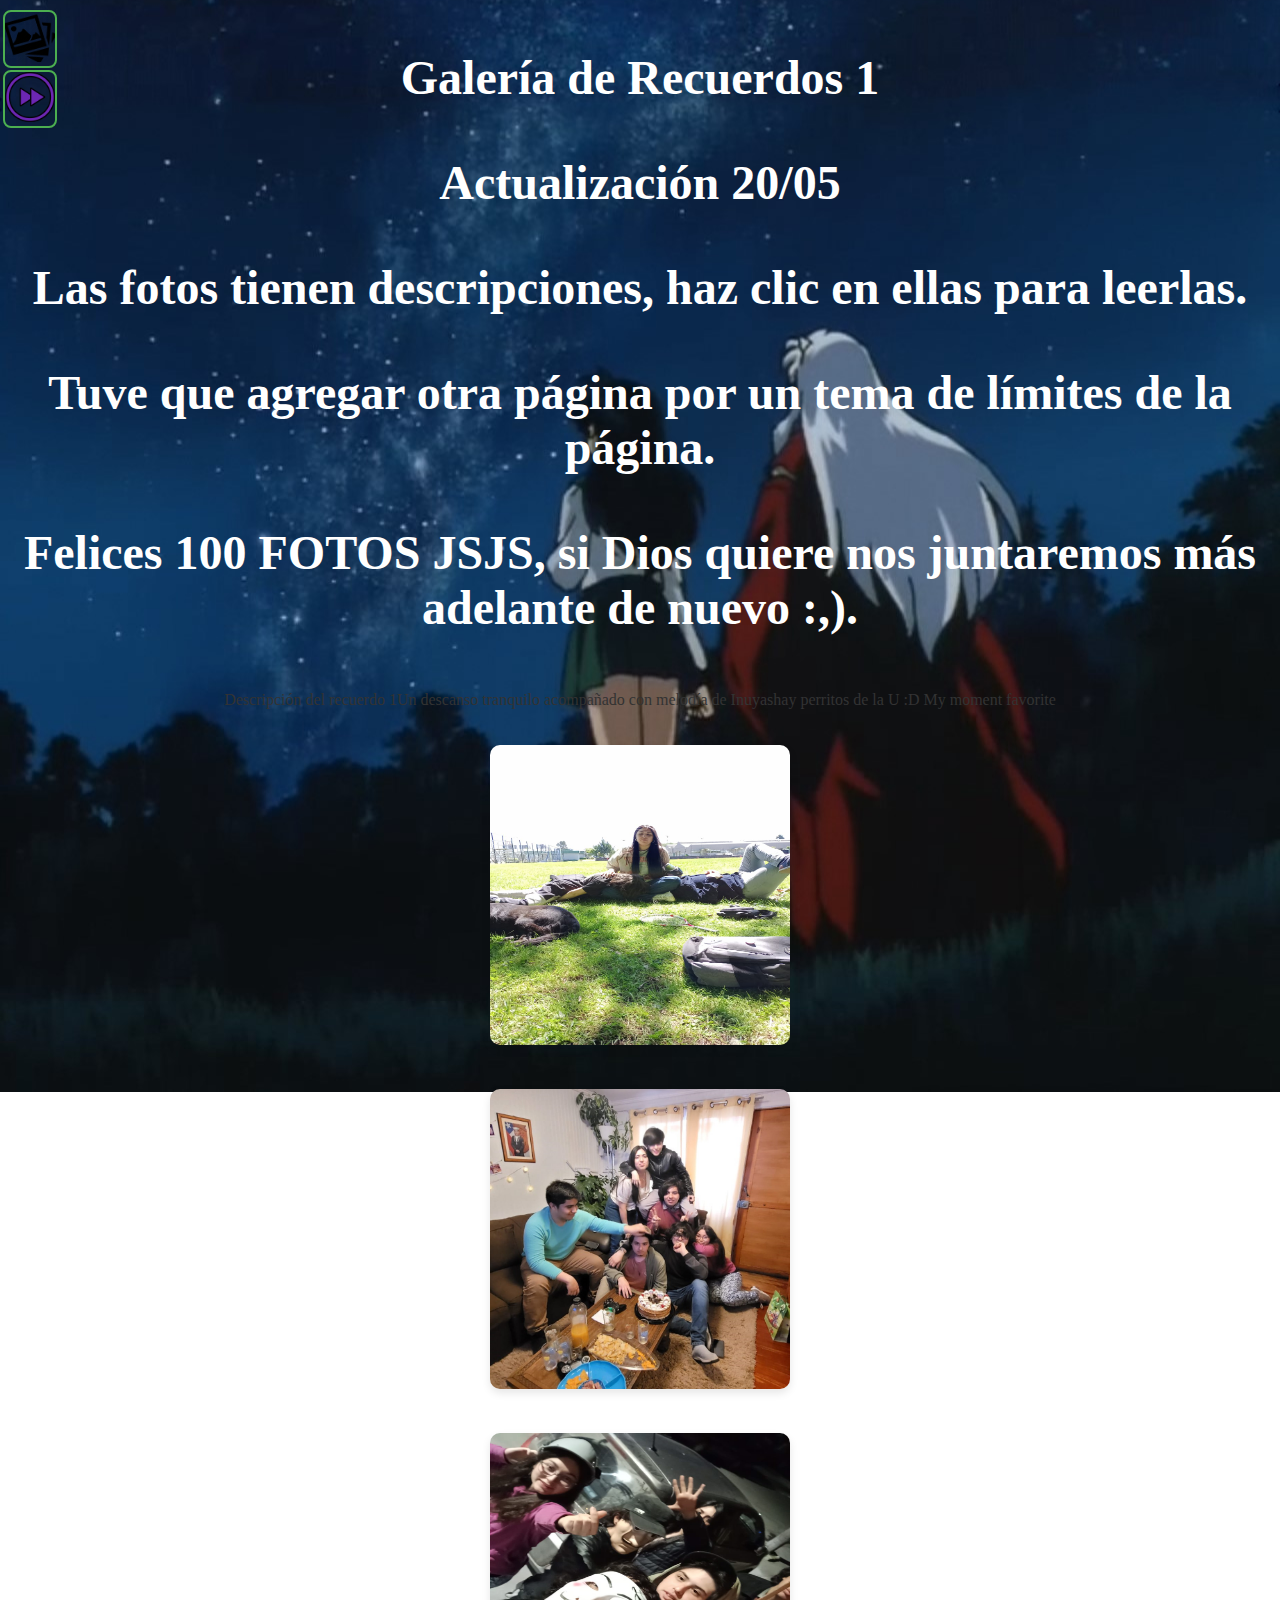
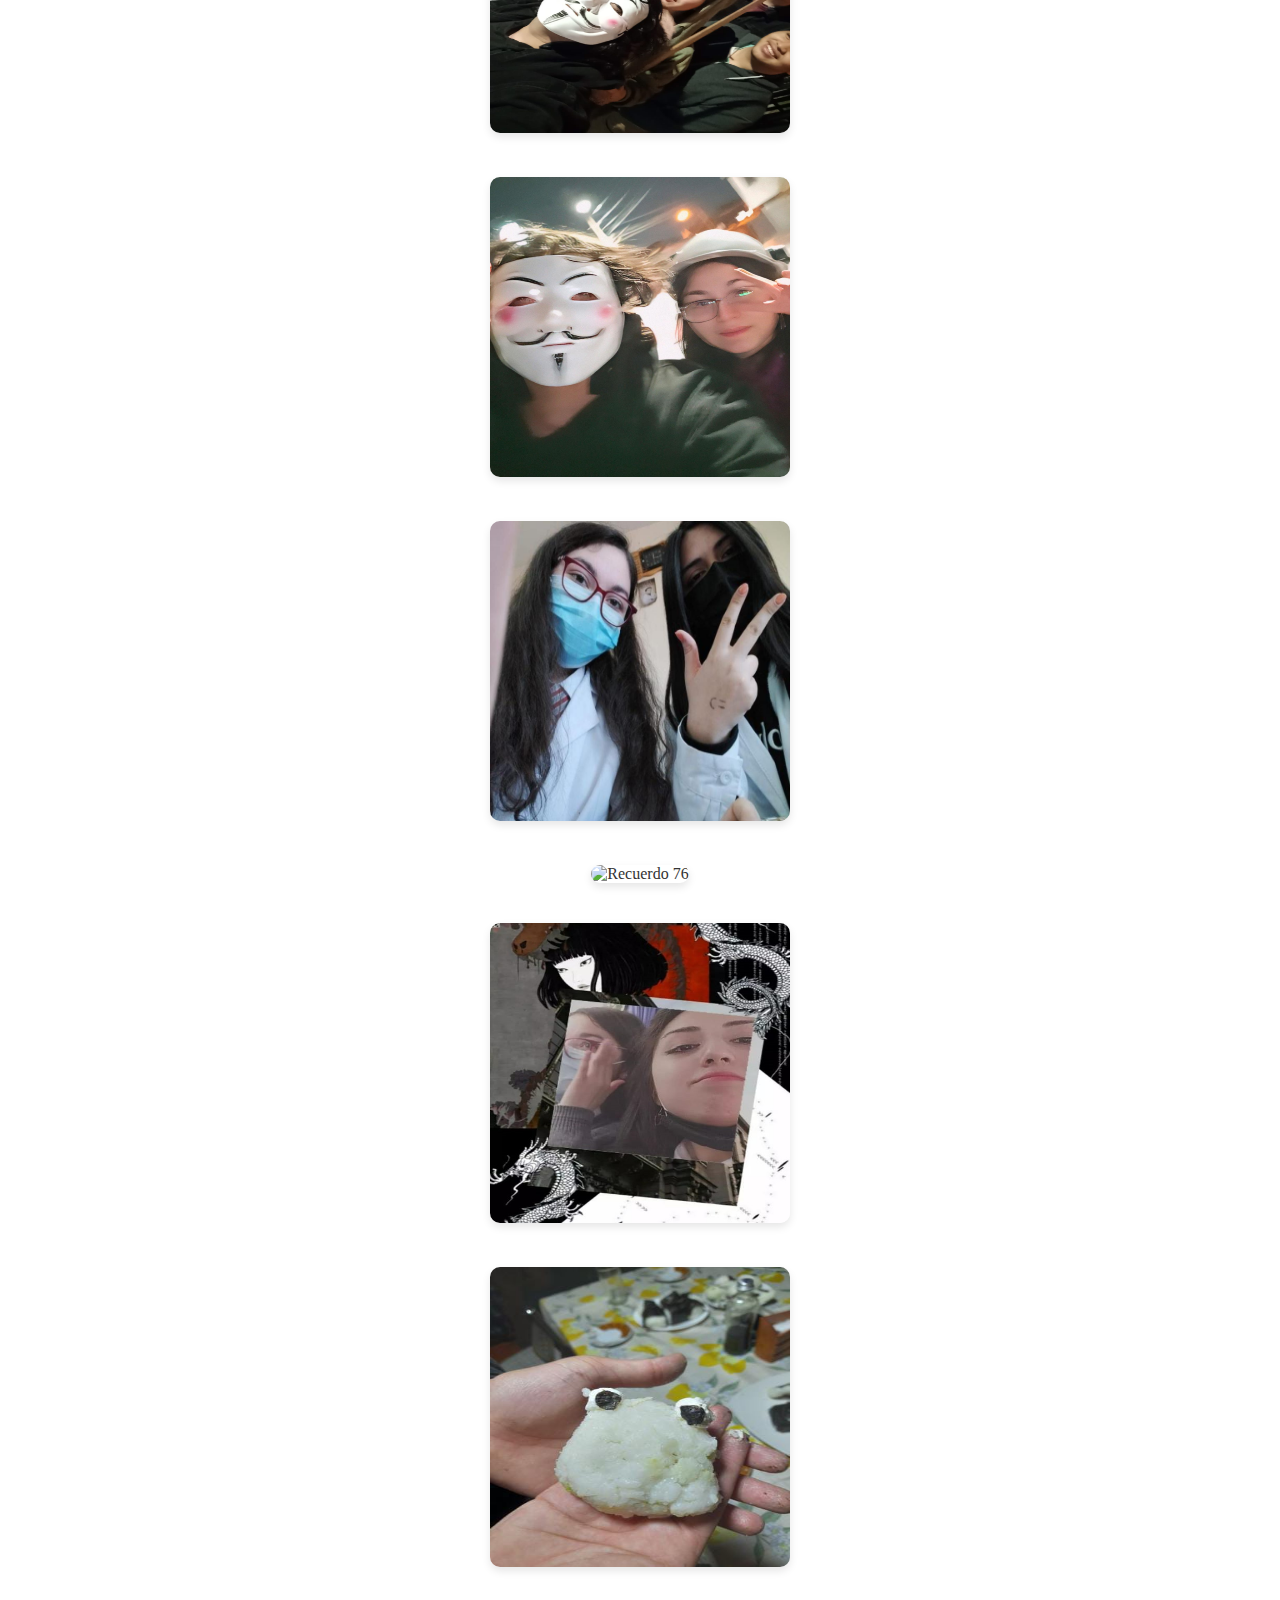
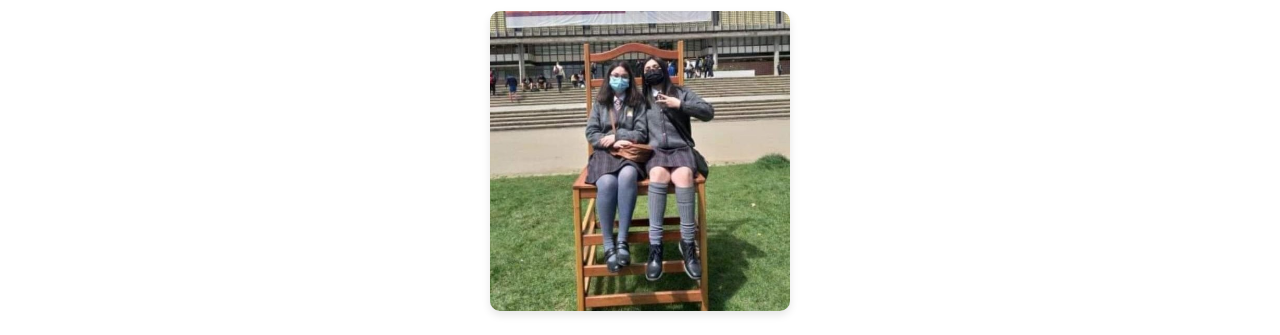
==== celo.html @ 5a4b50d5 "Update celo.html" ====
<!DOCTYPE html>
<html lang="es">
<head>
    <link rel="icon" type="image/webp" href="8493053.webp">
    <meta charset="UTF-8">
    <meta name="viewport" content="width=device-width, initial-scale=1.0">
    <title>ERA-GALERIA 1</title>
        <style>
        body, html {
            font-family: 'Pacifico', cursive;
            margin: 0;
            padding: 0;
            color: #333;
            text-align: center;
            height: 100%;
        }

        body {
            background: url('./OIP (7).webp') center/cover fixed no-repeat;
            min-height: 100vh;
            overflow-x: hidden;
        }

        h1, h2 {
            font-size: 48px;
            color: #ffffff;
            margin-top: 50px;
            animation: titulo-animacion 2s ease-in-out infinite alternate;
        }

        #boton-galeria-1 {
            position: fixed;
            top: 0px;
            left: -80px;
            z-index: 9999;
        }

        #boton-galeria-2 {
            position: fixed;
            top: 60px;
            left: -80px;
            z-index: 9999;
        }

        /* Tamaño de los botones de cambio de página */
        #boton-galeria-1 a img, #boton-galeria-2 a img {
            width: 50px;  /* Ancho deseado */
            height: 50px; /* Alto deseado */
            border-radius: 8px; /* Mantener el radio de borde para la apariencia redondeada */
        }

        /* Ajustar el tamaño del contenedor si es necesario */
        .boton-galeria {
            width: 220px; /* Ajusta este tamaño según sea necesario */
            height: 220px; /* Ajusta este tamaño según sea necesario */
        }

        .boton-galeria a {
            display: inline-block;
            border: 2px solid #4CAF50;
            border-radius: 8px;
            overflow: hidden;
            margin: 10px;
        }

        .boton-galeria a img {
            width: 160px;
            height: 160px;
            border-radius: 8px;
            cursor: pointer;
            transition: transform 0.3s ease;
        }

        .boton-galeria a img:hover {
            transform: scale(1.1);
        }

        .fila-imagenes {
            display: flex;
            flex-wrap: wrap;
            justify-content: center;
            width: 100%;
        }

        .imagen-galeria {
            width: 300px;
            height: 300px;
            border-radius: 10px;
            margin: 20px;
            box-shadow: 0 4px 8px rgba(0, 0, 0, 0.1);
            cursor: pointer;
            transition: transform 0.3s, z-index 0s 0.3s;
            position: relative;
        }

        .imagen-galeria:hover {
            transform: scale(1.25);
            z-index: 1;
        }

        .imagen-container {
            position: relative;
        }

        .descripcion-imagen {
            position: absolute;
            bottom: 0;
            left: 0;
            width: 100%;
            font-size: 17px;
            background: rgba(0, 0, 0, 0.7);
            color: #fff;
            padding: 10px;
            box-sizing: border-box;
            opacity: 0;
            transition: opacity 0.3s;
            border-radius: 10px;
        }

        .imagen-container:hover .descripcion-imagen {
            opacity: 1;
        }

        #modal {
            display: none;
            position: fixed;
            top: 0;
            left: 0;
            width: 100%;
            height: 100%;
            background-color: rgba(0, 0, 0, 0.8);
            z-index: 999;
            overflow: auto;
        }

        #modal-contenido {
            position: fixed;
            top: 50%;
            left: 50%;
            transform: translate(-50%, -50%);
            background-color: #fff;
            padding: 20px;
            border-radius: 10px;
            max-width: 90%;
            max-height: 90%;
        }

        #modal-imagen {
            max-width: 100%;
            max-height: 100%;
            margin-bottom: 20px;
        }

        #cerrar-modal {
            position: absolute;
            top: 10px;
            right: 10px;
            cursor: pointer;
            font-size: 24px;
            color: #333;
        }

        /* Botón de música */
       /* Botón de música */
        #boton-musica {
            position: fixed;
            top: 20px;
            right: 20px;
            z-index: 10000;
            cursor: pointer;
            font-size: 24px;
            background-color: transparent; /* Color de fondo transparente */
            color: #1DB954; /* Color del texto verde de Spotify */
            padding: 10px;
            border-radius: 50%; /* Borde circular */
            border: 2px solid #1DB954; /* Borde sólido */
            box-shadow: 0px 4px 6px rgba(0, 0, 0, 0.2); /* Sombra suave */
        }

        /* Menú emergente de música */
        #mini-menu-musica {
            position: fixed;
            top: 60px;
            right: 20px;
            width: 300px;
            background-color: #282828; /* Color de fondo oscuro similar a Spotify */
            border-radius: 10px;
            display: none;
            z-index: 10000;
            box-shadow: 0px 4px 6px rgba(0, 0, 0, 0.2); /* Sombra suave */
            border: 2px solid #1DB954; /* Borde sólido verde similar a Spotify */
        }

        /* Lista de música */
        #lista-musica {
            max-height: 200px;
            overflow-y: auto;
            border-bottom: 1px solid #535353; /* Borde inferior similar a Spotify */
            padding: 0; /* Elimina el relleno */
            margin: 0; /* Elimina el margen */
        }

        /* Estilo del texto de la lista de música */
        #lista-musica button {
            width: 100%;
            padding: 15px;
            text-align: left;
            background-color: transparent; /* Fondo transparente */
            border: none;
            cursor: pointer;
            position: relative;
            transition: background-color 0.3s ease; /* Transición suave */
            color: #FFFFFF; /* Color del texto blanco */
        }

        /* Estilo al pasar el cursor sobre los botones de música */
        #lista-musica button:hover,
        #lista-musica button.seleccionado {
            background-color: #535353; /* Color de fondo similar a Spotify al pasar el cursor */
        }

        /* Controles de música */
        #controles-musica {
            display: flex;
            flex-direction: row;
            justify-content: center;
            padding: 10px;
            border-bottom: 1px solid #535353; /* Borde inferior similar a Spotify */
            border-top: 1px solid #535353; /* Borde superior similar a Spotify */
        }

        /* Estilo de los botones de control de música */
        #controles-musica button {
            background-color: transparent; /* Fondo transparente */
            color: #FFFFFF; /* Color del texto blanco */
            border: none;
            padding: 10px;
            border-radius: 50%; /* Borde circular */
            cursor: pointer;
            margin: 0 5px;
            transition: background-color 0.3s ease; /* Transición suave */
        }

        /* Estilo al pasar el cursor sobre los botones de control de música */
        #controles-musica button:hover {
            background-color: #535353; /* Color de fondo similar a Spotify al pasar el cursor */
        }

        /* Control de volumen */
        #volumen-musica {
            display: flex;
            flex-direction: column;
            align-items: center;
            padding: 10px;
            border: 2px solid #1DB954; /* Borde sólido verde similar a Spotify */
            border-radius: 10px;
            color: #FFFFFF; /* Color del texto blanco */
            margin-top: 10px; /* Añadido margen superior */
        }

        /* Estilo del rango de volumen */
        #volumen-musica input[type="range"] {
            width: 80%; /* Anchura del rango de volumen */
            margin-top: 10px;
            -webkit-appearance: none; /* Eliminar la apariencia predeterminada del rango */
            appearance: none;
            background-color: #282828; /* Color de fondo oscuro similar a Spotify */
            border: none; /* Elimina el borde predeterminado */
        }

        /* Estilo del rango de volumen al pasar el cursor */
        #volumen-musica input[type="range"]::-webkit-slider-thumb {
            -webkit-appearance: none; /* Eliminar la apariencia predeterminada del control deslizante */
            appearance: none;
            width: 15px; /* Anchura del control deslizante */
            height: 15px; /* Altura del control deslizante */
            background: #1DB954; /* Color del control deslizante verde similar a Spotify */
            border-radius: 50%; /* Hacer el control deslizante circular */
            cursor: pointer;
            border: none; /* Elimina el borde predeterminado */
        }

        /* Estilo del porcentaje de volumen */
        #volumen-musica span {
            margin-top: 5px;
        }

        /* Estilo del título de la canción */
        .titulo-cancion {
            font-size: 16px;
            margin-bottom: 10px;
            text-align: center;
            font-weight: bold;
            color: #FFFFFF; /* Color del texto blanco */
        }
    </style>
</head>
<body>
    <div class="boton-galeria" id="boton-galeria-1">
        <a href="J2.html">
            <img src="R (1).webp" alt="Ir a la Galería">
        </a>
    </div>
    <div class="boton-galeria" id="boton-galeria-2">
        <a href="galeria2.html">
            <img src="14667704.webp" alt="Ir a la Galería">
        </a>
    </div>
  <h1> </h1>
      <h1> </h1>
    <h1>Galería de Recuerdos 1</h1>
    <h2>Actualización 20/05</h2>
    <h2>Las fotos tienen descripciones, haz clic en ellas para leerlas.</h2>
    <h2>Tuve que agregar otra página por un tema de límites de la página.</h2>
    <h2>Felices 100 FOTOS JSJS, si Dios quiere nos juntaremos más adelante de nuevo :,).</h2>
    
     <div class="fila-imagenes">
        <!-- Agrega tus 22 imágenes de la galería
        <div class="imagen-container" data-imagen="imagen-id-1">
            <img class="imagen-galeria" src="./WhatsApp Image 2023-12-18 at 22.25.00.webp" alt="Recuerdo 1">
            <div class="descripcion-imagen">
                <!-- Contenido del recuerdo 1 -->
                <p>Descripción del recuerdo 1</p>
                <p>Un descanso tranquilo acompañado con melodía de Inuyasha</p>
                <p>y perritos de la U :D My moment favorite</p>
            </div>
        </div>
        <!-- Continúa agregando tus imágenes de la galería aquí -->
        <div class="imagen-container">
            <img class="imagen-galeria" src="./WhatsApp Image 2023-12-18 at 22.25.00 (1).webp" alt="Recuerdo 2">
            <div class="descripcion-imagen">
                <p>Recuerdo 2</p>
                <p>N: Paz en una imagen, la vale quería comer pizza jsjs</p>
            </div>
        </div>
        <div class="imagen-container">
            <img class="imagen-galeria" src="./WhatsApp Image 2023-12-18 at 22.25.01.webp" alt="Recuerdo 3">
            <div class="descripcion-imagen">
                <p>Recuerdo 3</p>
                <p>N: Un día bastante especial al menos para el Nico, yo creo que se sorprendió mucho jsjsjs</p>
            </div>
        </div>
        <div class="imagen-container">
            <img class="imagen-galeria" src="./WhatsApp Image 2023-12-18 at 22.25.01 (1).webp" alt="Recuerdo 4">
            <div class="descripcion-imagen">
                <p>Recuerdo 4</p>
                <p>N: Los maleantes del cedehp.</p>
            </div>
        </div>
        <div class="imagen-container">
            <img class="imagen-galeria" src="./WhatsApp Image 2023-12-18 at 23.11.15 (1).webp" alt="Recuerdo 5">
            <div class="descripcion-imagen">
                <p>Recuerdo 5</p>
                <p>N: Los InuMoon o SailorYasha.</p>
                <p>El Seshumaru y rin JAJA</p>
            </div>
        </div>
        <div class="imagen-container">
            <img class="imagen-galeria" src="./WhatsApp Image 2024-01-23 at 16.53.13.webp" alt="Recuerdo 75">
            <div class="descripcion-imagen">
                <p>Recuerdo 75</p>
            </div>
        </div>
        <div class="imagen-container">
            <img class="imagen-galeria" src="./WhatsApp Image 2024-01-23 at 16.53.57.jpg" alt="Recuerdo 76">
            <div class="descripcion-imagen">
                <p>Recuerdo 76</p>
                <p>J: Volantina acompaña a Doña Scarleth a la pelu. Fuimos corriendo porque llegábamos tarde y casi nos ahogamos tosiendo por el humo del incendio en febrero XD</p>
            </div>
        </div>
        <div class="imagen-container">
            <img class="imagen-galeria" src="./WhatsApp Image 2024-01-23 at 16.55.08.jpg" alt="Recuerdo 77">
            <div class="descripcion-imagen">
                <p>Recuerdo 77</p>
                <p>J: La vale se toma una selfie y yo desprevenida. jsjsjs durante todo el viaje estuvo así, porque era el día de la foto para el cuadro.</p>
            </div>
        </div>
        <div class="imagen-container">
            <img class="imagen-galeria" src="./WhatsApp Image 2024-01-23 at 16.55.24.webp" alt="Recuerdo 78">
            <div class="descripcion-imagen">
                <p>Recuerdo 78</p>
            </div>
        </div>
        <div class="imagen-container">
            <img class="imagen-galeria" src="./WhatsApp Image 2024-01-23 at 16.56.32.jpg" alt="Recuerdo 79">
            <div class="descripcion-imagen">
                <p>Recuerdo 79</p>
            </div>
        </div>
    </div>

    <div id="modal">
        <div id="modal-contenido">
            <span id="cerrar-modal">&times;</span>
            <img id="modal-imagen" alt="Imagen Ampliada">
            <div id="modal-descripcion"></div>
        </div>
    </div>
    <div id="modal">
        <div id="modal-contenido">
            <span id="cerrar-modal">&times;</span>
            <img id="modal-imagen" alt="Imagen Ampliada">
            <div id="modal-descripcion"></div>
        </div>
    </div>
    <script>
        // Función para reproducir una canción
        function reproducirCancion(src) {
            const reproductor = document.getElementById('reproductor-musica');
            reproductor.src = src;
            reproductor.play();
        }

        // Manejo del modal de imagen
        document.querySelectorAll('.imagen-container').forEach(container => {
            container.addEventListener('click', () => {
                const img = container.querySelector('img');
                const descripcion = container.querySelector('.descripcion-imagen').textContent;
                document.getElementById('modal-imagen').src = img.src;
                document.getElementById('modal-descripcion').textContent = descripcion;
                document.getElementById('modal').style.display = 'block';
            });
        });

        document.getElementById('cerrar-modal').addEventListener('click', () => {
            document.getElementById('modal').style.display = 'none';
        });

        // Manejo del menú de música
        const botonMusica = document.getElementById('boton-musica');
        const miniMenuMusica = document.getElementById('mini-menu-musica');
        const botonesCancion = document.querySelectorAll('#lista-musica button');
        const reproductor = document.getElementById('reproductor-musica');
        const botonPausarReanudar = document.getElementById('pausar-reanudar');
        const botonRetroceder = document.getElementById('retroceder');
        const botonAvanzar = document.getElementById('avanzar');
        const controlVolumen = document.getElementById('control-volumen');
        const tituloCancion = document.querySelector('.titulo-cancion');
        let indiceCancionActual = -1;

        botonMusica.addEventListener('click', () => {
            miniMenuMusica.style.display = miniMenuMusica.style.display === 'block' ? 'none' : 'block';
        });

        botonesCancion.forEach((boton, indice) => {
            boton.addEventListener('click', () => {
                botonesCancion.forEach(btn => btn.classList.remove('seleccionado'));
                boton.classList.add('seleccionado');
                const src = boton.getAttribute('data-src');
                reproductor.src = src;
                reproductor.play();
                tituloCancion.textContent = boton.textContent;
                indiceCancionActual = indice;
                botonPausarReanudar.textContent = '⏸️';
            });
        });

        botonPausarReanudar.addEventListener('click', () => {
            if (reproductor.paused) {
                reproductor.play();
                botonPausarReanudar.textContent = '⏸️';
            } else {
                reproductor.pause();
                botonPausarReanudar.textContent = '▶️';
            }
        });

        botonRetroceder.addEventListener('click', () => {
            if (indiceCancionActual > 0) {
                botonesCancion[indiceCancionActual - 1].click();
            }
        });

        botonAvanzar.addEventListener('click', () => {
            if (indiceCancionActual < botonesCancion.length - 1) {
                botonesCancion[indiceCancionActual + 1].click();
            }
        });

        controlVolumen.addEventListener('input', (event) => {
            reproductor.volume = event.target.value;
        });

        reproductor.addEventListener('ended', () => {
            if (indiceCancionActual < botonesCancion.length - 1) {
                botonesCancion[indiceCancionActual + 1].click();
            }
        });

        document.getElementById('cerrar-volumen').addEventListener('click', () => {
            miniMenuMusica.style.display = 'none';
        });

        // Función para ajustar la posición del botón de la galería al desplazarse
        function ajustarPosicionBoton() {
            var botonGaleria = document.getElementById('boton-galeria');
            botonGaleria.style.top = (20 + window.scrollY) + 'px';
        }

        // Ejecutar la función inicialmente para posicionar el botón correctamente
        ajustarPosicionBoton();

        // Volver a ajustar la posición del botón al desplazarse
        window.addEventListener('scroll', ajustarPosicionBoton);
    </script>
</body>
</html>
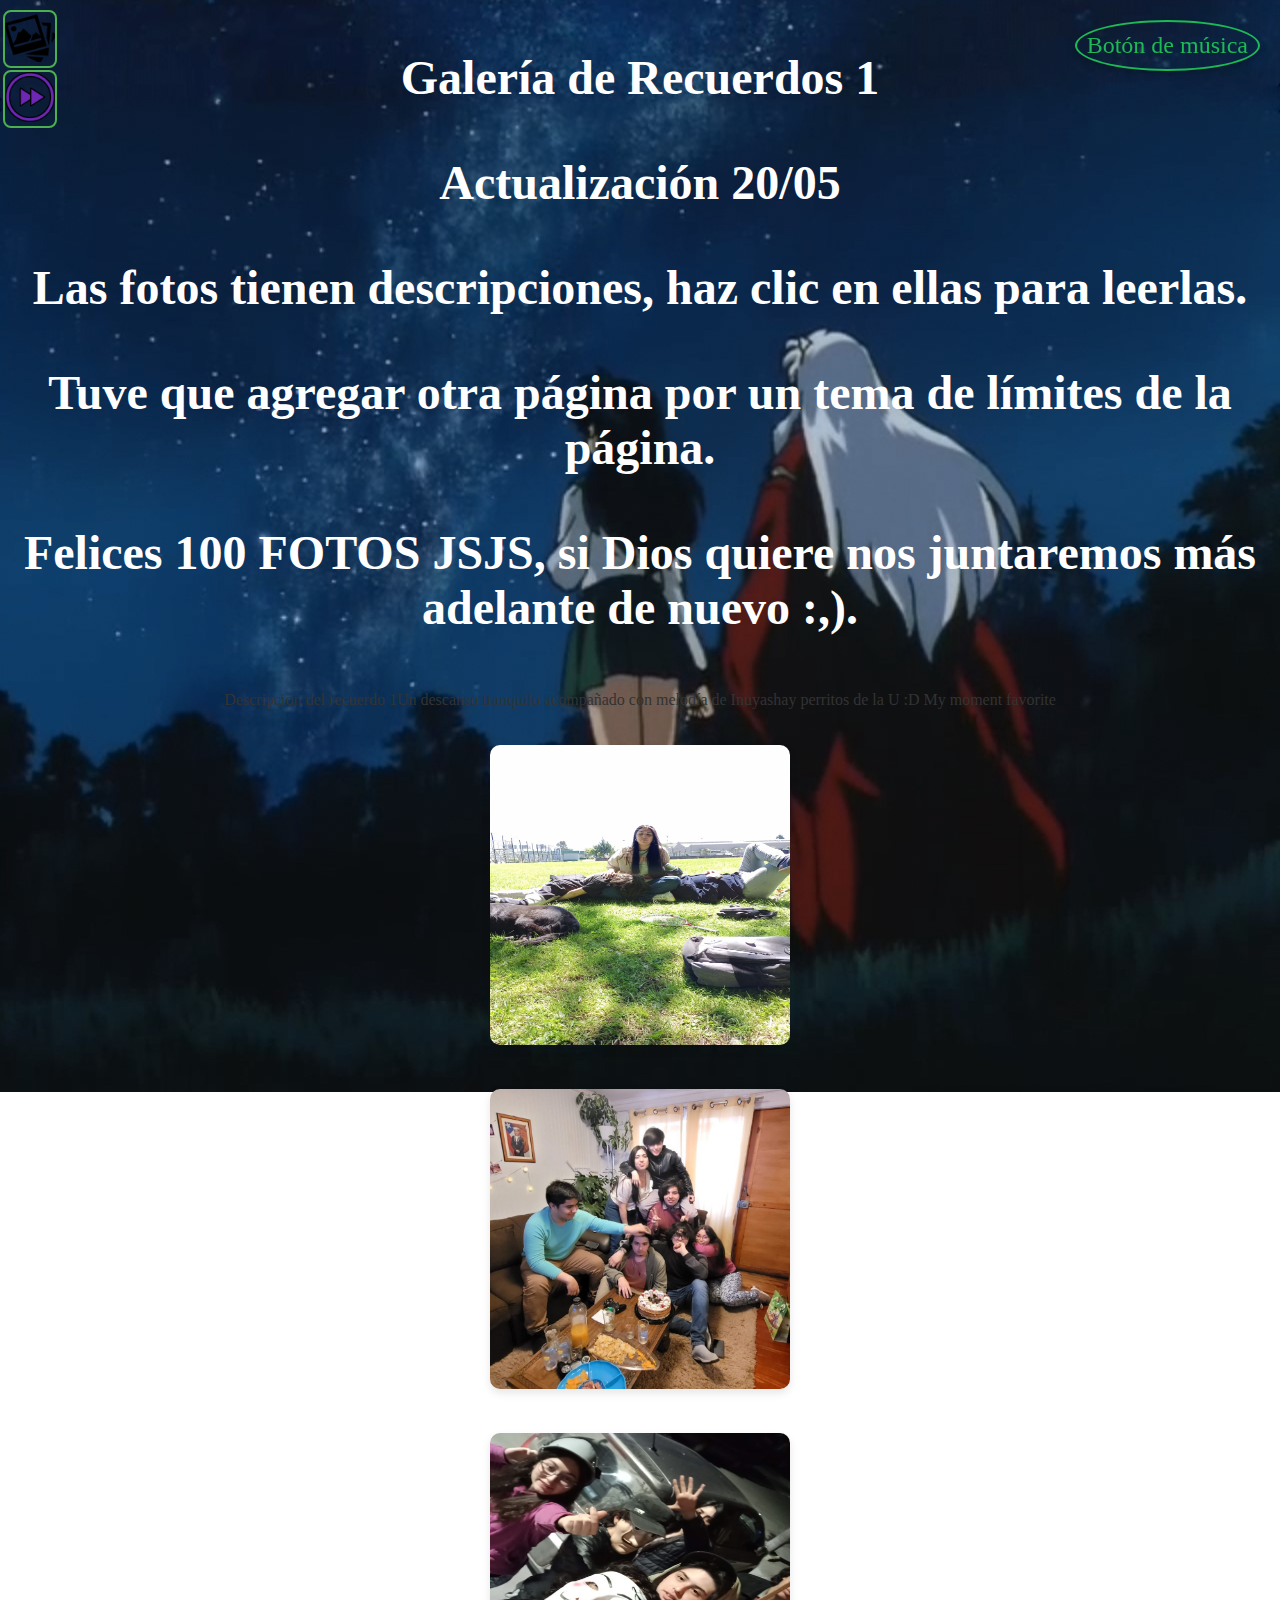
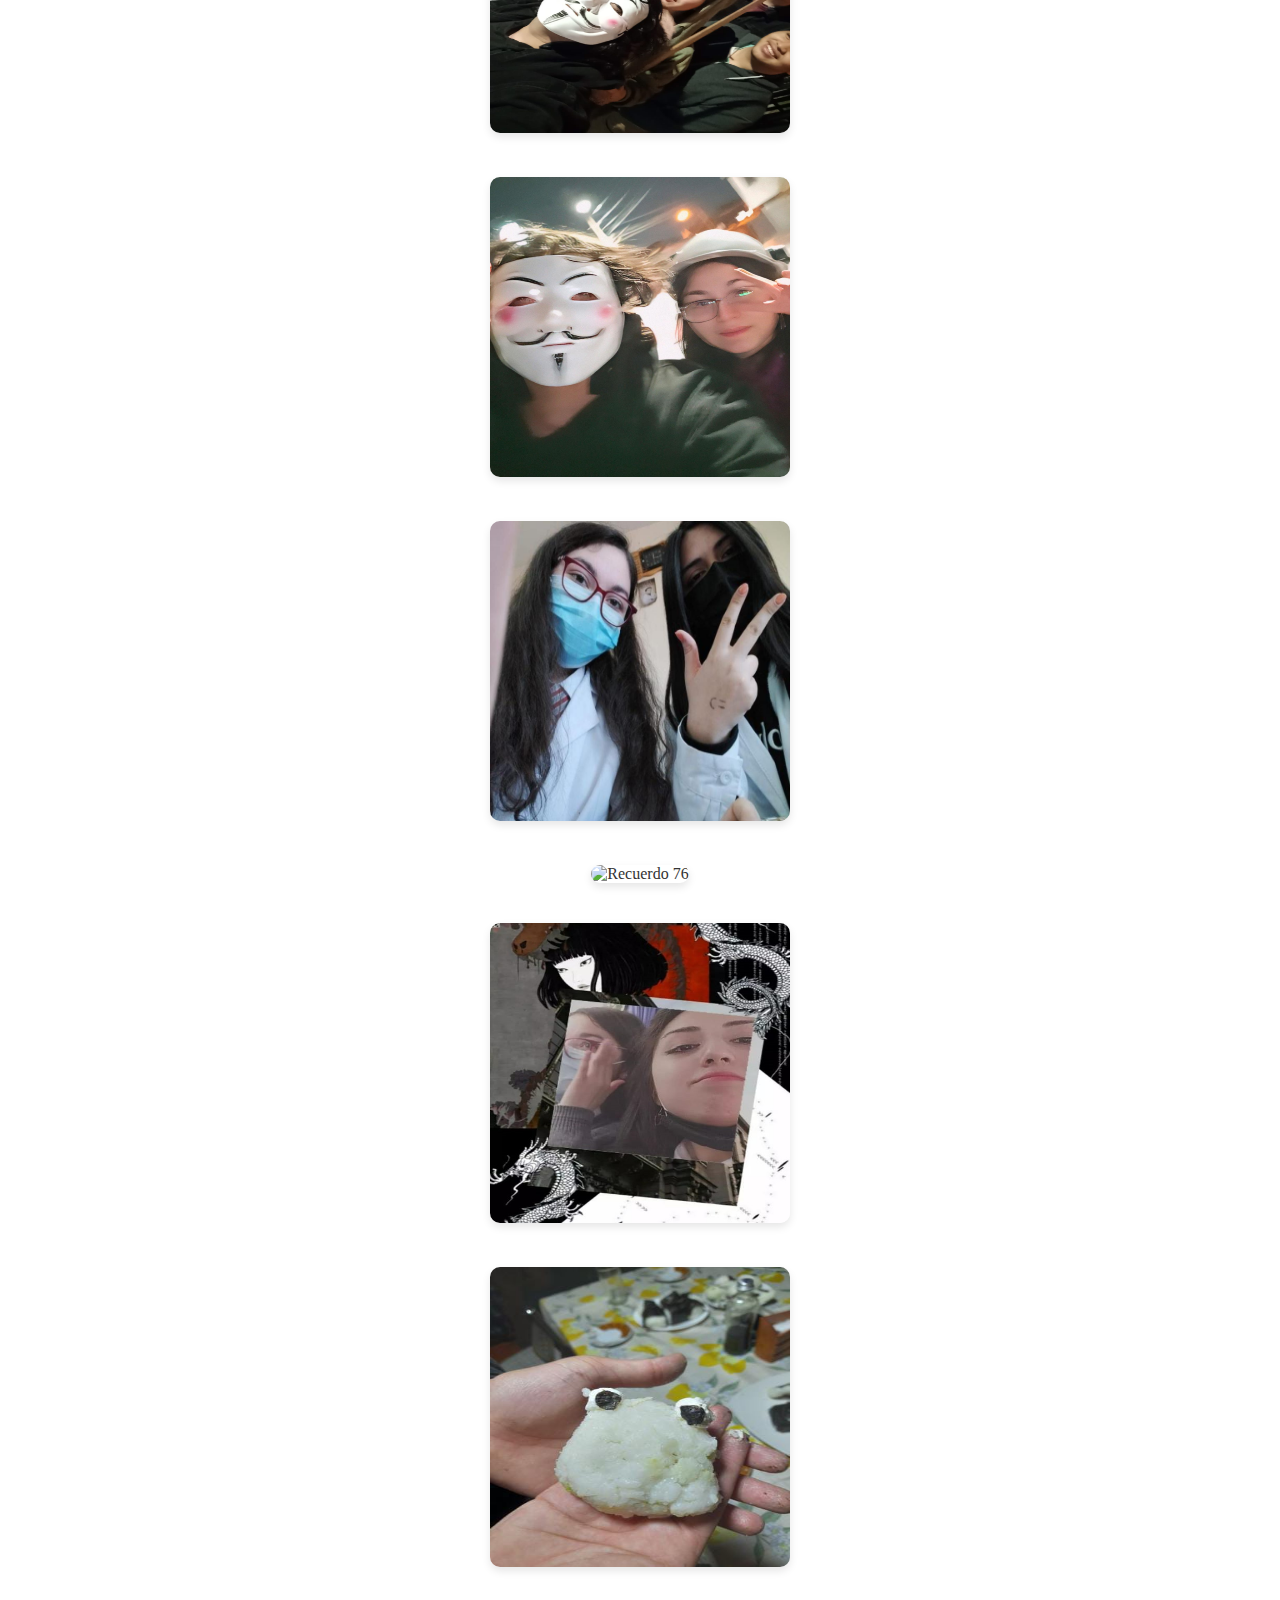
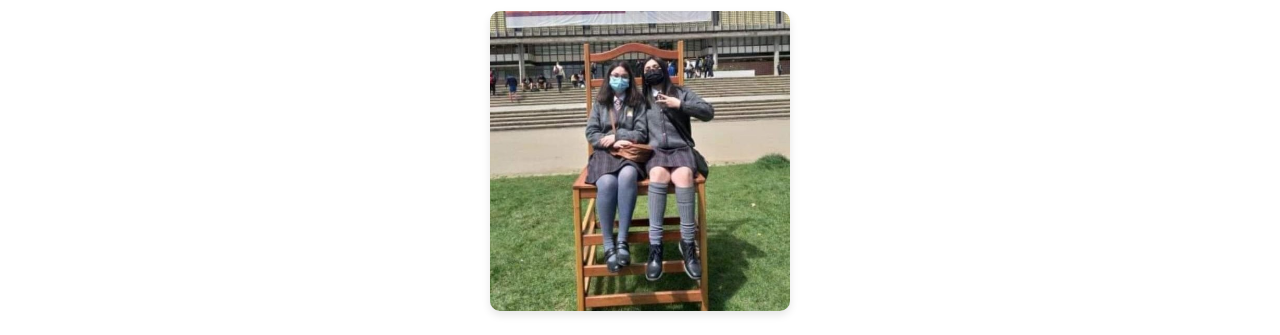
==== commit f36b68e9: "Update celo.html" ====
--- a/celo.html
+++ b/celo.html
@@ -396,13 +396,7 @@
             <div id="modal-descripcion"></div>
         </div>
     </div>
-    <div id="modal">
-        <div id="modal-contenido">
-            <span id="cerrar-modal">&times;</span>
-            <img id="modal-imagen" alt="Imagen Ampliada">
-            <div id="modal-descripcion"></div>
-        </div>
-    </div>
+    <div id="boton-musica">Botón de música</div>
     <script>
         // Función para reproducir una canción
         function reproducirCancion(src) {
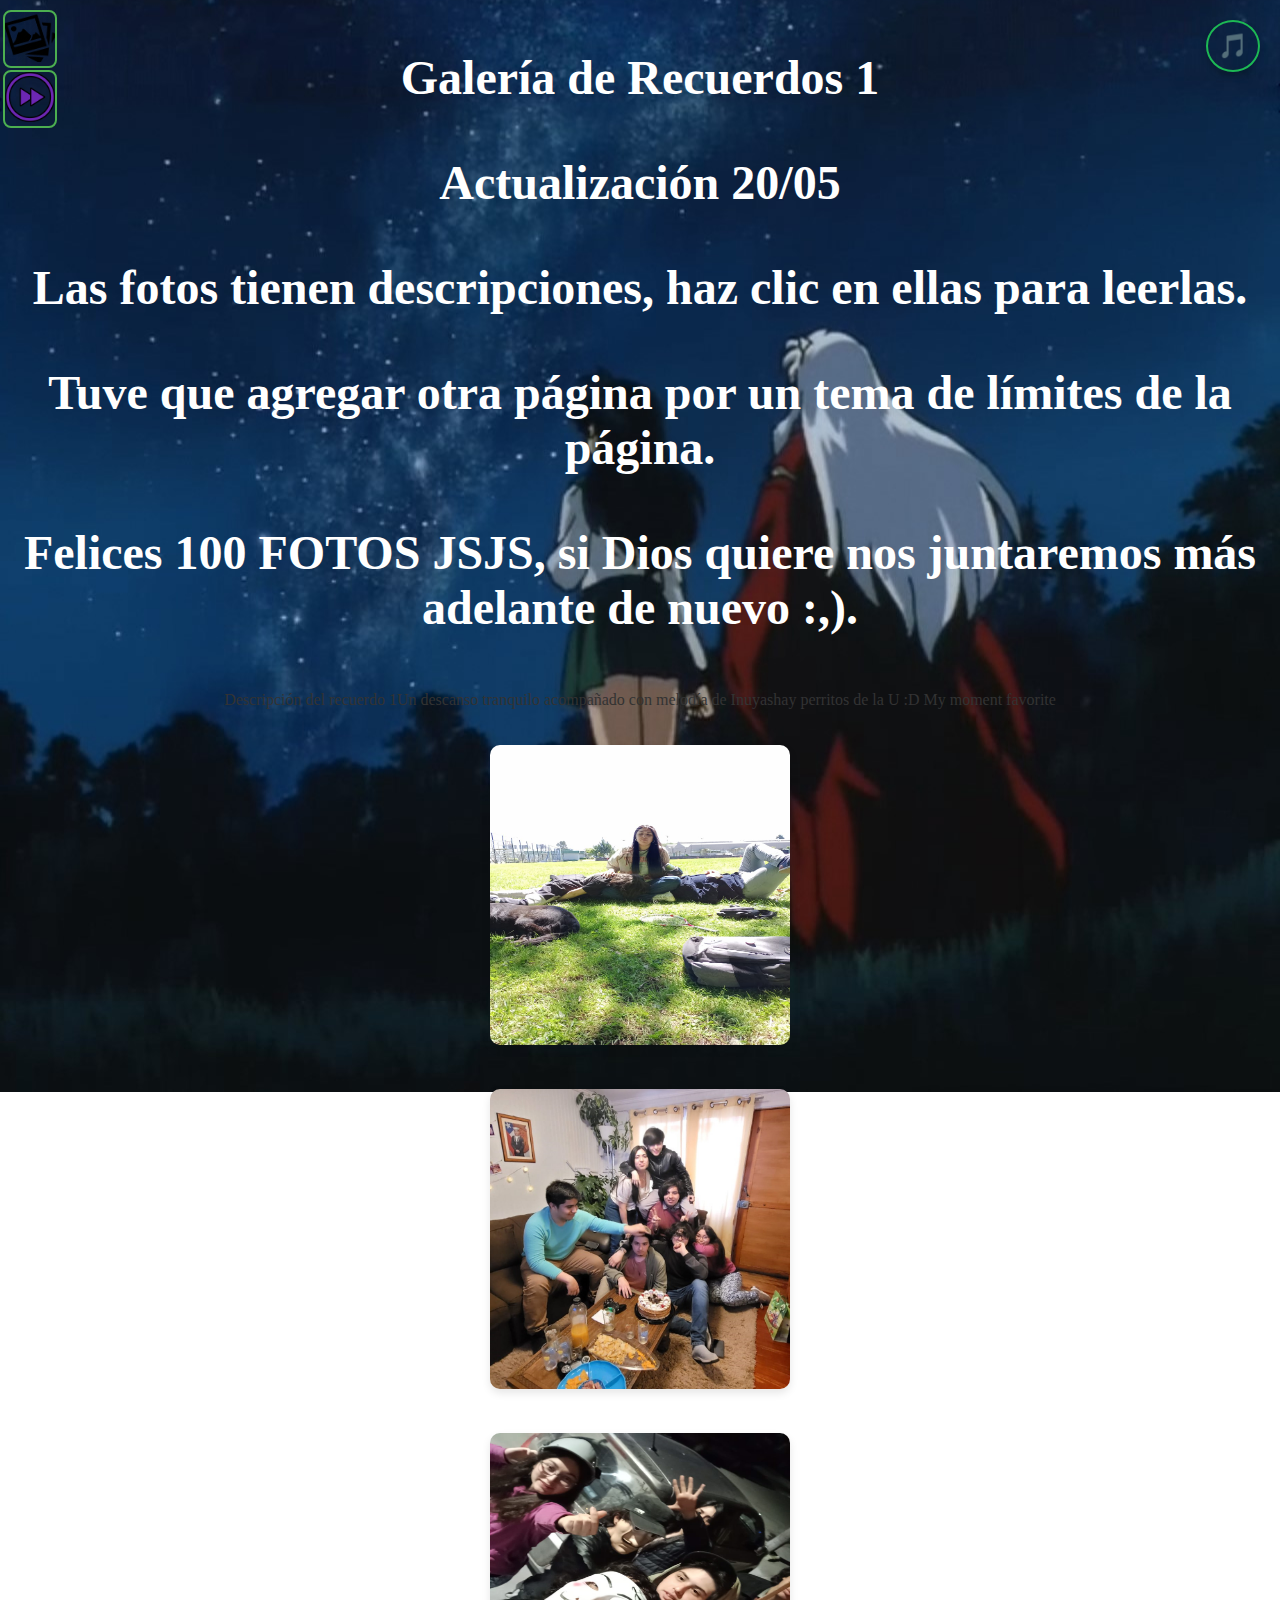
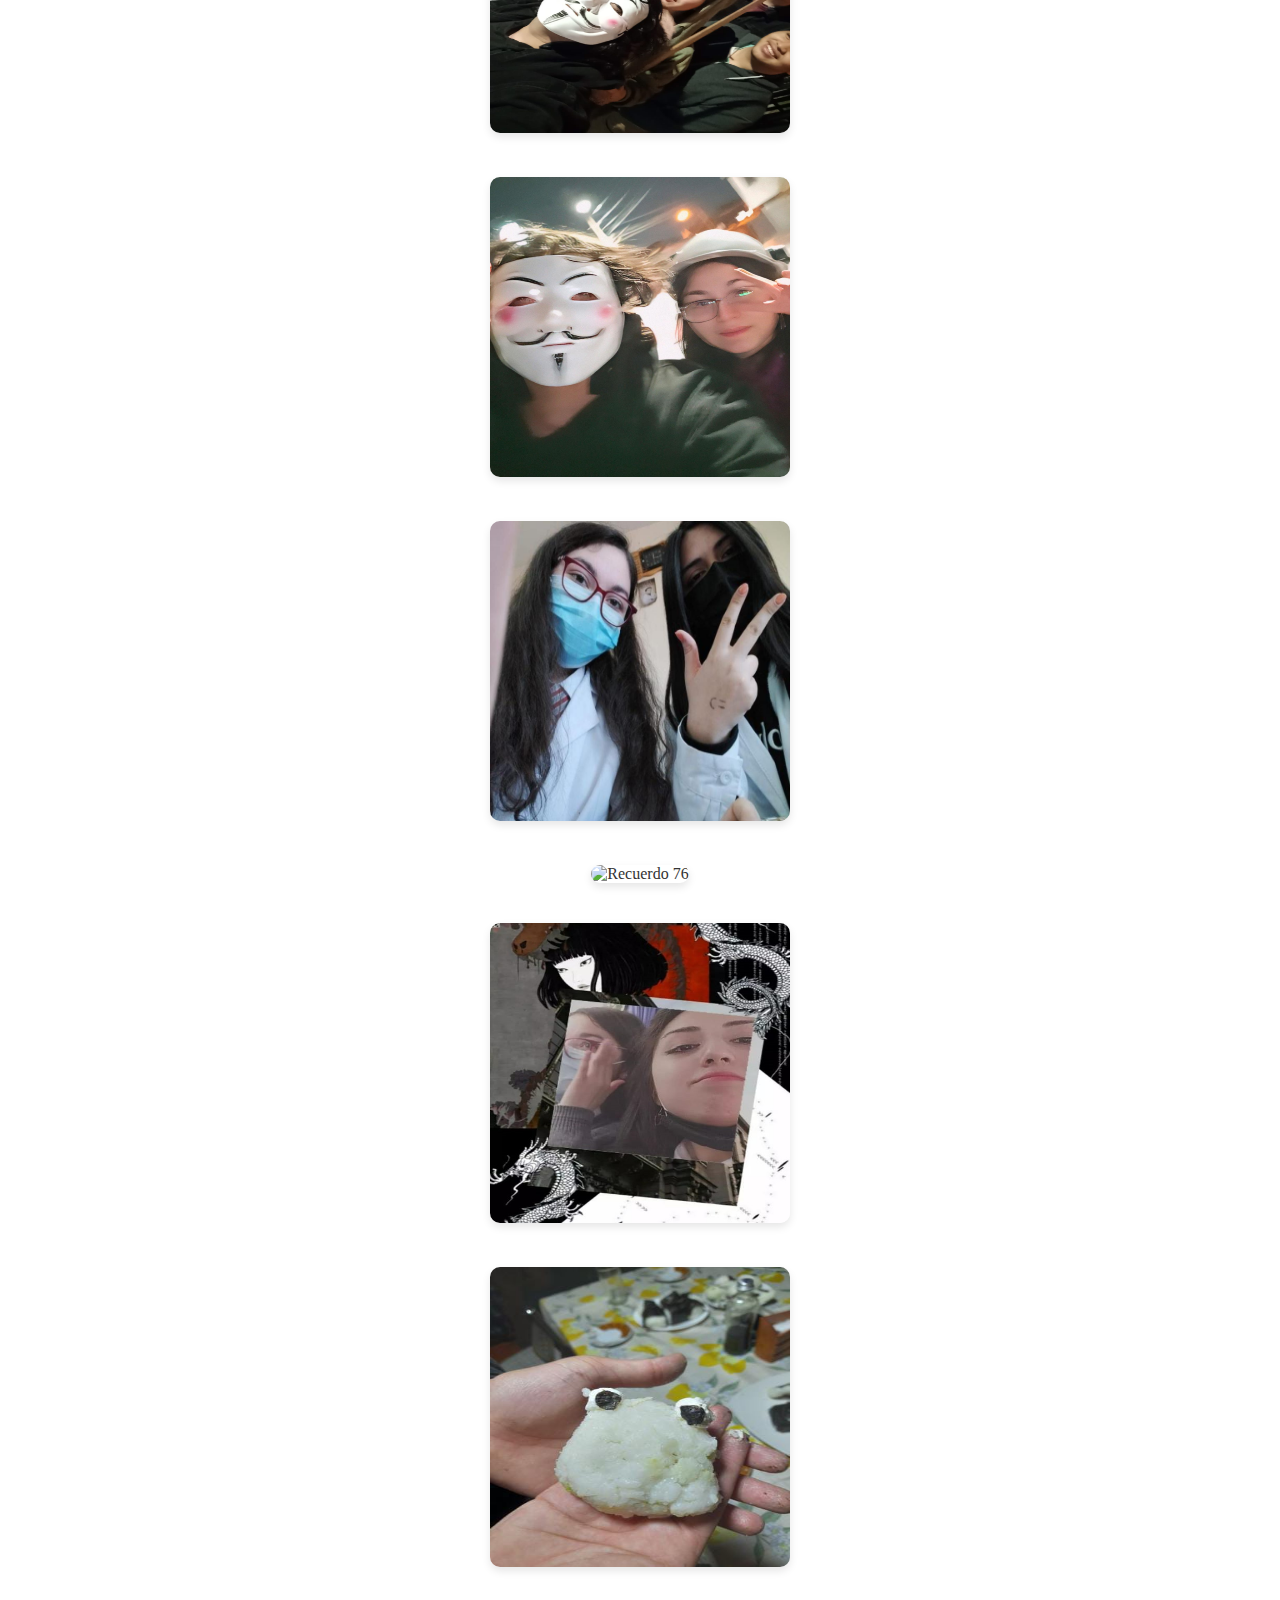
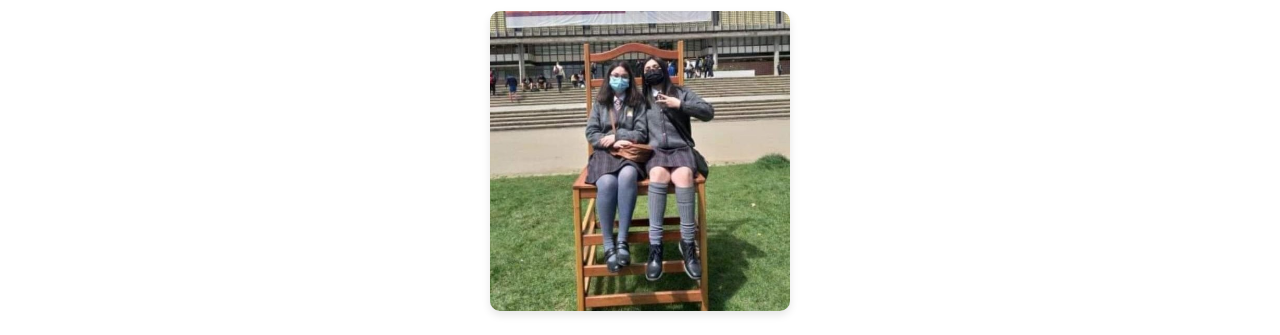
==== commit 80eae01a: "Update celo.html" ====
--- a/celo.html
+++ b/celo.html
@@ -396,7 +396,39 @@
             <div id="modal-descripcion"></div>
         </div>
     </div>
-    <div id="boton-musica">Botón de música</div>
+    <div id="boton-musica">🎵</div>
+    <div id="mini-menu-musica">
+        <span id="cerrar-volumen">&times;</span>
+          <div id="lista-musica">
+            <button data-src="y2mate.com - Inuyasha OST  Futari no Kimochi Extended.mp3">Futari no Kimochi</button>
+            <button data-src="y2mate.com - Inuyasha Ending 3 Latino Remasterizado Digital.mp3">Dearest</button>
+            <button data-src="y2mate.com - Inuyasha OST 2  Beautiful Memories.mp3">Beautiful Memories</button>
+            <button data-src="y2mate.com - Inuyasha Ending 1 Full Edit 2020   My Will  Gabriela Vega LATINO.mp3">My will</button>
+            <button data-src="y2mate.com - Sailor Moon  En mis Sueños.mp3">En mis sueños</button>
+            <button data-src="y2mate.com - Resplandeciente cristal de plata Letra.mp3">Resplandeciente cristal de plata</button>      
+            <button data-src="y2mate.com - SM Destino de la Luz de Luna By Marisa De Lille.mp3">Destino de la Luz de Luna</button>
+            <button data-src="y2mate.com - Marisa De Lille Ilusión de Amor Tuxedo Mirage.mp3">Ilusión de Amor</button>
+            <button data-src="y2mate.com - Marisa De Lille  Quiero estar contigo siempre.mp3">Quiero estar contigo siempre</button>
+            <button data-src="y2mate.com - Sailor Moon  La Princesa De La Luna Letra.mp3">La Princesa De La Luna</button>
+            <button data-src="y2mate.com - SailorMoon  Moonlight  Caja musical.mp3">Moonlight  Caja musical</button>
+            <button data-src="y2mate.com - Moon Revenge Español  Sailor Moon.mp3">Moon Revenge</button>
+            <button data-src="y2mate.com - Sailor Moon  Nagareboshi He Sub Español.mp3">Nagareboshi He</button>
+        </div>
+        
+        <div id="controles-musica">
+            <div class="titulo-cancion">Ninguna canción seleccionada</div>
+            <button id="retroceder">⏮️</button>
+            <button id="pausar-reanudar">⏸️</button>
+            <button id="avanzar">⏭️</button>
+        </div>
+        <div id="volumen-musica">
+            <span>Volumen</span>
+            <input type="range" id="control-volumen" min="0" max="1" step="0.01" value="0.5">
+        </div>
+    </div>
+
+    <audio id="reproductor-musica"></audio>
+
     <script>
         // Función para reproducir una canción
         function reproducirCancion(src) {
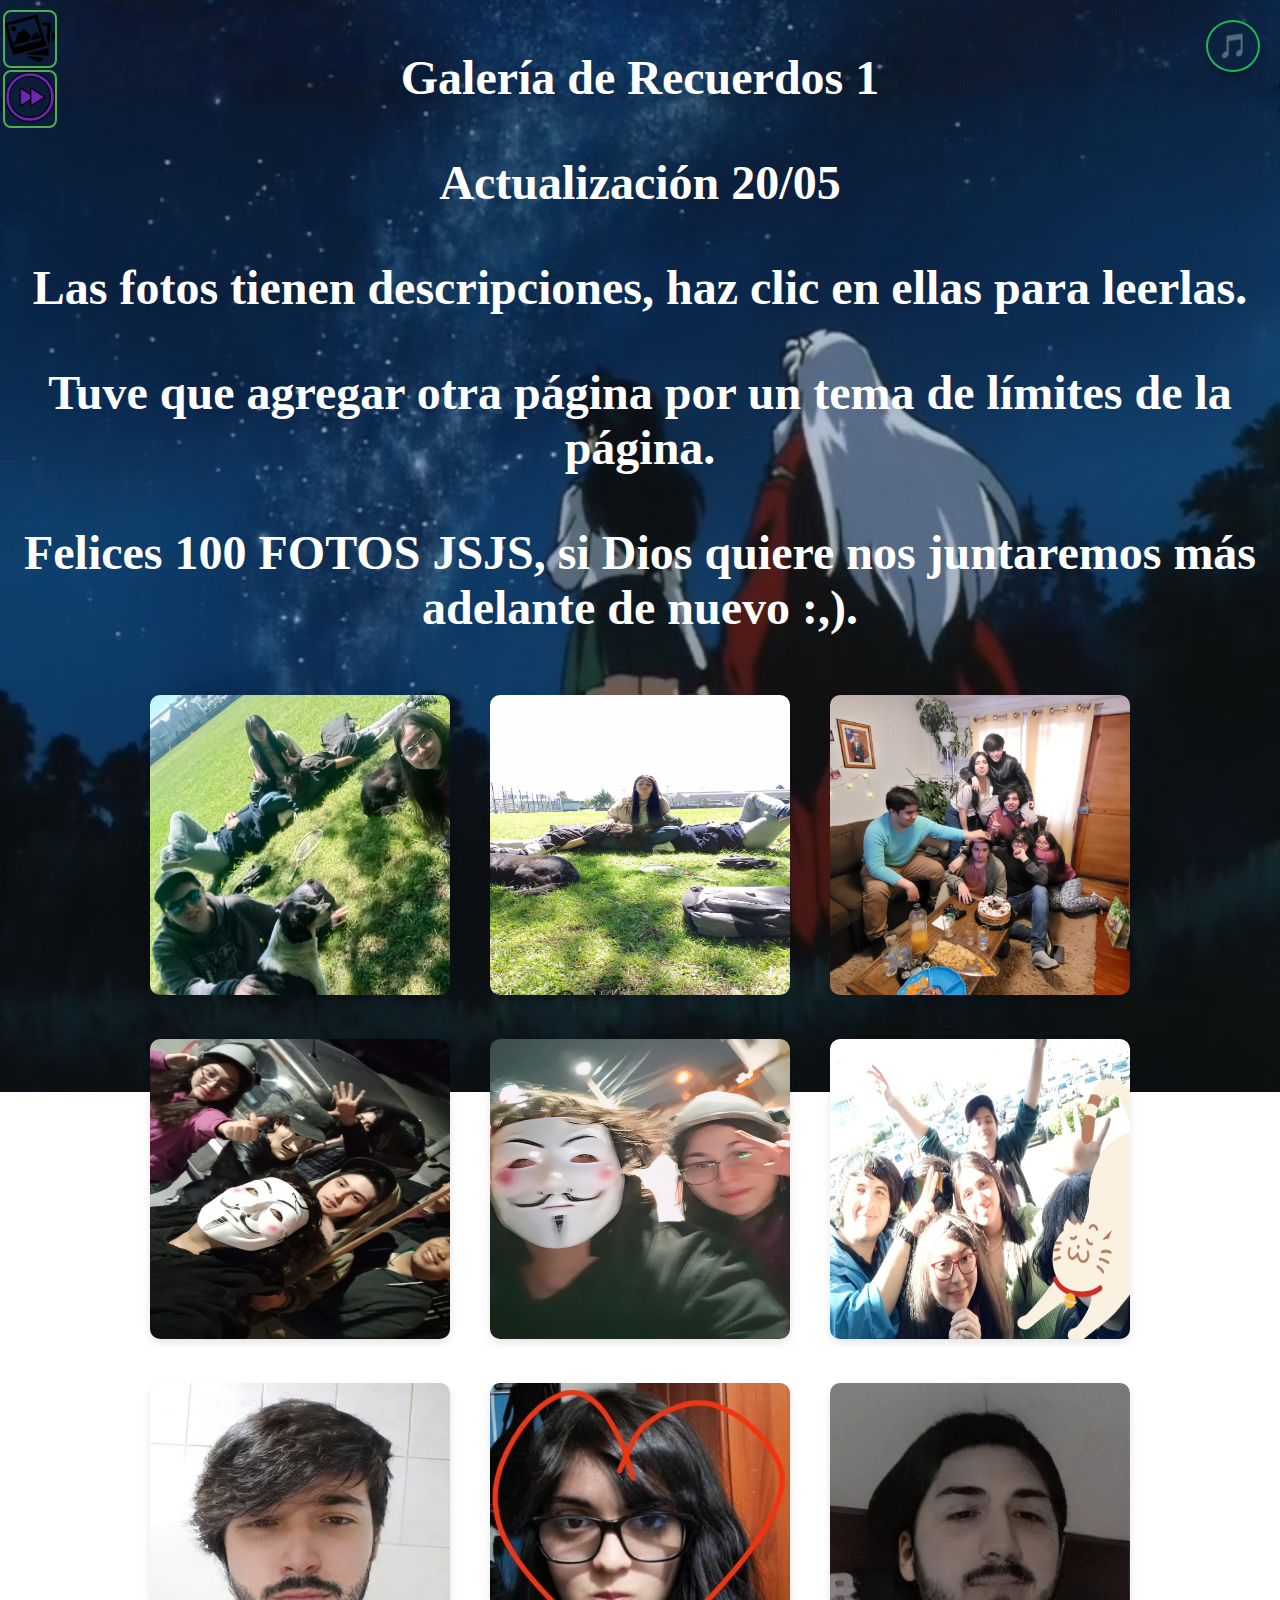
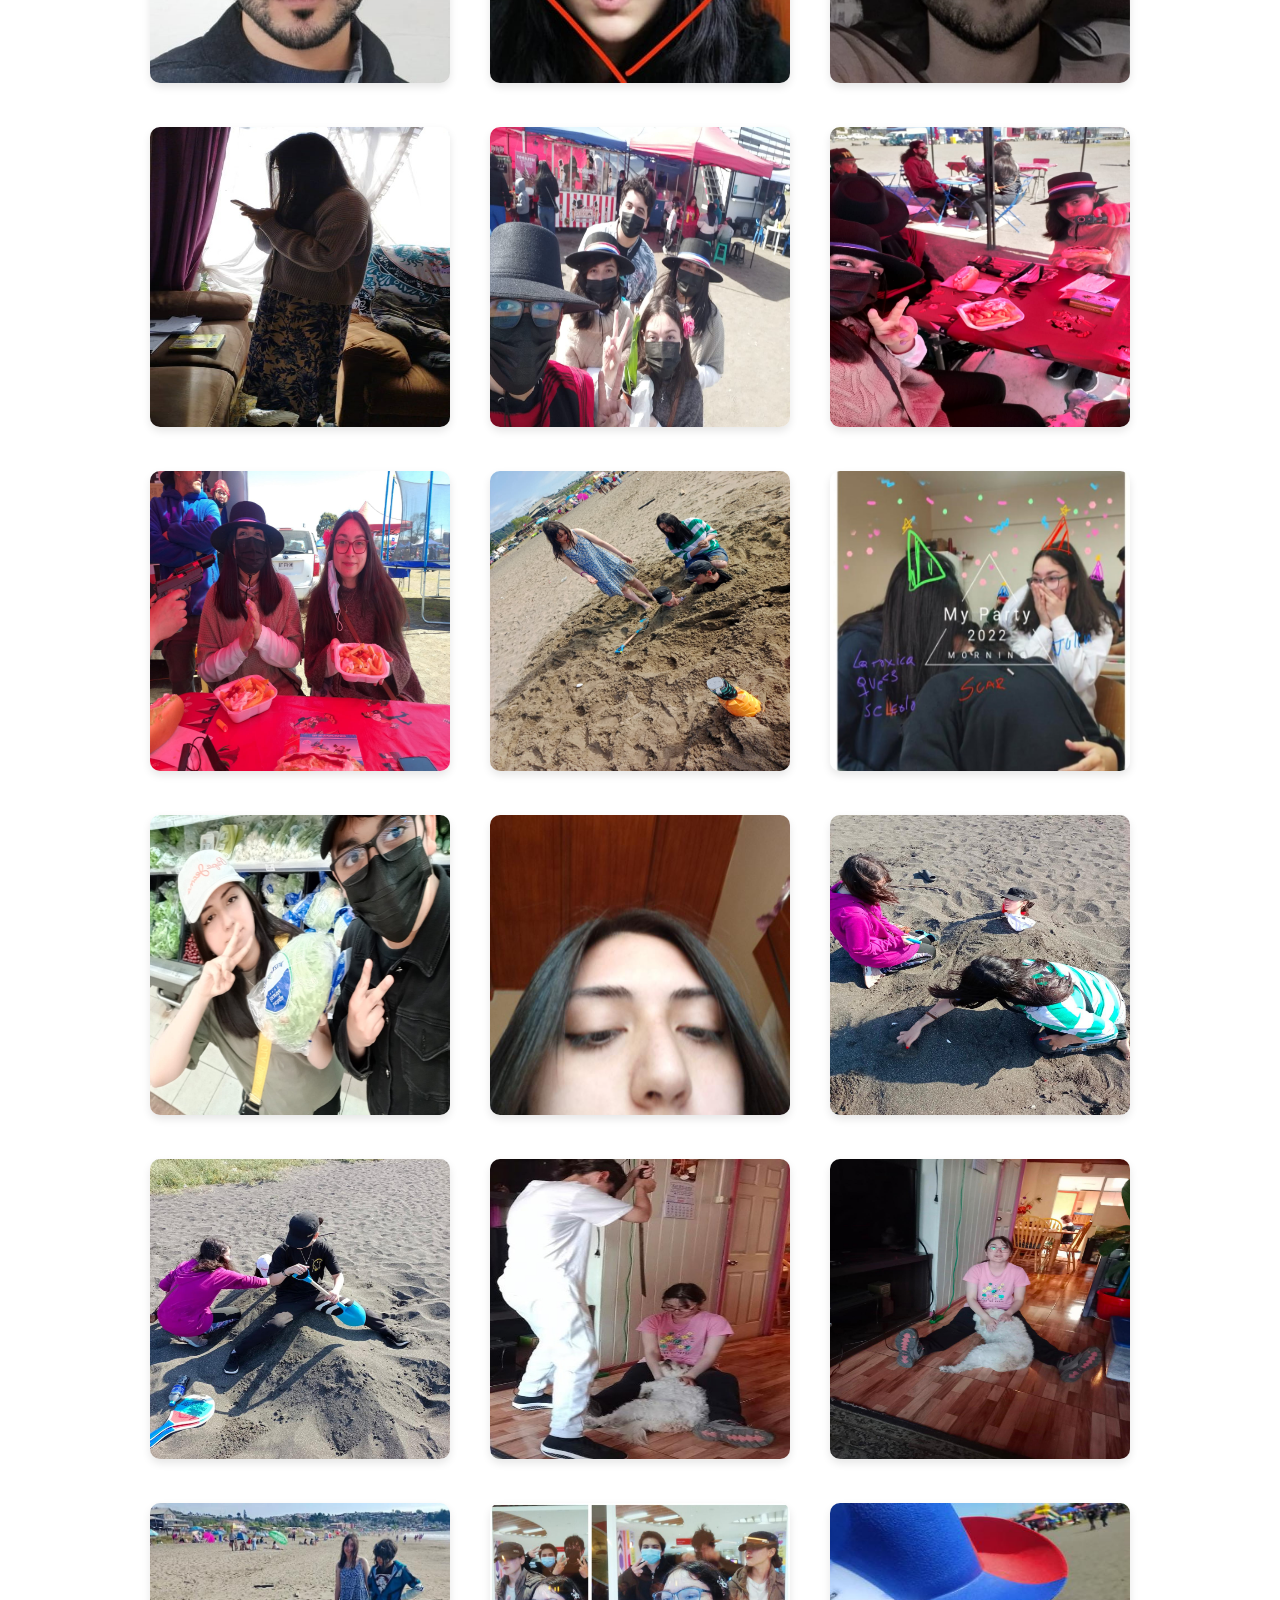
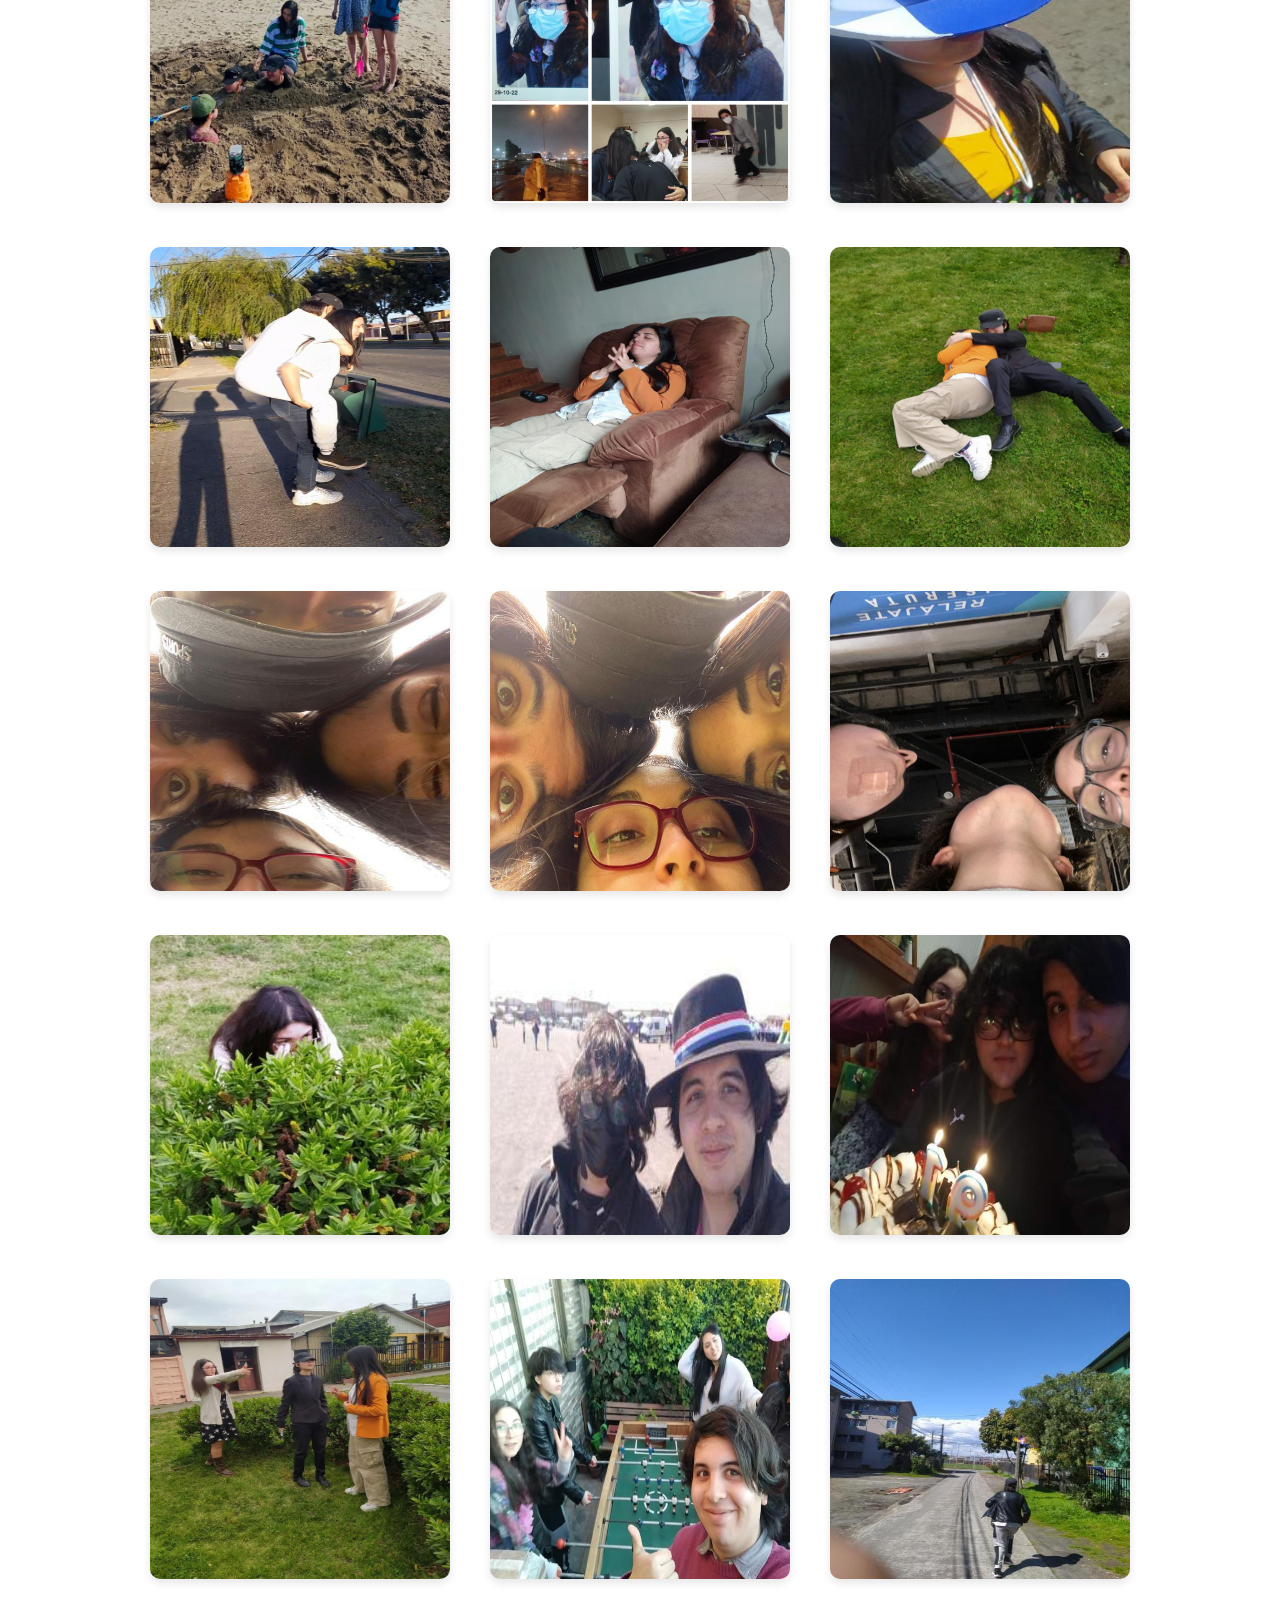
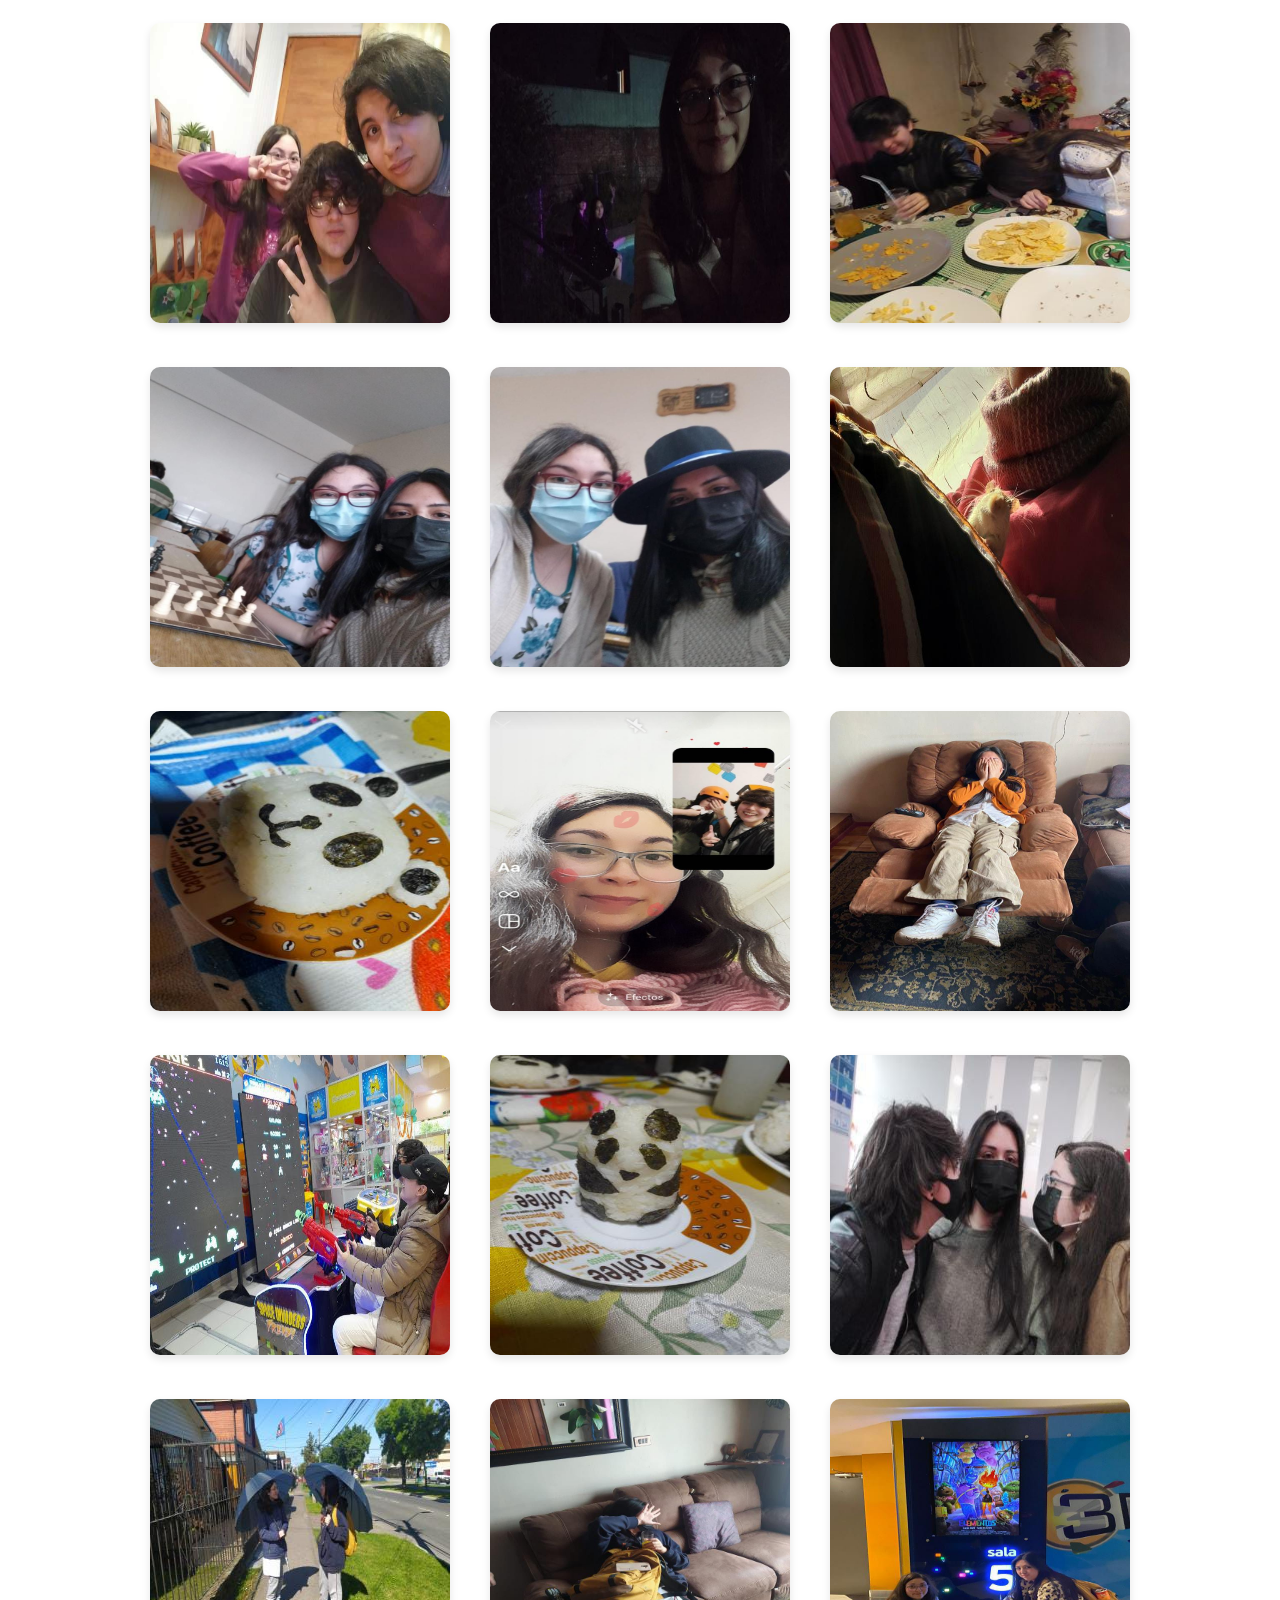
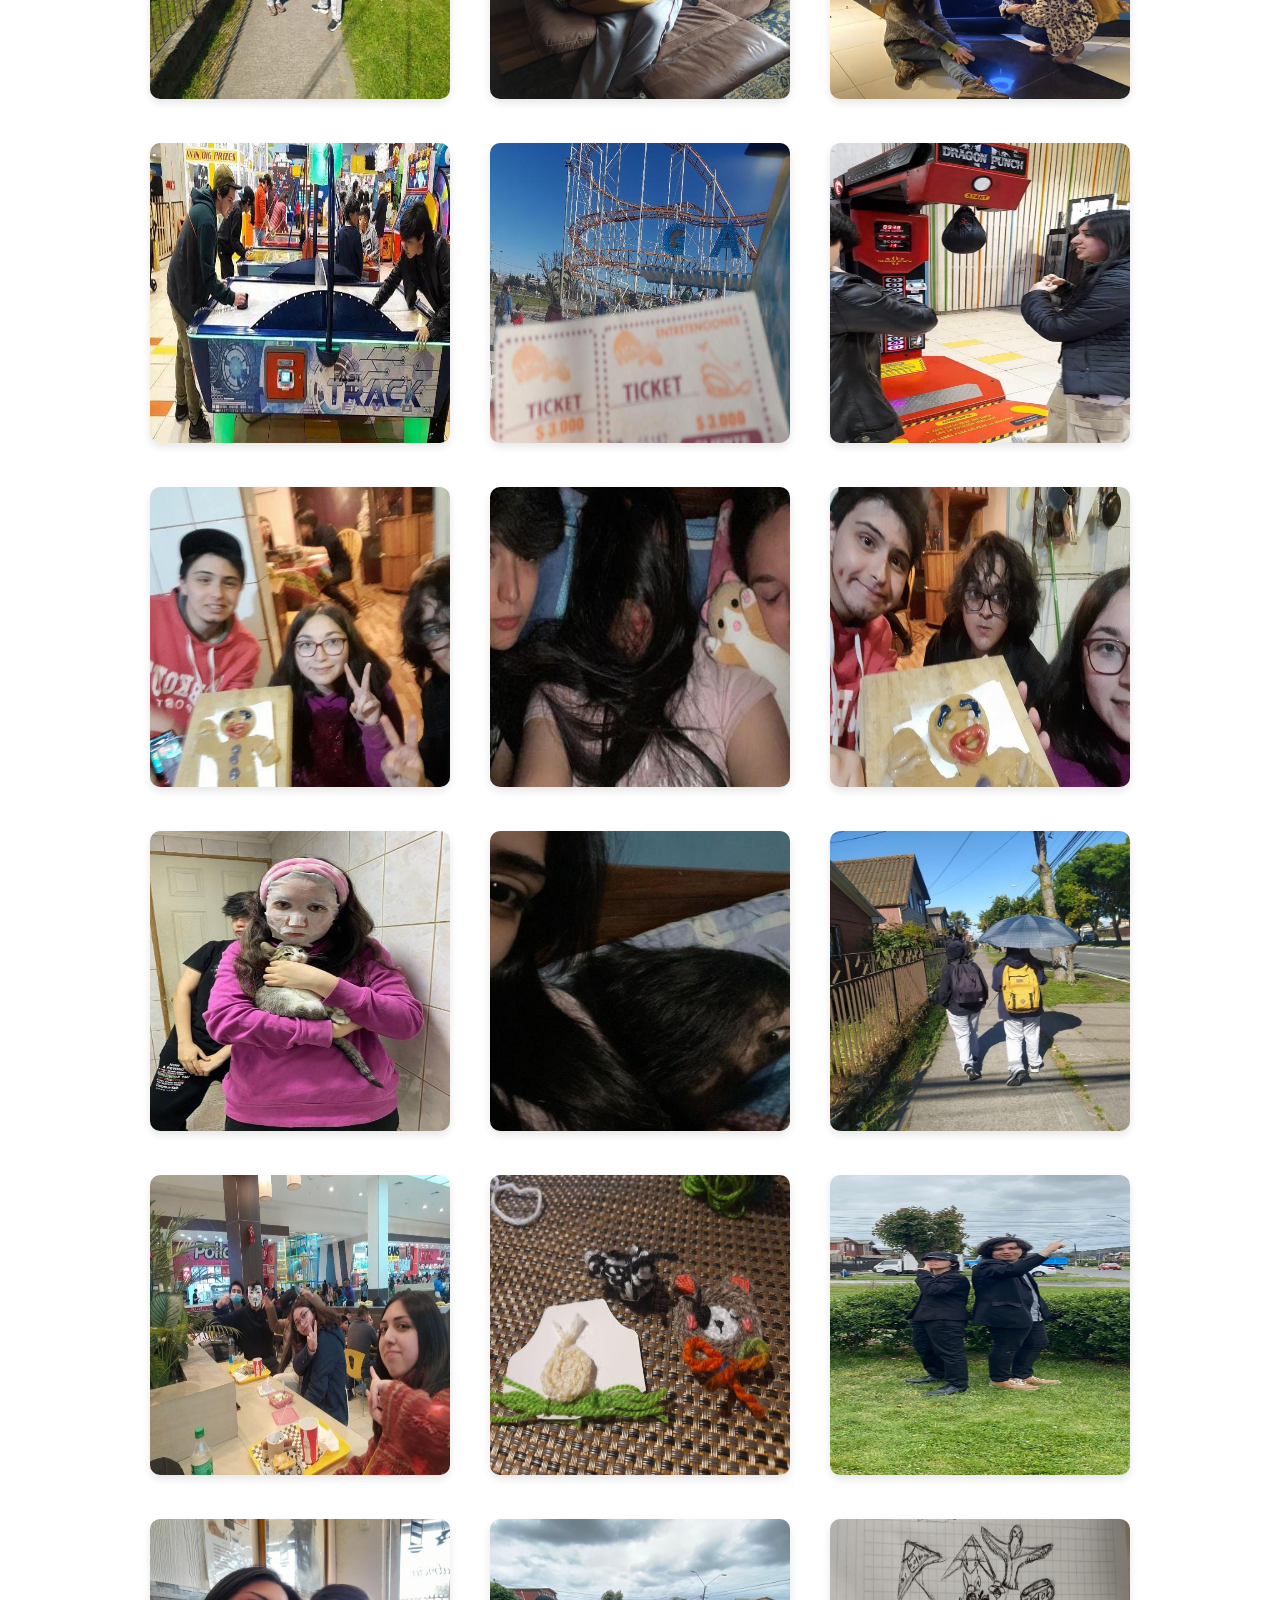
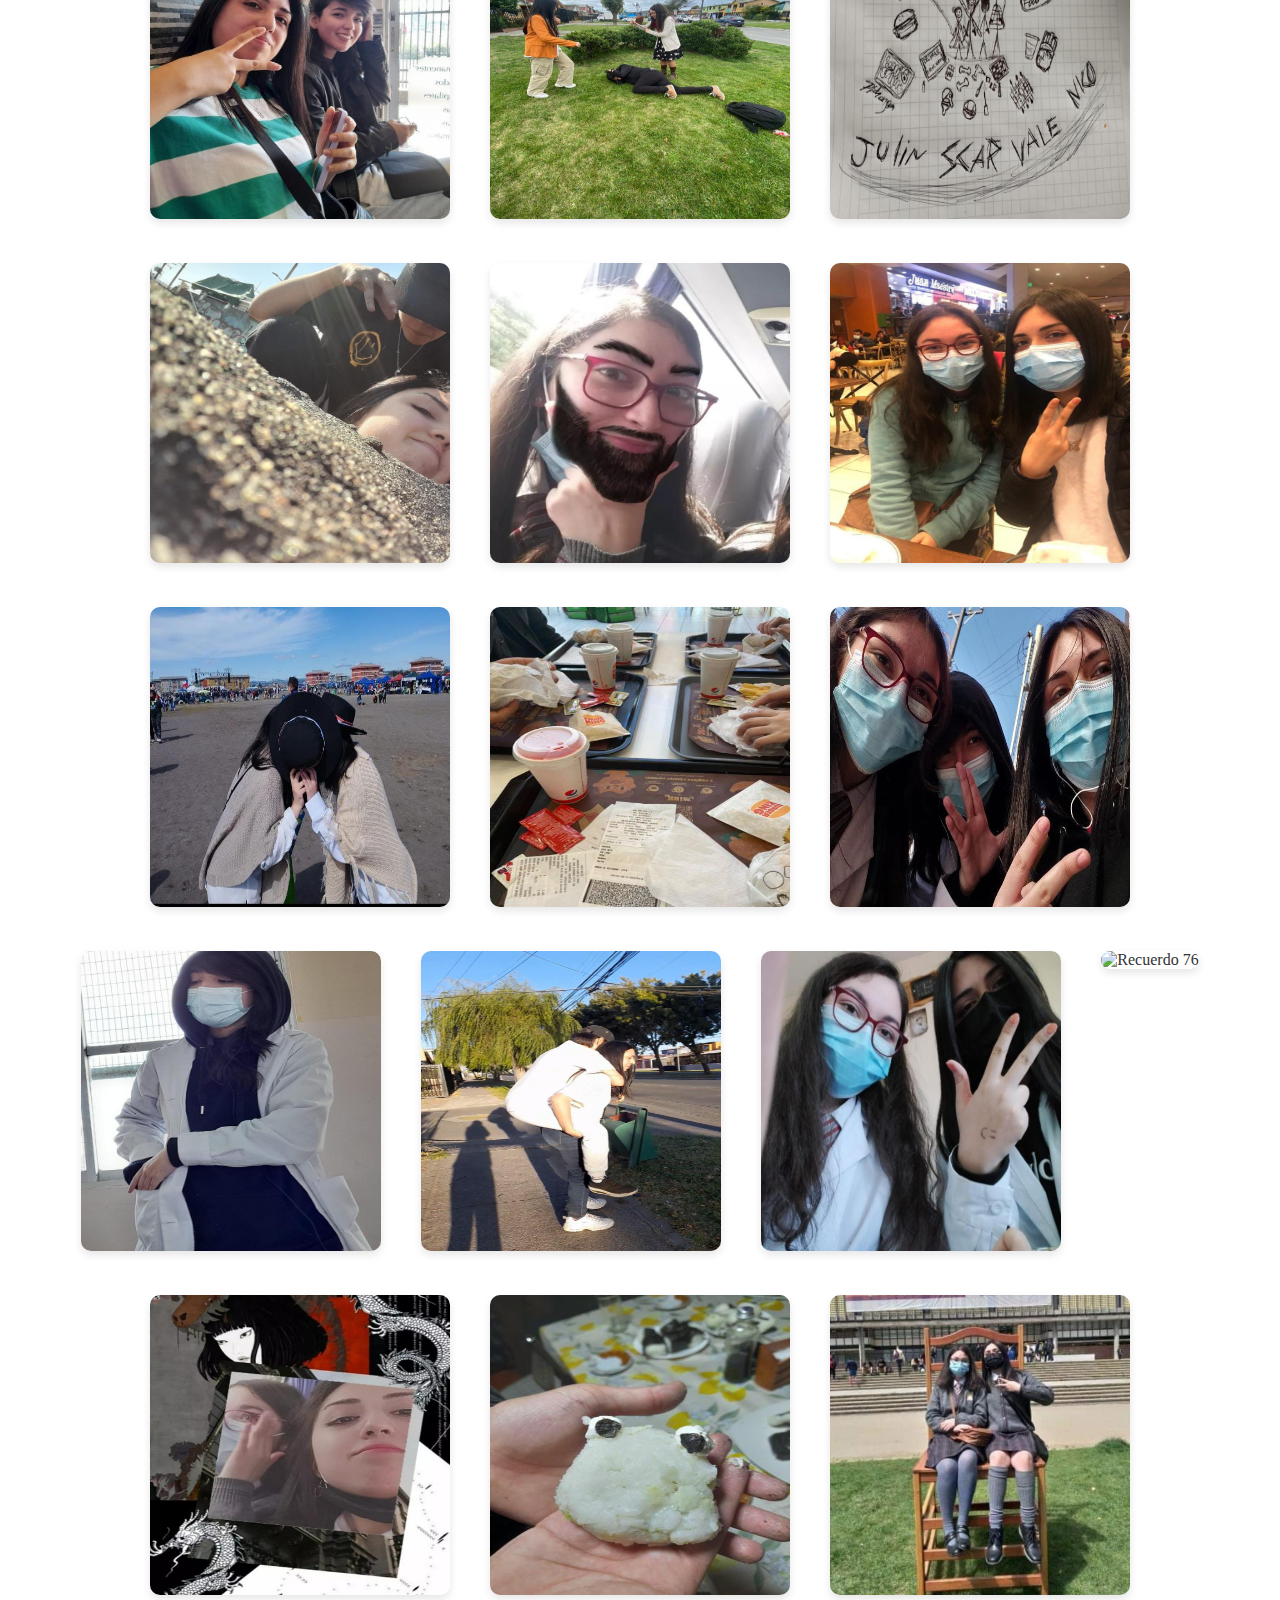
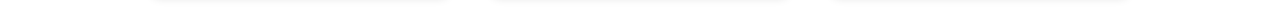
==== commit 51b8b5a0: "Update celo.html" ====
--- a/celo.html
+++ b/celo.html
@@ -314,8 +314,10 @@
     <h2>Tuve que agregar otra página por un tema de límites de la página.</h2>
     <h2>Felices 100 FOTOS JSJS, si Dios quiere nos juntaremos más adelante de nuevo :,).</h2>
     
-     <div class="fila-imagenes">
-        <!-- Agrega tus 22 imágenes de la galería
+    
+
+    <div class="fila-imagenes">
+        <!-- Agrega tus 22 imágenes de la galería -->
         <div class="imagen-container" data-imagen="imagen-id-1">
             <img class="imagen-galeria" src="./WhatsApp Image 2023-12-18 at 22.25.00.webp" alt="Recuerdo 1">
             <div class="descripcion-imagen">
@@ -323,71 +325,568 @@
                 <p>Descripción del recuerdo 1</p>
                 <p>Un descanso tranquilo acompañado con melodía de Inuyasha</p>
                 <p>y perritos de la U :D My moment favorite</p>
+              
             </div>
         </div>
-        <!-- Continúa agregando tus imágenes de la galería aquí -->
-        <div class="imagen-container">
-            <img class="imagen-galeria" src="./WhatsApp Image 2023-12-18 at 22.25.00 (1).webp" alt="Recuerdo 2">
-            <div class="descripcion-imagen">
-                <p>Recuerdo 2</p>
-                <p>N: Paz en una imagen, la vale quería comer pizza jsjs</p>
-            </div>
-        </div>
-        <div class="imagen-container">
-            <img class="imagen-galeria" src="./WhatsApp Image 2023-12-18 at 22.25.01.webp" alt="Recuerdo 3">
-            <div class="descripcion-imagen">
-                <p>Recuerdo 3</p>
-                <p>N: Un día bastante especial al menos para el Nico, yo creo que se sorprendió mucho jsjsjs</p>
-            </div>
-        </div>
-        <div class="imagen-container">
-            <img class="imagen-galeria" src="./WhatsApp Image 2023-12-18 at 22.25.01 (1).webp" alt="Recuerdo 4">
-            <div class="descripcion-imagen">
-                <p>Recuerdo 4</p>
-                <p>N: Los maleantes del cedehp.</p>
-            </div>
-        </div>
-        <div class="imagen-container">
-            <img class="imagen-galeria" src="./WhatsApp Image 2023-12-18 at 23.11.15 (1).webp" alt="Recuerdo 5">
-            <div class="descripcion-imagen">
-                <p>Recuerdo 5</p>
-                <p>N: Los InuMoon o SailorYasha.</p>
-                <p>El Seshumaru y rin JAJA</p>
-            </div>
-        </div>
-        <div class="imagen-container">
-            <img class="imagen-galeria" src="./WhatsApp Image 2024-01-23 at 16.53.13.webp" alt="Recuerdo 75">
-            <div class="descripcion-imagen">
-                <p>Recuerdo 75</p>
-            </div>
-        </div>
-        <div class="imagen-container">
-            <img class="imagen-galeria" src="./WhatsApp Image 2024-01-23 at 16.53.57.jpg" alt="Recuerdo 76">
-            <div class="descripcion-imagen">
-                <p>Recuerdo 76</p>
-                <p>J: Volantina acompaña a Doña Scarleth a la pelu. Fuimos corriendo porque llegábamos tarde y casi nos ahogamos tosiendo por el humo del incendio en febrero XD</p>
-            </div>
-        </div>
-        <div class="imagen-container">
-            <img class="imagen-galeria" src="./WhatsApp Image 2024-01-23 at 16.55.08.jpg" alt="Recuerdo 77">
-            <div class="descripcion-imagen">
-                <p>Recuerdo 77</p>
-                <p>J: La vale se toma una selfie y yo desprevenida. jsjsjs durante todo el viaje estuvo así, porque era el día de la foto para el cuadro.</p>
-            </div>
-        </div>
-        <div class="imagen-container">
-            <img class="imagen-galeria" src="./WhatsApp Image 2024-01-23 at 16.55.24.webp" alt="Recuerdo 78">
-            <div class="descripcion-imagen">
-                <p>Recuerdo 78</p>
-            </div>
-        </div>
-        <div class="imagen-container">
-            <img class="imagen-galeria" src="./WhatsApp Image 2024-01-23 at 16.56.32.jpg" alt="Recuerdo 79">
-            <div class="descripcion-imagen">
-                <p>Recuerdo 79</p>
-            </div>
-        </div>
+            <div class="imagen-container">
+                <img class="imagen-galeria" src="./WhatsApp Image 2023-12-18 at 22.25.00 (1).webp" alt="Recuerdo 2">
+                <div class="descripcion-imagen">
+                    <p>Recuerdo 2</p>
+                    <p>N: Paz en una imagen, la vale queria comer pizza jsjs</p>
+                </div>
+            </div>
+            <div class="imagen-container">
+                <img class="imagen-galeria" src= "./WhatsApp Image 2023-12-18 at 22.25.01.webp" alt="Recuerdo 3">
+                <div class="descripcion-imagen">
+                    <p>Recuerdo 3</p>
+                    <p>N: Un dia bastante especial al menos para el Nico, yo creo que se sorprendio mucho jsjsjs</p>
+                </div>
+            </div>
+            <div class="imagen-container">
+                <img class="imagen-galeria" src= "./WhatsApp Image 2023-12-18 at 22.25.01 (1).webp" alt="Recuerdo 4">
+                <div class="descripcion-imagen">
+                    <p>Recuerdo 4</p>
+                    <p>N: Los maleantes del cedehp.</p>
+                </div>
+            </div>
+            <div class="imagen-container">
+                <img class="imagen-galeria" src= "./WhatsApp Image 2023-12-18 at 23.11.15 (1).webp" alt="Recuerdo 5">
+                <div class="descripcion-imagen">
+                    <p>Recuerdo 5</p>
+                    <p>N: Los InuMoon o SailorYasha.</p>
+                    <p>El Seshumaru y rin JAJA</p>
+                </div>
+            </div>
+            <div class="imagen-container">
+                <img class="imagen-galeria" src= "./WhatsApp Image 2023-12-18 at 22.25.01 (3).webp" alt="Recuerdo 6">
+                <div class="descripcion-imagen">
+                    <p>Recuerdo 6</p>
+                    <p>N: El dia en que te convertiste en erizo.</p>
+                </div>
+            </div>
+            <div class="imagen-container">
+                <img class="imagen-galeria" src= "./WhatsApp Image 2023-12-18 at 22.25.01 (4).webp" alt="Recuerdo 7">
+                <div class="descripcion-imagen">
+                    <p>Recuerdo 7</p>
+                    <p>Tres</p>
+                </div>
+            </div>
+            <div class="imagen-container">
+                <img class="imagen-galeria" src= "./WhatsApp Image 2023-12-18 at 22.25.02.webp" alt="Recuerdo 8">
+                <div class="descripcion-imagen">
+                    <p>Recuerdo 8</p>
+                    <p>Joyas</p>
+                </div>
+            </div>
+            <div class="imagen-container">
+                <img class="imagen-galeria" src= "./WhatsApp Image 2023-12-18 at 22.25.02 (1).webp" alt="Recuerdo 9">
+                <div class="descripcion-imagen">
+                    <p>Recuerdo 9</p>
+                    <p>Bien pulidas.</p>
+                </div>
+            </div>
+            <div class="imagen-container">
+                <img class="imagen-galeria" src= "./WhatsApp Image 2023-12-18 at 22.25.02 (3).webp" alt="Recuerdo 10">
+                <div class="descripcion-imagen">
+                    <p>Recuerdo 10</p>
+                    <p>N: Volantina chismosa.</p>
+                </div>
+            </div>
+            <div class="imagen-container">
+                <img class="imagen-galeria" src= "./WhatsApp Image 2023-12-18 at 22.25.02 (4).webp" alt="Recuerdo 11">
+                <div class="descripcion-imagen">
+                    <p>Recuerdo 11</p>
+                    <p>N:Me acuerdo cuando se pusieron a bailar cueca y cuando volamos el volantin estuvo lindo ese dia.</p>
+                </div>
+            </div>
+            <div class="imagen-container">
+                <img class="imagen-galeria" src= "./WhatsApp Image 2023-12-18 at 22.25.03.webp" alt="Recuerdo 12">
+                <div class="descripcion-imagen">
+                    <p>Recuerdo 12</p>
+                    <p>N:Una visita al viejo oeste.</p>
+                </div>
+            </div>
+            <div class="imagen-container">
+                <img class="imagen-galeria" src= "./WhatsApp Image 2023-12-18 at 22.25.03 (1).webp" alt="Recuerdo 13">
+                <div class="descripcion-imagen">
+                    <p>Recuerdo 13</p>
+                    <p>N: Dos niñas, Nina y Anita,
+                        comen papas fritas bonitas.
+                        Nina pica, Anita pela,
+                        papas fritas sabrosas, ¡qué buena estrella!</p>
+                </div>
+            </div>
+            <div class="imagen-container">
+                <img class="imagen-galeria" src= "./WhatsApp Image 2023-12-18 at 22.25.03 (4).webp" alt="Recuerdo 14">
+                <div class="descripcion-imagen">
+                    <p>Recuerdo 14</p>
+                    <p>N: El entierro.</p>
+                </div>
+            </div>
+            <div class="imagen-container">
+                <img class="imagen-galeria" src= "./WhatsApp Image 2023-12-18 at 22.25.03 (5).webp" alt="Recuerdo 15">
+                <div class="descripcion-imagen">
+                    <p>Recuerdo 15</p>
+                    <p>N:Televisa presenta...</p>
+                </div>
+            </div>
+            <div class="imagen-container">
+                <img class="imagen-galeria" src= "./WhatsApp Image 2023-12-18 at 22.25.04.webp" alt="Recuerdo 16">
+                <div class="descripcion-imagen">
+                    <p>Recuerdo 16</p>
+                    <p>N:De compras con Nico lechuga y valantina :D</p>
+                </div>
+            </div>
+            <div class="imagen-container">
+                <img class="imagen-galeria" src= "./WhatsApp Image 2023-12-18 at 22.25.04 (1).webp" alt="Recuerdo 17">
+                <div class="descripcion-imagen">
+                    <p>Recuerdo 17</p>
+                    <p>N:Vale pou.</p>
+                </div>
+            </div>
+            <div class="imagen-container">
+                <img class="imagen-galeria" src= "./WhatsApp Image 2023-12-18 at 22.30.51.webp" alt="Recuerdo 18">
+                <div class="descripcion-imagen">
+                    <p>Recuerdo 18</p>
+                    <p>N:Jovenes Paleontólogos</p>
+                    <p>creo que eraun Suchomimus: tenía características de cocodrilo y dinosaurio.</p>
+                </div>
+            </div>
+            <div class="imagen-container">
+                <img class="imagen-galeria" src= "./WhatsApp Image 2023-12-18 at 22.30.52.webp" alt="Recuerdo 19">
+                <div class="descripcion-imagen">
+                    <p>Recuerdo 19</p>
+                    <p>N:Aqui descubrimos un</p>
+                    <p>T-Rex es el dinosaurio más tranquilo Y el más lento de los carnívoros</p>
+                </div>
+            </div>
+            <div class="imagen-container">
+                <img class="imagen-galeria" src= "./WhatsApp Image 2023-12-18 at 22.30.52 (1).webp" alt="Recuerdo 20">
+                <div class="descripcion-imagen">
+                    <p>Recuerdo 20</p>
+                    <p>N:NOOOOOOOOOOOOOOOOOOOOO</p>
+                </div>
+            </div>
+            <div class="imagen-container">
+                <img class="imagen-galeria" src= "./WhatsApp Image 2023-12-20 at 20.31.51.webp" alt="Recuerdo 20">
+                <div class="descripcion-imagen">
+                    <p>Recuerdo 21</p>
+                    <p>N:La futura veterinaria :D</p>
+                    <p>Futura fundadora de zoologico Ulloa.</p>
+                </div>
+            </div>
+            <div class="imagen-container">
+                <img class="imagen-galeria" src= "./WhatsApp Image 2023-12-20 at 20.31.51 (1).webp" alt="Recuerdo 22">
+                <div class="descripcion-imagen">
+                    <p>Recuerdo 22</p>
+                    <p>N:Dia de playa la tierra me hacia muchas coscillas jsjs</p>
+                </div>
+            </div>
+            <div class="imagen-container">
+                <img class="imagen-galeria" src= "./WhatsApp Image 2023-12-20 at 18.48.49 (1).webp" alt="Recuerdo 23">
+                <div class="descripcion-imagen">
+                    <p>Recuerdo 23</p>
+                    <p>N:Los guapos del cedehp</p>
+                </div>
+            </div>
+                    <div class="imagen-container">
+                <img class="imagen-galeria" src= "./WhatsApp Image 2024-01-23 at 16.57.53.webp" alt="Recuerdo 23">
+                <div class="descripcion-imagen">
+                    <p>Recuerdo 24</p>
+                    <p></p>
+                </div>
+            </div>
+                 <div class="imagen-container">
+                <img class="imagen-galeria" src= "./WhatsApp Image 2024-01-23 at 16.50.44.webp" alt="Recuerdo 25">
+                <div class="descripcion-imagen">
+                    <p>Recuerdo 25</p>
+                    <p></p>
+                </div>
+            </div>
+                 <div class="imagen-container">
+                <img class="imagen-galeria" src= "./WhatsApp Image 2024-01-23 at 16.50.45 (1).webp" alt="Recuerdo 26">
+                <div class="descripcion-imagen">
+                    <p>Recuerdo 26</p>
+                    <p></p>
+                </div>
+            </div>
+                 <div class="imagen-container">
+                <img class="imagen-galeria" src= "./WhatsApp Image 2024-01-23 at 16.50.45 (2).webp" alt="Recuerdo 27">
+                <div class="descripcion-imagen">
+                    <p>Recuerdo 27</p>
+                    <p></p>
+                </div>
+            </div>
+                 <div class="imagen-container">
+                <img class="imagen-galeria" src= "./WhatsApp Image 2024-01-23 at 16.50.45 (3).webp" alt="Recuerdo 28">
+                <div class="descripcion-imagen">
+                    <p>Recuerdo 28</p>
+                    <p></p>
+                </div>
+            </div>
+                 <div class="imagen-container">
+                <img class="imagen-galeria" src= "./WhatsApp Image 2024-01-23 at 16.50.45 (4).webp" alt="Recuerdo 29">
+                <div class="descripcion-imagen">
+                    <p>Recuerdo 29</p>
+                    <p></p>
+                </div>
+            </div>
+                 <div class="imagen-container">
+                <img class="imagen-galeria" src= "./WhatsApp Image 2024-01-23 at 16.50.45.webp" alt="Recuerdo 30">
+                <div class="descripcion-imagen">
+                    <p>Recuerdo 30</p>
+                    <p></p>
+                </div>
+            </div>
+                 <div class="imagen-container">
+                <img class="imagen-galeria" src= "./WhatsApp Image 2024-01-23 at 16.50.46.jpg" alt="Recuerdo 31">
+                <div class="descripcion-imagen">
+                    <p>Recuerdo 31</p>
+                    <p></p>
+                </div>
+            </div>
+                 <div class="imagen-container">
+                <img class="imagen-galeria" src= "./WhatsApp Image 2024-01-23 at 16.50.47 (1).webp" alt="Recuerdo 32">
+                <div class="descripcion-imagen">
+                    <p>Recuerdo 32</p>
+                    <p></p>
+                </div>
+            </div>
+                 <div class="imagen-container">
+                <img class="imagen-galeria" src= "./WhatsApp Image 2024-01-23 at 16.50.47 (2).webp" alt="Recuerdo 33">
+                <div class="descripcion-imagen">
+                    <p>Recuerdo 33</p>
+                    <p></p>
+                </div>
+            </div>
+                 <div class="imagen-container">
+                <img class="imagen-galeria" src= "./WhatsApp Image 2024-01-23 at 16.50.47.jpg" alt="Recuerdo 34">
+                <div class="descripcion-imagen">
+                    <p>Recuerdo 34</p>
+                    <p></p>
+                </div>
+            </div>
+                 <div class="imagen-container">
+                <img class="imagen-galeria" src= "./WhatsApp Image 2024-01-23 at 16.50.48 (1).webp" alt="Recuerdo 35">
+                <div class="descripcion-imagen">
+                    <p>Recuerdo 35</p>
+                    <p></p>
+                </div>
+            </div>
+                 <div class="imagen-container">
+                <img class="imagen-galeria" src= "./WhatsApp Image 2024-01-23 at 16.50.48 (2).webp" alt="Recuerdo 36">
+                <div class="descripcion-imagen">
+                    <p>Recuerdo 36</p>
+                    <p></p>
+                </div>
+            </div>
+                 <div class="imagen-container">
+                <img class="imagen-galeria" src= "./WhatsApp Image 2024-01-23 at 16.50.48.webp" alt="Recuerdo 37">
+                <div class="descripcion-imagen">
+                    <p>Recuerdo 37</p>
+                    <p></p>
+                </div>
+            </div>
+                 <div class="imagen-container">
+                <img class="imagen-galeria" src= "./WhatsApp Image 2024-01-23 at 16.50.49 (1).jpg" alt="Recuerdo 38">
+                <div class="descripcion-imagen">
+                    <p>Recuerdo 38</p>
+                    <p></p>
+                </div>
+            </div>
+                 <div class="imagen-container">
+                <img class="imagen-galeria" src= "./WhatsApp Image 2024-01-23 at 16.50.49.webp" alt="Recuerdo 39">
+                <div class="descripcion-imagen">
+                    <p>Recuerdo 39</p>
+                    <p></p>
+                </div>
+            </div>
+                 <div class="imagen-container">
+                <img class="imagen-galeria" src= "./WhatsApp Image 2024-01-23 at 16.50.50 (1).jpg" alt="Recuerdo 40">
+                <div class="descripcion-imagen">
+                    <p>Recuerdo 40</p>
+                    <p></p>
+                </div>
+            </div>
+                 <div class="imagen-container">
+                <img class="imagen-galeria" src= "./WhatsApp Image 2024-01-23 at 16.50.50.jpg" alt="Recuerdo 41">
+                <div class="descripcion-imagen">
+                    <p>Recuerdo 41</p>
+                    <p></p>
+                </div>
+            </div>
+                 <div class="imagen-container">
+                <img class="imagen-galeria" src= "./WhatsApp Image 2024-01-23 at 16.50.51 (1).webp" alt="Recuerdo 42">
+                <div class="descripcion-imagen">
+                    <p>Recuerdo 42</p>
+                    <p></p>
+                </div>
+            </div>
+                 <div class="imagen-container">
+                <img class="imagen-galeria" src= "./WhatsApp Image 2024-01-23 at 16.50.51 (2).webp" alt="Recuerdo 43">
+                <div class="descripcion-imagen">
+                    <p>Recuerdo 43</p>
+                    <p></p>
+                </div>
+            </div>
+                 <div class="imagen-container">
+                <img class="imagen-galeria" src= "./WhatsApp Image 2024-01-23 at 16.50.51.webp" alt="Recuerdo 44">
+                <div class="descripcion-imagen">
+                    <p>Recuerdo 44</p>
+                    <p></p>
+                </div>
+            </div>
+                 <div class="imagen-container">
+                <img class="imagen-galeria" src= "./WhatsApp Image 2024-01-23 at 16.58.09.webp" alt="Recuerdo 45">
+                <div class="descripcion-imagen">
+                    <p>Recuerdo 45</p>
+                    <p></p>
+                </div>
+            </div>
+                 <div class="imagen-container">
+                <img class="imagen-galeria" src= "./WhatsApp Image 2024-01-23 at 16.50.52 (1).webp" alt="Recuerdo 46">
+                <div class="descripcion-imagen">
+                    <p>Recuerdo 46</p>
+                    <p></p>
+                </div>
+            </div>
+                 <div class="imagen-container">
+                <img class="imagen-galeria" src= "./WhatsApp Image 2024-01-23 at 16.50.52.webp" alt="Recuerdo 47">
+                <div class="descripcion-imagen">
+                    <p>Recuerdo 47</p>
+                    <p></p>
+                </div>
+            </div>
+                 <div class="imagen-container">
+                <img class="imagen-galeria" src= "./WhatsApp Image 2024-01-23 at 16.50.54 (1).webp" alt="Recuerdo 48">
+                <div class="descripcion-imagen">
+                    <p>Recuerdo 48</p>
+                    <p></p>
+                </div>
+            </div>
+                 <div class="imagen-container">
+                <img class="imagen-galeria" src= "./WhatsApp Image 2024-01-23 at 16.50.54 (2).webp" alt="Recuerdo 49">
+                <div class="descripcion-imagen">
+                    <p>Recuerdo 49</p>
+                    <p></p>
+                </div>
+            </div>
+                 <div class="imagen-container">
+                <img class="imagen-galeria" src= "./WhatsApp Image 2024-01-23 at 16.50.54 (3).webp" alt="Recuerdo 50">
+                <div class="descripcion-imagen">
+                    <p>Recuerdo 50</p>
+                    <p></p>
+                </div>
+            </div>
+                 <div class="imagen-container">
+                <img class="imagen-galeria" src= "./WhatsApp Image 2024-01-23 at 16.50.54.webp" alt="Recuerdo 51">
+                <div class="descripcion-imagen">
+                    <p>Recuerdo 51</p>
+                    <p></p>
+                </div>
+            </div>
+                 <div class="imagen-container">
+                <img class="imagen-galeria" src= "./WhatsApp Image 2024-01-23 at 16.50.55.webp" alt="Recuerdo 52">
+                <div class="descripcion-imagen">
+                    <p>Recuerdo 52</p>
+                    <p></p>
+                </div>
+            </div>
+                 <div class="imagen-container">
+                <img class="imagen-galeria" src= "./WhatsApp Image 2024-01-23 at 16.50.56 (1).webp" alt="Recuerdo 53">
+                <div class="descripcion-imagen">
+                    <p>Recuerdo 53</p>
+                    <p></p>
+                </div>
+            </div>
+                 <div class="imagen-container">
+                <img class="imagen-galeria" src= "./WhatsApp Image 2024-01-23 at 16.50.56.jpg" alt="Recuerdo 54">
+                <div class="descripcion-imagen">
+                    <p>Recuerdo 54</p>
+                    <p></p>
+                </div>
+            </div>
+                 <div class="imagen-container">
+                <img class="imagen-galeria" src= "./WhatsApp Image 2024-01-23 at 16.50.57 (1).webp" alt="Recuerdo 55">
+                <div class="descripcion-imagen">
+                    <p>Recuerdo 55</p>
+                    <p></p>
+                </div>
+            </div>
+                 <div class="imagen-container">
+                <img class="imagen-galeria" src= "./WhatsApp Image 2024-01-23 at 16.50.57 (2).webp" alt="Recuerdo 56">
+                <div class="descripcion-imagen">
+                    <p>Recuerdo 56</p>
+                    <p></p>
+                </div>
+            </div>
+                 <div class="imagen-container">
+                <img class="imagen-galeria" src= "./WhatsApp Image 2024-01-23 at 16.50.57.webp" alt="Recuerdo 57">
+                <div class="descripcion-imagen">
+                    <p>Recuerdo 57</p>
+                    <p></p>
+                </div>
+            </div>
+                 <div class="imagen-container">
+                <img class="imagen-galeria" src= "./WhatsApp Image 2024-01-23 at 16.50.59 (1).webp" alt="Recuerdo 58">
+                <div class="descripcion-imagen">
+                    <p>Recuerdo 58</p>
+                    <p></p>
+                </div>
+            </div>
+                 <div class="imagen-container">
+                <img class="imagen-galeria" src= "./WhatsApp Image 2024-01-23 at 16.50.59 (2).webp" alt="Recuerdo 59">
+                <div class="descripcion-imagen">
+                    <p>Recuerdo 59</p>
+                    <p></p>
+                </div>
+            </div>
+                 <div class="imagen-container">
+                <img class="imagen-galeria" src= "./WhatsApp Image 2024-01-23 at 16.50.59 (3).jpg" alt="Recuerdo 60">
+                <div class="descripcion-imagen">
+                    <p>Recuerdo 60</p>
+                    <p></p>
+                </div>
+            </div>
+                 <div class="imagen-container">
+                <img class="imagen-galeria" src= "./WhatsApp Image 2024-01-23 at 16.50.59 (4).webp" alt="Recuerdo 61">
+                <div class="descripcion-imagen">
+                    <p>Recuerdo 61</p>
+                    <p></p>
+                </div>
+            </div>
+                 <div class="imagen-container">
+                <img class="imagen-galeria" src= "./WhatsApp Image 2024-01-23 at 16.50.59.webp" alt="Recuerdo 62">
+                <div class="descripcion-imagen">
+                    <p>Recuerdo 62</p>
+                    <p></p>
+                </div>
+            </div>
+                 <div class="imagen-container">
+                <img class="imagen-galeria" src= "./WhatsApp Image 2024-01-23 at 16.51.00 (1).webp" alt="Recuerdo 63">
+                <div class="descripcion-imagen">
+                    <p>Recuerdo 63</p>
+                    <p></p>
+                </div>
+            </div>
+                 <div class="imagen-container">
+                <img class="imagen-galeria" src= "./WhatsApp Image 2024-01-23 at 16.51.00 (2).jpg" alt="Recuerdo 64">
+                <div class="descripcion-imagen">
+                    <p>Recuerdo 64</p>
+                    <p></p>
+                </div>
+            </div>
+                 <div class="imagen-container">
+                <img class="imagen-galeria" src= "./WhatsApp Image 2024-01-23 at 16.51.00 (3).webp" alt="Recuerdo 65">
+                <div class="descripcion-imagen">
+                    <p>Recuerdo 65</p>
+                    <p></p>
+                </div>
+            </div>
+                 <div class="imagen-container">
+                <img class="imagen-galeria" src= "./WhatsApp Image 2024-01-23 at 16.51.00.webp" alt="Recuerdo 66">
+                <div class="descripcion-imagen">
+                    <p>Recuerdo 66</p>
+                    <p></p>
+                </div>
+            </div>
+                 <div class="imagen-container">
+                <img class="imagen-galeria" src= "./WhatsApp Image 2024-01-23 at 16.51.01 (1).jpg" alt="Recuerdo 67">
+                <div class="descripcion-imagen">
+                    <p>Recuerdo 67</p>
+                    <p></p>
+                </div>
+            </div>
+                 <div class="imagen-container">
+                <img class="imagen-galeria" src= "./WhatsApp Image 2024-01-23 at 16.51.01 (2).jpg" alt="Recuerdo 68">
+                <div class="descripcion-imagen">
+                    <p>Recuerdo 68</p>
+                    <p></p>
+                </div>
+            </div>
+                 <div class="imagen-container">
+                <img class="imagen-galeria" src= "./WhatsApp Image 2024-01-23 at 16.51.01 (3).jpg" alt="Recuerdo 69">
+                <div class="descripcion-imagen">
+                    <p>Recuerdo 69</p>
+                    <p>J: La primera vez que fui al centro con una amiga a comer ricos completos con jugo. Fuimos después de haber ido a la Iglesia del profesor Víctor. Fue muy bonito. Estaba feliz</p>
+                </div>
+            </div>
+                 <div class="imagen-container">
+                <img class="imagen-galeria" src= "./WhatsApp Image 2024-01-23 at 16.51.01 (4).webp" alt="Recuerdo 70">
+                <div class="descripcion-imagen">
+                    <p>Recuerdo 70</p>
+                    <p></p>
+                
+                </div>
+            </div>
+        
+                 <div class="imagen-container">
+                <img class="imagen-galeria" src= "./WhatsApp Image 2024-01-23 at 16.57.48.webp" alt="Recuerdo 71">
+                <div class="descripcion-imagen">
+                    <p>Recuerdo 71</p>
+                    <p></p>
+                </div>
+            </div>
+                 <div class="imagen-container">
+                <img class="imagen-galeria" src= "./WhatsApp Image 2024-01-23 at 16.51.02.webp" alt="Recuerdo 72">
+                <div class="descripcion-imagen">
+                    <p>Recuerdo 72</p>
+                    <p></p>
+                </div>
+            </div>
+                 <div class="imagen-container">
+                <img class="imagen-galeria" src= "./WhatsApp Image 2024-01-23 at 16.51.07.webp" alt="Recuerdo 73">
+                <div class="descripcion-imagen">
+                    <p>Recuerdo 73</p>
+                    <p>J:Haciendo hora escuchando music en la Biblioteca...con los nervios porque tocaba la prueba del libro</p>
+                </div>
+            </div>
+                 <div class="imagen-container">
+                <img class="imagen-galeria" src= "./WhatsApp Image 2024-01-23 at 16.51.22.webp" alt="Recuerdo 74">
+                <div class="descripcion-imagen">
+                    <p>Recuerdo 74</p>
+                    <p></p>
+                </div>
+            </div>
+                 <div class="imagen-container">
+                <img class="imagen-galeria" src= "./WhatsApp Image 2024-01-23 at 16.53.13.webp" alt="Recuerdo 75">
+                <div class="descripcion-imagen">
+                    <p>Recuerdo 75</p>
+                    <p></p>
+                </div>
+            </div>
+                 <div class="imagen-container">
+                <img class="imagen-galeria" src= "./WhatsApp Image 2024-01-23 at 16.53.57.jpg" alt="Recuerdo 76">
+                <div class="descripcion-imagen">
+                    <p>Recuerdo 76</p>
+                    <p>J:Volantina acompaña a Doña Scarleth a la pelu. Fuimos corriendo porque llegábamos tarde y casi nos ahogamos tosiendo por el humo del incendio en febrero XD</p>
+                </div>
+            </div>
+                 <div class="imagen-container">
+                <img class="imagen-galeria" src= "./WhatsApp Image 2024-01-23 at 16.55.08.jpg" alt="Recuerdo 77">
+                <div class="descripcion-imagen">
+                    <p>Recuerdo 77</p>
+                    <p>J: [La vale se toma una selfie y yo desprevenida. jsjsjs durante todo el viaje estuvo así,porque era el día de la foto para el cuadro.</p>
+                </div>
+            </div>
+                 <div class="imagen-container">
+                <img class="imagen-galeria" src= "./WhatsApp Image 2024-01-23 at 16.55.24.webp" alt="Recuerdo 78">
+                <div class="descripcion-imagen">
+                    <p>Recuerdo 78</p>
+                    <p></p>
+                </div>
+            </div>
+                 <div class="imagen-container">
+                <img class="imagen-galeria" src= "./WhatsApp Image 2024-01-23 at 16.56.32.jpg" alt="Recuerdo 79">
+                <div class="descripcion-imagen">
+                    <p>Recuerdo 79</p>
+                    <p></p>
+                </div>
+            </div>
+                
+        <!-- Aquí continúa el resto de tus imágenes -->
     </div>
+
 
     <div id="modal">
         <div id="modal-contenido">
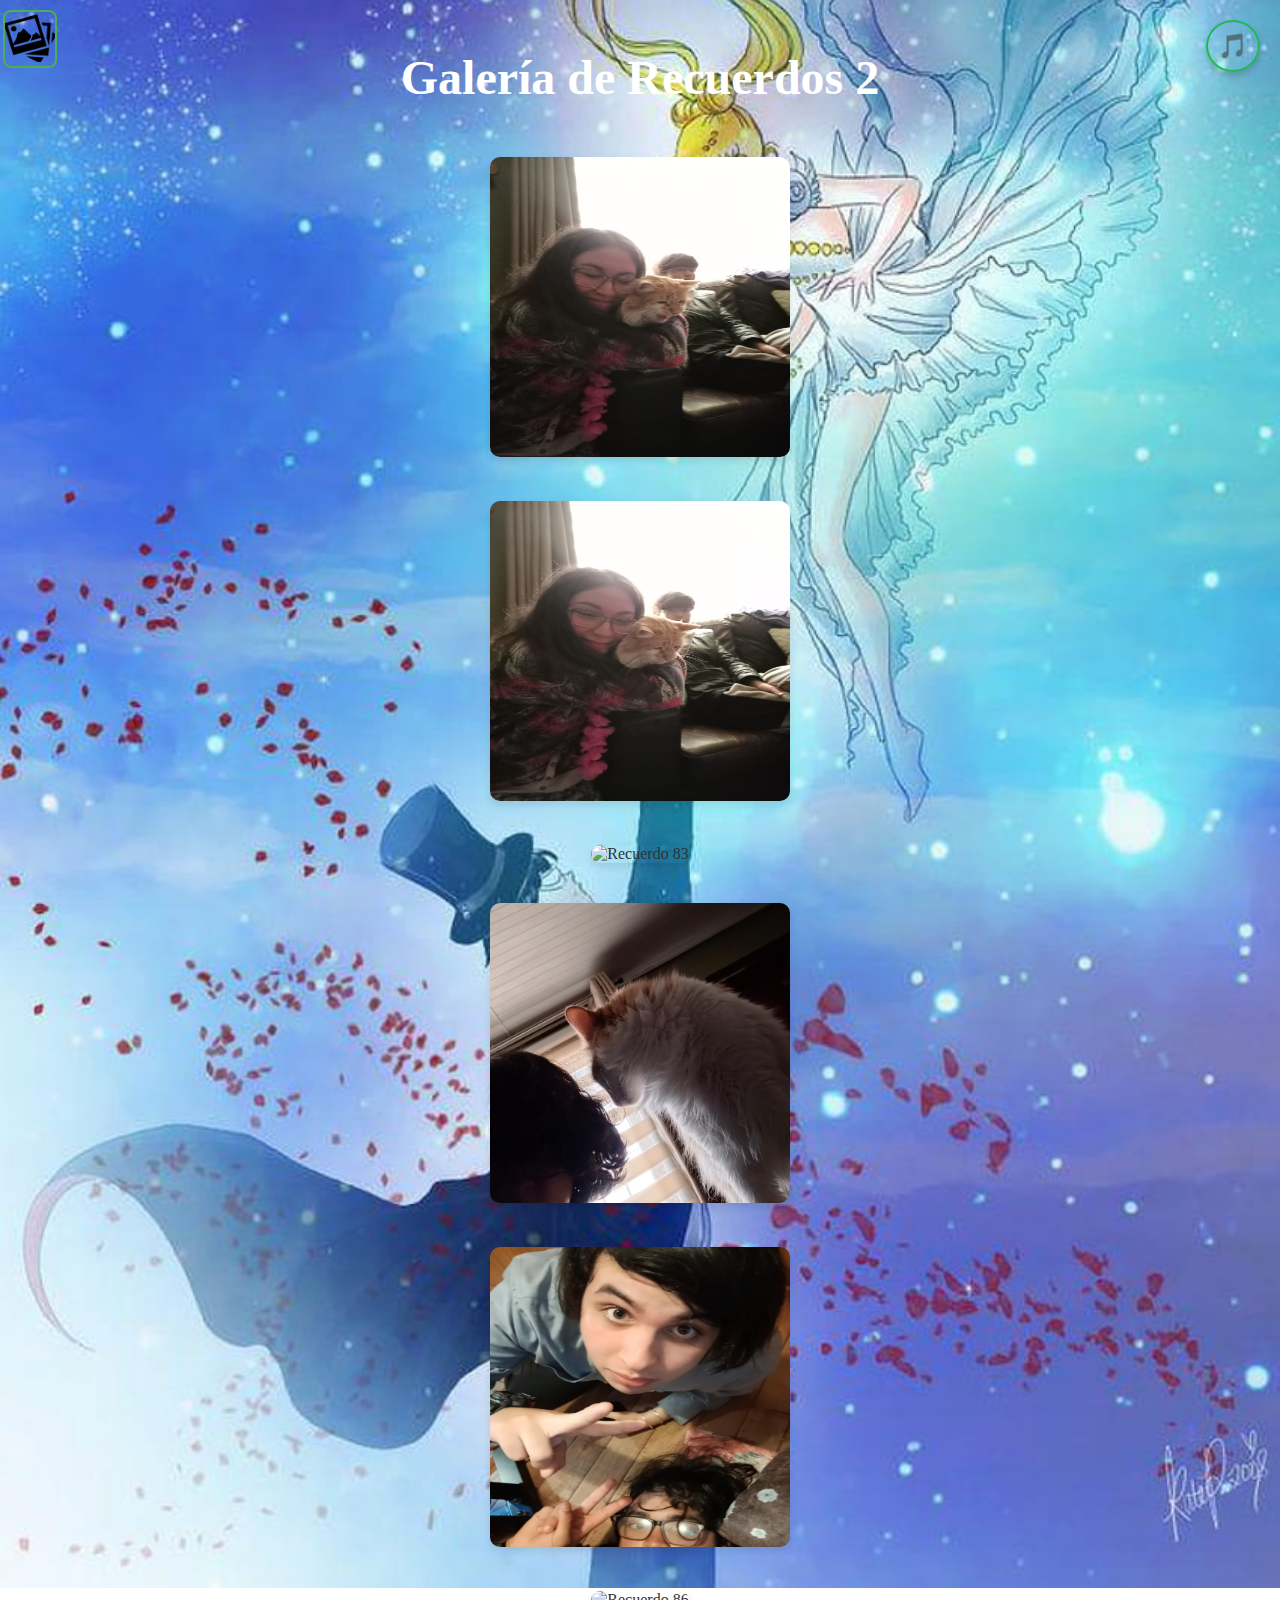
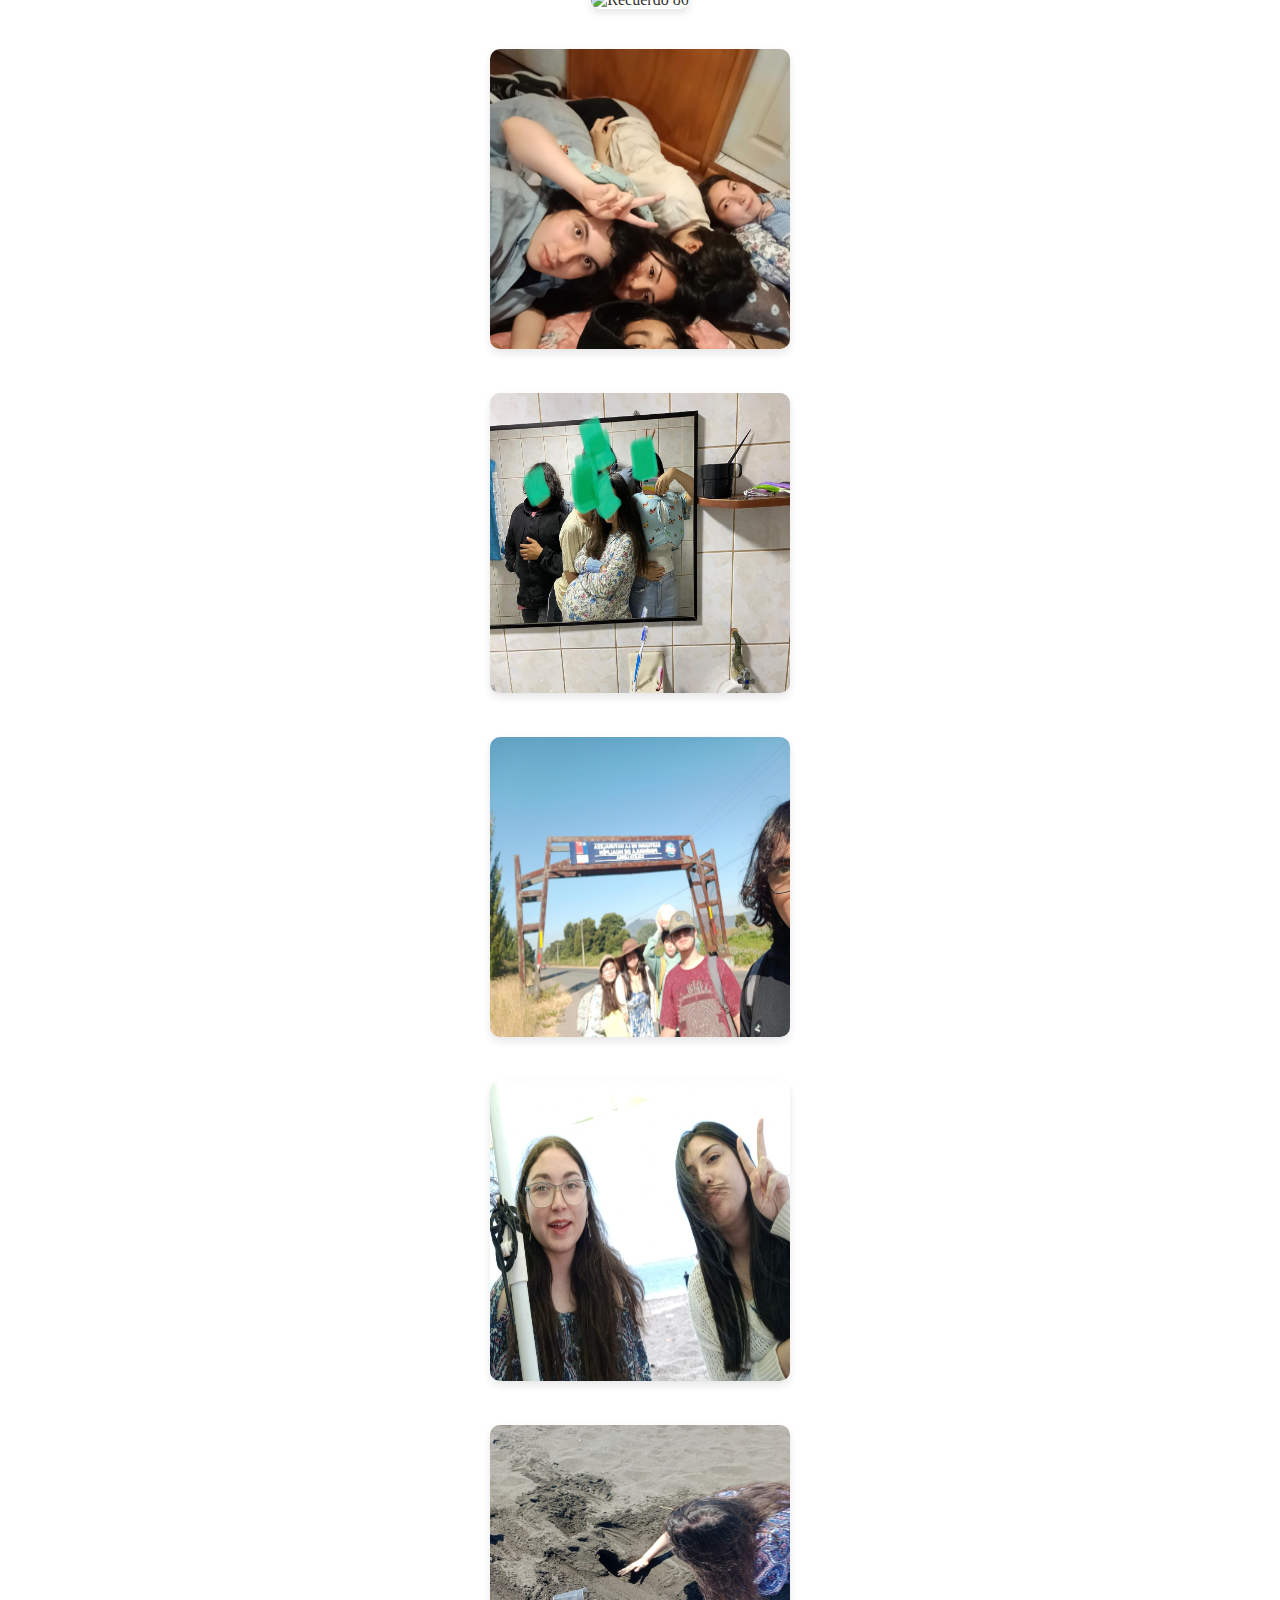
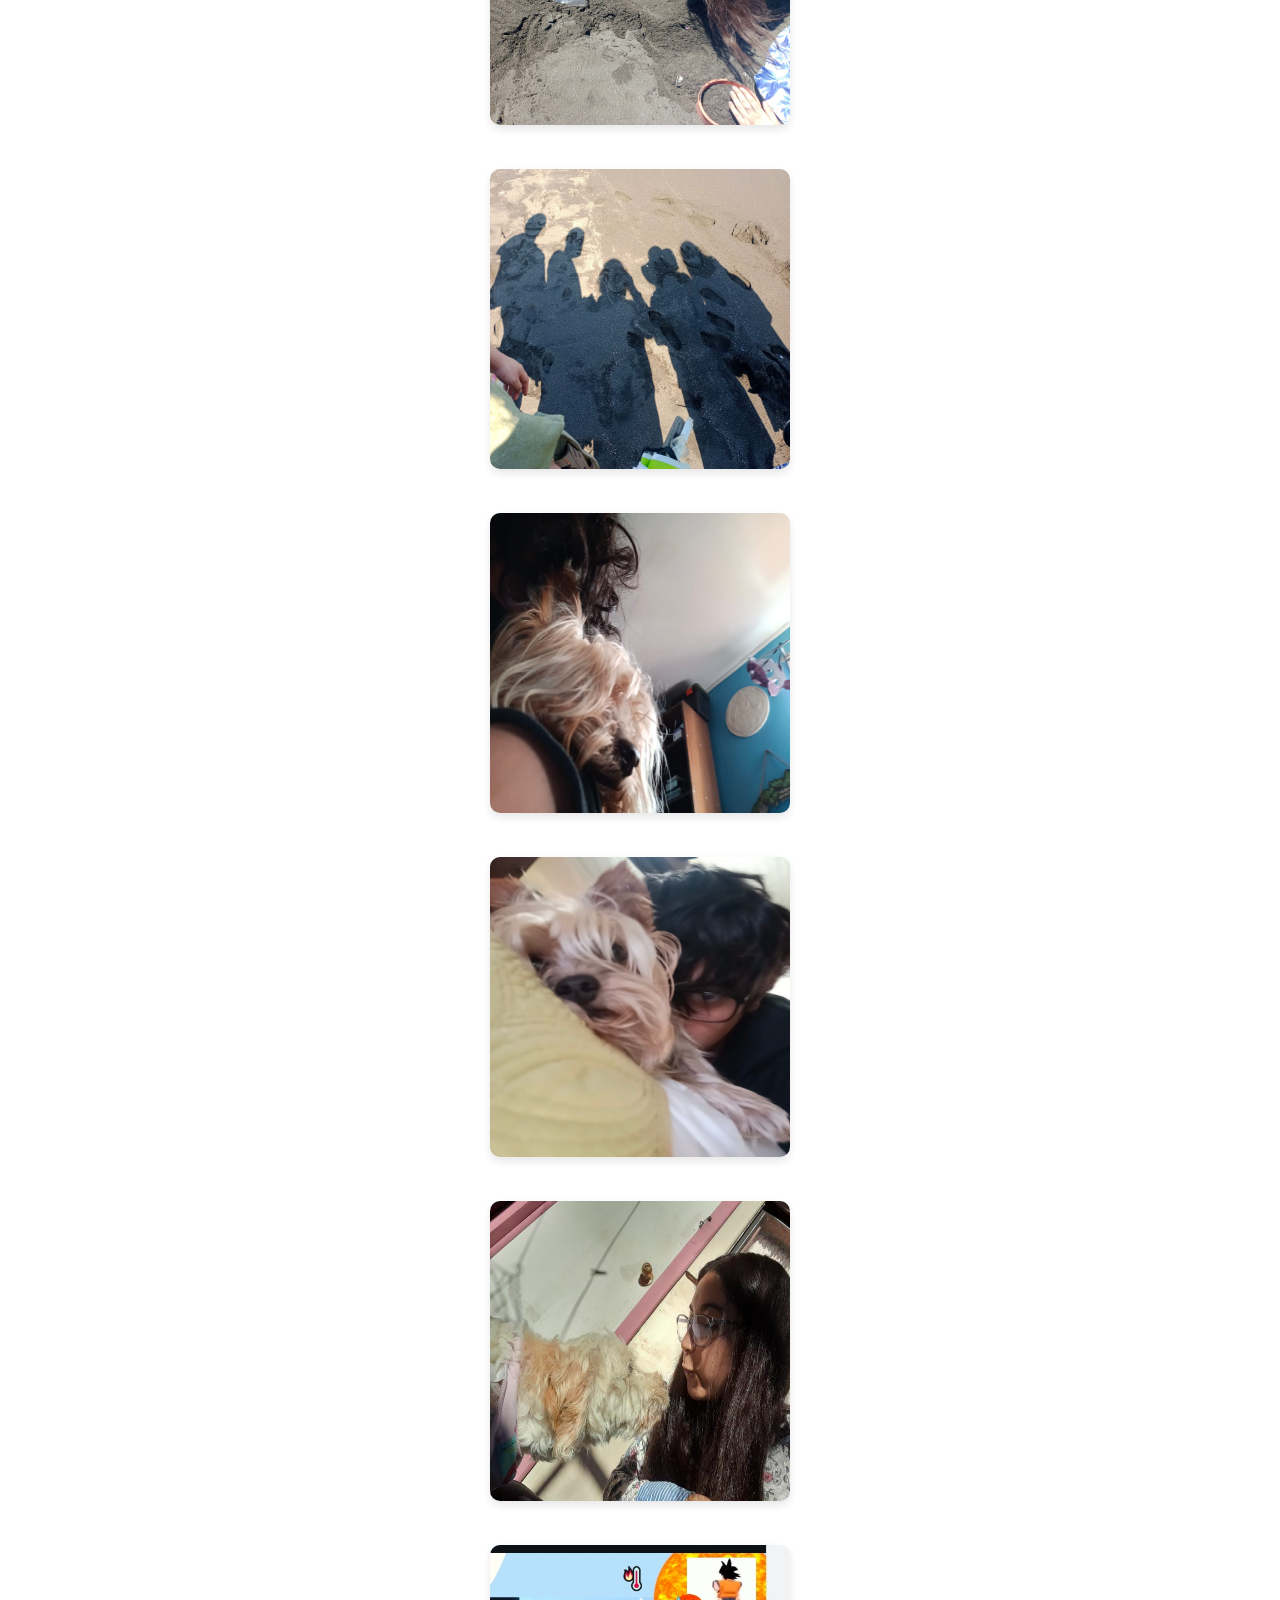
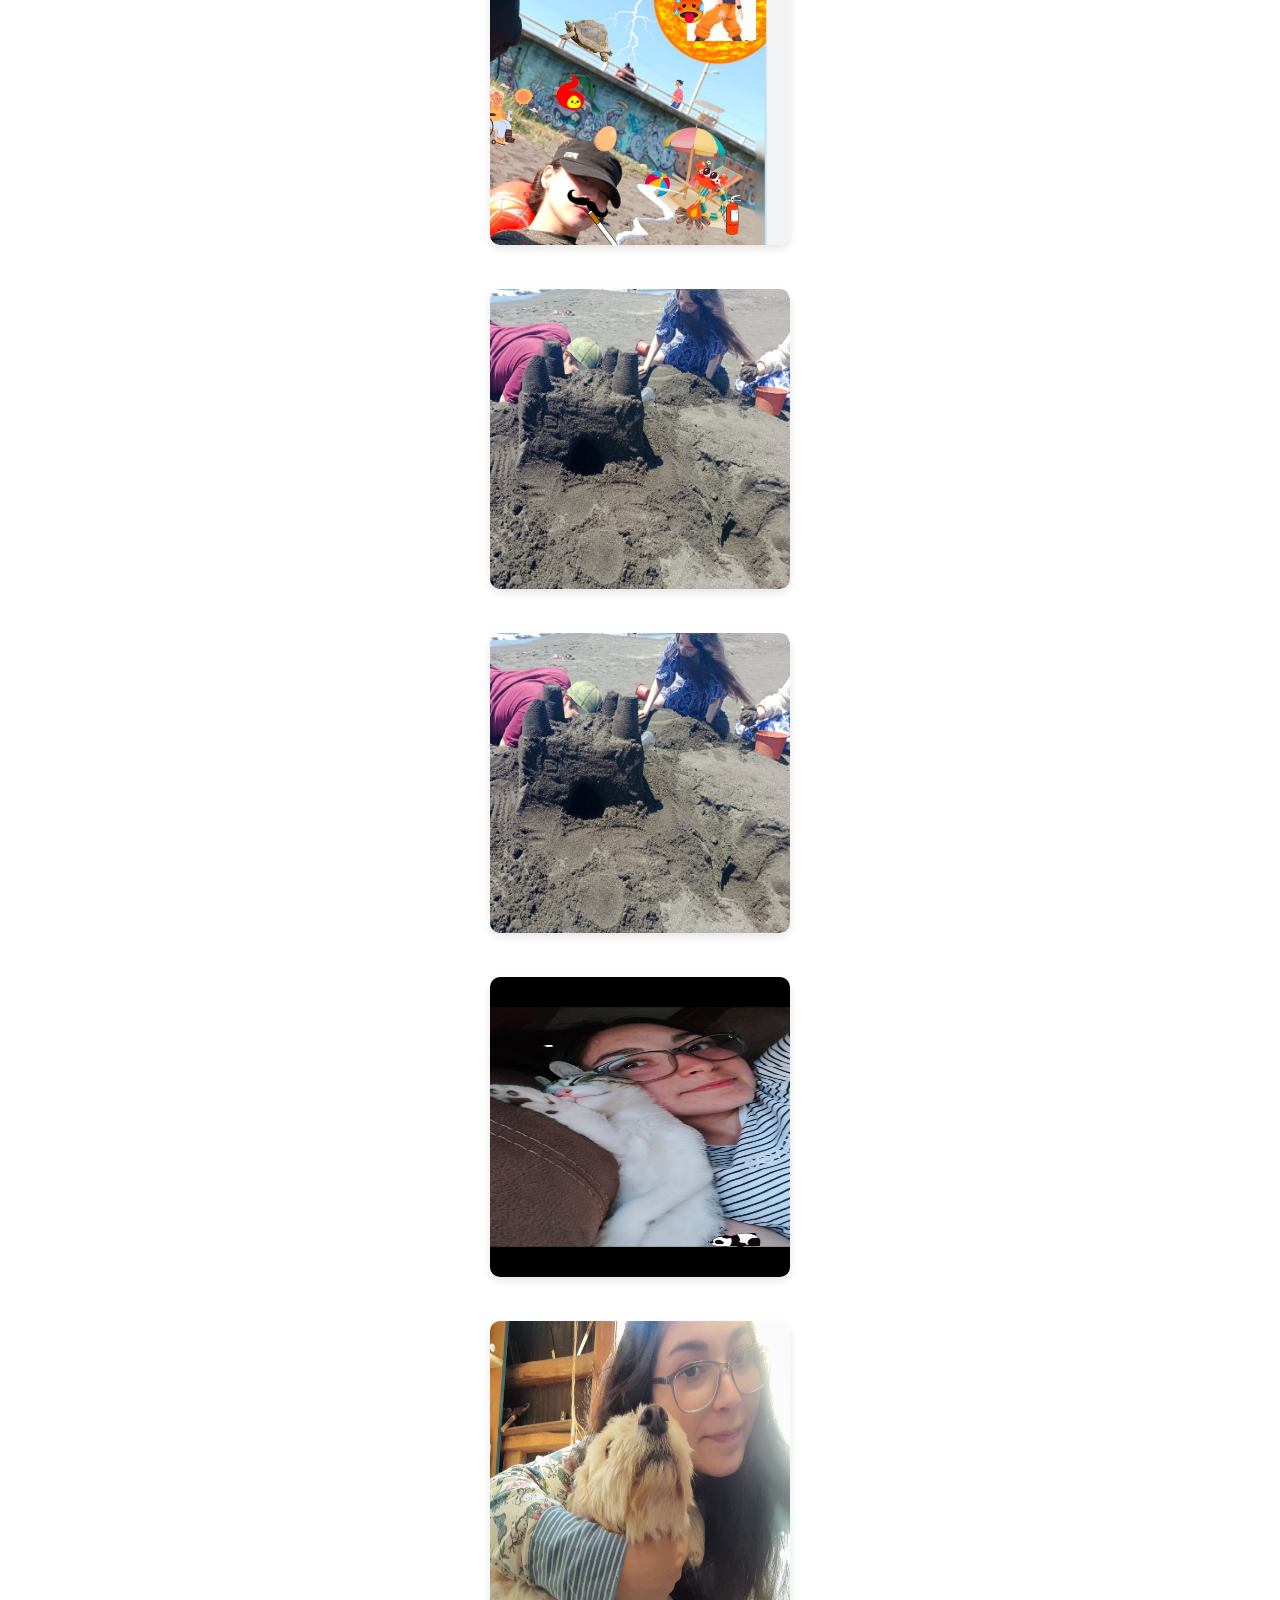
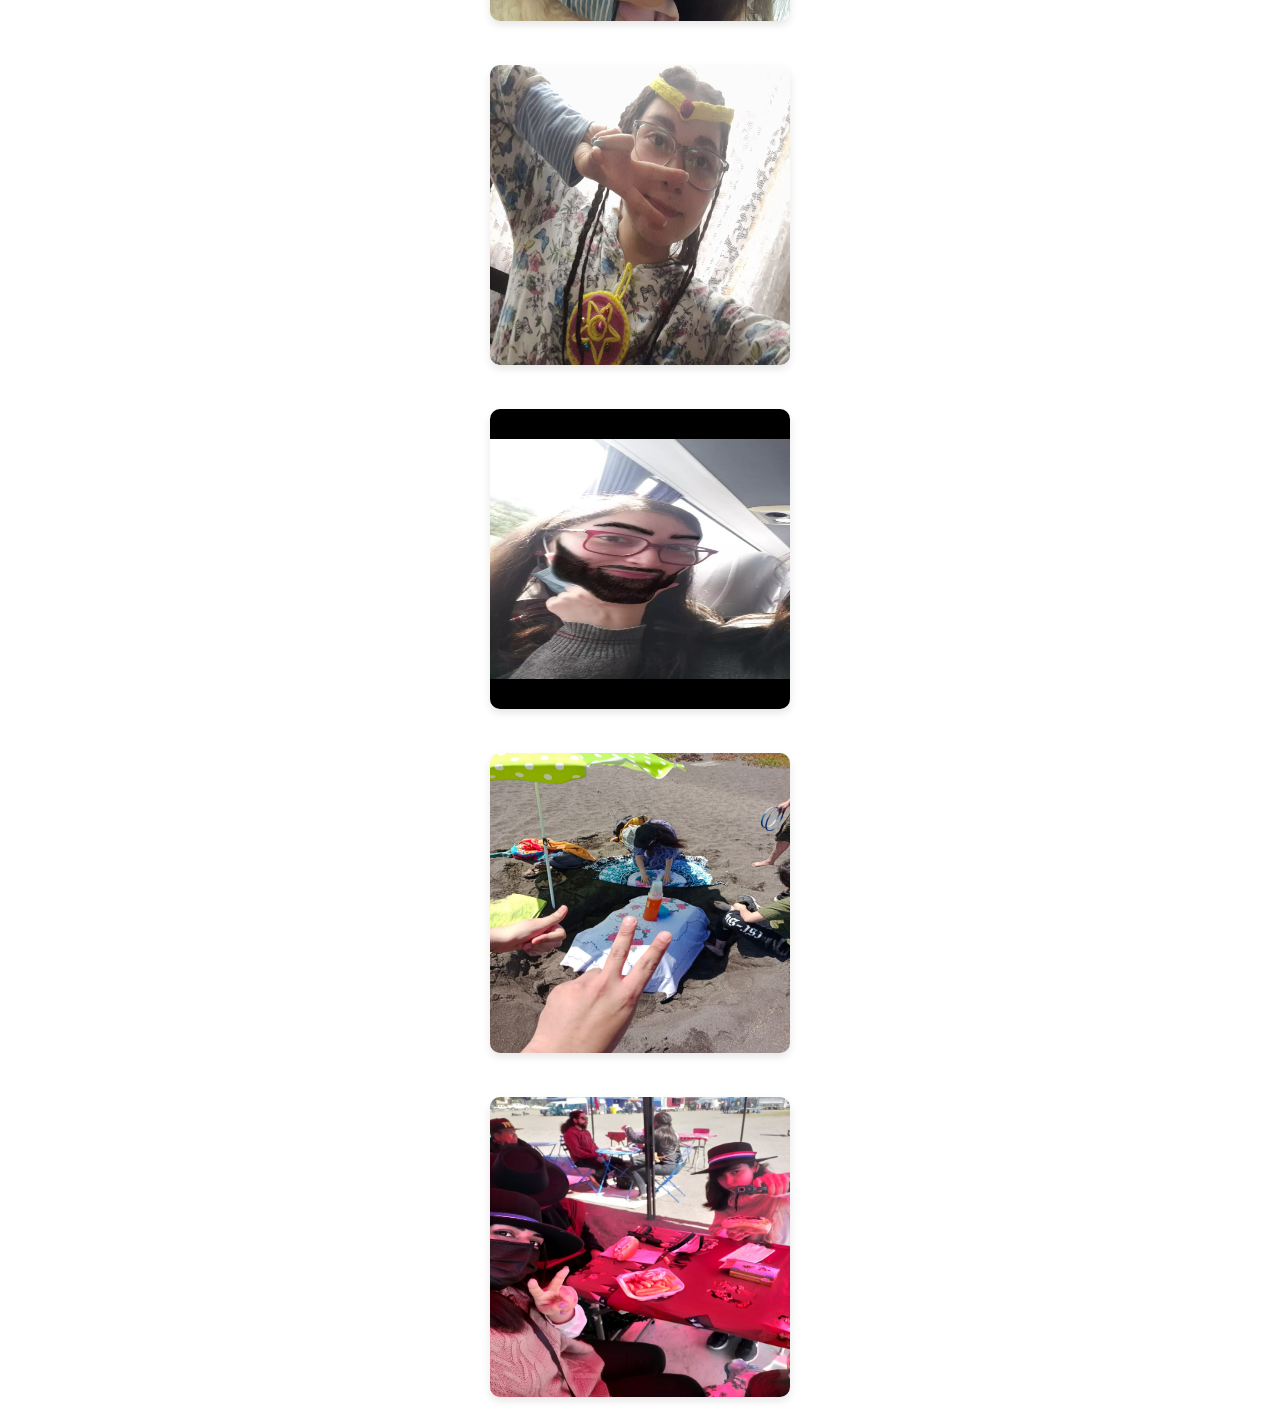
==== commit 5aad9f67: "Update celo.html" ====
--- a/celo.html
+++ b/celo.html
@@ -16,7 +16,7 @@
         }
 
         body {
-            background: url('./OIP (7).webp') center/cover fixed no-repeat;
+             background: url('./desktop-wallpaper-usagi-and-mamoru-falling-princess-usagi-mamoru-dekstop (1).webp') center/cover fixed no-repeat;
             min-height: 100vh;
             overflow-x: hidden;
         }
@@ -297,106 +297,173 @@
 </head>
 <body>
     <div class="boton-galeria" id="boton-galeria-1">
-        <a href="J2.html">
+        <a href="galeria.html">
             <img src="R (1).webp" alt="Ir a la Galería">
-        </a>
-    </div>
-    <div class="boton-galeria" id="boton-galeria-2">
-        <a href="galeria2.html">
-            <img src="14667704.webp" alt="Ir a la Galería">
         </a>
     </div>
   <h1> </h1>
       <h1> </h1>
-    <h1>Galería de Recuerdos 1</h1>
-    <h2>Actualización 20/05</h2>
-    <h2>Las fotos tienen descripciones, haz clic en ellas para leerlas.</h2>
-    <h2>Tuve que agregar otra página por un tema de límites de la página.</h2>
-    <h2>Felices 100 FOTOS JSJS, si Dios quiere nos juntaremos más adelante de nuevo :,).</h2>
+    <h1>Galería de Recuerdos 2</h1>
     
-    
-
-    <div class="fila-imagenes">
-        <!-- Agrega tus 22 imágenes de la galería -->
-        <div class="imagen-container" data-imagen="imagen-id-1">
-            <img class="imagen-galeria" src="./WhatsApp Image 2023-12-18 at 22.25.00.webp" alt="Recuerdo 1">
-            <div class="descripcion-imagen">
-                <!-- Contenido del recuerdo 1 -->
-                <p>Descripción del recuerdo 1</p>
-                <p>Un descanso tranquilo acompañado con melodía de Inuyasha</p>
-                <p>y perritos de la U :D My moment favorite</p>
-              
-            </div>
-        </div>
-            <div class="imagen-container">
-                <img class="imagen-galeria" src="./WhatsApp Image 2023-12-18 at 22.25.00 (1).webp" alt="Recuerdo 2">
-                <div class="descripcion-imagen">
-                    <p>Recuerdo 2</p>
-                    <p>N: Paz en una imagen, la vale queria comer pizza jsjs</p>
-                </div>
-            </div>
-            <div class="imagen-container">
-                <img class="imagen-galeria" src= "./WhatsApp Image 2023-12-18 at 22.25.01.webp" alt="Recuerdo 3">
-                <div class="descripcion-imagen">
-                    <p>Recuerdo 3</p>
-                    <p>N: Un dia bastante especial al menos para el Nico, yo creo que se sorprendio mucho jsjsjs</p>
-                </div>
-            </div>
-            <div class="imagen-container">
-                <img class="imagen-galeria" src= "./WhatsApp Image 2023-12-18 at 22.25.01 (1).webp" alt="Recuerdo 4">
-                <div class="descripcion-imagen">
-                    <p>Recuerdo 4</p>
-                    <p>N: Los maleantes del cedehp.</p>
-                </div>
-            </div>
-            <div class="imagen-container">
-                <img class="imagen-galeria" src= "./WhatsApp Image 2023-12-18 at 23.11.15 (1).webp" alt="Recuerdo 5">
-                <div class="descripcion-imagen">
-                    <p>Recuerdo 5</p>
-                    <p>N: Los InuMoon o SailorYasha.</p>
-                    <p>El Seshumaru y rin JAJA</p>
-                </div>
-            </div>
-            <div class="imagen-container">
-                <img class="imagen-galeria" src= "./WhatsApp Image 2023-12-18 at 22.25.01 (3).webp" alt="Recuerdo 6">
-                <div class="descripcion-imagen">
-                    <p>Recuerdo 6</p>
-                    <p>N: El dia en que te convertiste en erizo.</p>
-                </div>
-            </div>
-            <div class="imagen-container">
-                <img class="imagen-galeria" src= "./WhatsApp Image 2023-12-18 at 22.25.01 (4).webp" alt="Recuerdo 7">
-                <div class="descripcion-imagen">
-                    <p>Recuerdo 7</p>
-                    <p>Tres</p>
-                </div>
-            </div>
-            <div class="imagen-container">
-                <img class="imagen-galeria" src= "./WhatsApp Image 2023-12-18 at 22.25.02.webp" alt="Recuerdo 8">
-                <div class="descripcion-imagen">
-                    <p>Recuerdo 8</p>
-                    <p>Joyas</p>
-                </div>
-            </div>
-            <div class="imagen-container">
-                <img class="imagen-galeria" src= "./WhatsApp Image 2023-12-18 at 22.25.02 (1).webp" alt="Recuerdo 9">
-                <div class="descripcion-imagen">
-                    <p>Recuerdo 9</p>
-                    <p>Bien pulidas.</p>
-                </div>
-            </div>
-            <div class="imagen-container">
-                <img class="imagen-galeria" src= "./WhatsApp Image 2023-12-18 at 22.25.02 (3).webp" alt="Recuerdo 10">
-                <div class="descripcion-imagen">
-                    <p>Recuerdo 10</p>
-                    <p>N: Volantina chismosa.</p>
-                </div>
-            </div>
-            <div class="imagen-container">
-                <img class="imagen-galeria" src= "./WhatsApp Image 2023-12-18 at 22.25.02 (4).webp" alt="Recuerdo 11">
-                <div class="descripcion-imagen">
-                    <p>Recuerdo 11</p>
-                    <p>N:Me acuerdo cuando se pusieron a bailar cueca y cuando volamos el volantin estuvo lindo ese dia.</p>
+            <div class="imagen-container">
+             <img class="imagen-galeria" src= "./WhatsApp Image 2024-01-23 at 16.57.20.webp" alt="Recuerdo 81">
+                <div class="descripcion-imagen">
+                    <p>Recuerdo 81</p>
+                    <p></p>
+                </div>
+            </div>
+            <div class="imagen-container">
+              <img class="imagen-galeria" src= "./WhatsApp Image 2024-01-23 at 16.57.21.webp" alt="Recuerdo 82">
+                <div class="descripcion-imagen">
+                    <p>Recuerdo 82</p>
+                    <p></p>
+                </div>
+            </div>
+            <div class="imagen-container">
+                 <img class="imagen-galeria" src= ".WhatsApp Image 2024-02-14 at 12.35.37 (1).jpeg" alt="Recuerdo 83">
+                <div class="descripcion-imagen">
+                    <p>Recuerdo 83</p>
+                    <p></p>
+                </div>
+            </div>
+            <div class="imagen-container">
+                 <img class="imagen-galeria" src= "./WhatsApp Image 2024-02-14 at 12.35.37.jpeg" alt="Recuerdo 84">
+                <div class="descripcion-imagen">
+                    <p>Recuerdo 84</p>
+                    <p></p>
+                </div>
+            </div>
+            <div class="imagen-container">
+               <img class="imagen-galeria" src= "./WhatsApp Image 2024-02-14 at 12.35.38 (1).jpeg" alt="Recuerdo 85">
+                <div class="descripcion-imagen">
+                    <p>Recuerdo 85</p>
+                    <p></p>
+                </div>
+            </div>
+            <div class="imagen-container">
+            <img class="imagen-galeria" src= "./WhatsApp Image 2024-02-14 at 12.35.38 (2).jpegp" alt="Recuerdo 86">
+                <div class="descripcion-imagen">
+                    <p>Recuerdo 86</p>
+                    <p></p>
+                </div>
+            </div>
+            <div class="imagen-container">
+              <img class="imagen-galeria" src= "./WhatsApp Image 2024-02-14 at 12.35.38.jpeg" alt="Recuerdo 87">
+                <div class="descripcion-imagen">
+                    <p>Recuerdo 87</p>
+                    <p></p>
+                </div>
+            </div>
+            <div class="imagen-container">
+                <img class="imagen-galeria" src= "./WhatsApp Image 2024-02-14 at 12.35.39.jpeg" alt="Recuerdo 88">
+                <div class="descripcion-imagen">
+                    <p>Recuerdo 88</p>
+                    <p></p>
+                </div>
+            </div>
+            <div class="imagen-container">
+                <img class="imagen-galeria" src= "./WhatsApp Image 2024-02-14 at 12.35.41 (1).jpeg" alt="Recuerdo 89">
+                <div class="descripcion-imagen">
+                    <p>Recuerdo 89</p>
+                    <p></p>
+                </div>
+            </div>
+            <div class="imagen-container">
+                 <img class="imagen-galeria" src= "./WhatsApp Image 2024-02-14 at 12.35.41 (2).jpeg" alt="Recuerdo 90">
+                <div class="descripcion-imagen">
+                    <p>Recuerdo 90</p>
+                    <p></p>
+                </div>
+            </div>
+            <div class="imagen-container">
+              <img class="imagen-galeria" src= "./WhatsApp Image 2024-02-14 at 12.35.41 (3).jpeg" alt="Recuerdo 91">
+                <div class="descripcion-imagen">
+                    <p>Recuerdo 91</p>
+                    <p></p>
+                </div>
+            </div>
+            <div class="imagen-container">
+                <img class="imagen-galeria" src= "./WhatsApp Image 2024-02-14 at 12.35.41.jpeg" alt="Recuerdo 92">
+                <div class="descripcion-imagen">
+                    <p>Recuerdo 92</p>
+                    <p></p>
+                </div>
+            </div>
+            <div class="imagen-container">
+                <img class="imagen-galeria" src= "./WhatsApp Image 2024-02-14 at 12.35.42 (1).jpeg" alt="Recuerdo 93">
+                <div class="descripcion-imagen">
+                    <p>Recuerdo 93</p>
+                    <p></p>
+                </div>
+            </div>
+            <div class="imagen-container">
+               <img class="imagen-galeria" src= "./WhatsApp Image 2024-02-14 at 12.35.42 (2).jpeg" alt="Recuerdo 94">
+                <div class="descripcion-imagen">
+                    <p>Recuerdo 94</p>
+                    <p></p>
+                </div>
+            </div>
+            <div class="imagen-container">
+                <img class="imagen-galeria" src= "./WhatsApp Image 2024-02-14 at 12.35.42 (3).jpeg" alt="Recuerdo 95">
+                <div class="descripcion-imagen">
+                    <p>Recuerdo 95</p>
+                    <p></p>
+                </div>
+            </div>
+            <div class="imagen-container">
+                <img class="imagen-galeria" src= "./WhatsApp Image 2024-02-14 at 12.35.42 (4).jpeg" alt="Recuerdo 96">
+                <div class="descripcion-imagen">
+                    <p>Recuerdo 96</p>
+                    <p></p>
+                </div>
+            </div>
+            <div class="imagen-container">
+                <img class="imagen-galeria" src= "./WhatsApp Image 2024-02-14 at 12.35.42.jpeg" alt="Recuerdo 97">
+                <div class="descripcion-imagen">
+                    <p>Recuerdo 97</p>
+                    <p></p>
+                </div>
+            </div>
+            <div class="imagen-container">
+               <img class="imagen-galeria" src= "./WhatsApp Image 2024-02-14 at 12.35.42.jpeg" alt="Recuerdo 98">
+                <div class="descripcion-imagen">
+                    <p>Recuerdo 98</p>
+                    <p></p>
+                </div>
+            </div>
+        <div class="imagen-container">
+               <img class="imagen-galeria" src= "./WhatsApp Image 2024-02-14 at 12.39.05 (1).jpeg" alt="Recuerdo 99">
+                <div class="descripcion-imagen">
+                    <p>Recuerdo 99</p>
+                    <p></p>
+                </div>
+            </div>
+        <div class="imagen-container">
+               <img class="imagen-galeria" src= "./WhatsApp Image 2024-02-14 at 12.39.05.jpeg" alt="Recuerdo 100">
+                <div class="descripcion-imagen">
+                    <p>Recuerdo 100</p>
+                    <p></p>
+                </div>
+            </div>
+        <div class="imagen-container">
+             <img class="imagen-galeria" src= "./WhatsApp Image 2024-02-14 at 12.39.06 (1).jpeg" alt="Recuerdo 101">
+                <div class="descripcion-imagen">
+                    <p>Recuerdo 101</p>
+                    <p></p>
+                </div>
+            </div>
+        <div class="imagen-container">
+               <img class="imagen-galeria" src= "./WhatsApp Image 2024-02-14 at 12.39.06 (2).jpeg" alt="Recuerdo 102">
+                <div class="descripcion-imagen">
+                    <p>Recuerdo 102</p>
+                    <p></p>
+                </div>
+            </div>
+        <div class="imagen-container">
+                 <img class="imagen-galeria" src= "./WhatsApp Image 2024-02-14 at 12.39.06.jpeg" alt="Recuerdo 103">
+                <div class="descripcion-imagen">
+                    <p>Recuerdo 103</p>
+                    <p></p>
                 </div>
             </div>
             <div class="imagen-container">
@@ -406,488 +473,8 @@
                     <p>N:Una visita al viejo oeste.</p>
                 </div>
             </div>
-            <div class="imagen-container">
-                <img class="imagen-galeria" src= "./WhatsApp Image 2023-12-18 at 22.25.03 (1).webp" alt="Recuerdo 13">
-                <div class="descripcion-imagen">
-                    <p>Recuerdo 13</p>
-                    <p>N: Dos niñas, Nina y Anita,
-                        comen papas fritas bonitas.
-                        Nina pica, Anita pela,
-                        papas fritas sabrosas, ¡qué buena estrella!</p>
-                </div>
-            </div>
-            <div class="imagen-container">
-                <img class="imagen-galeria" src= "./WhatsApp Image 2023-12-18 at 22.25.03 (4).webp" alt="Recuerdo 14">
-                <div class="descripcion-imagen">
-                    <p>Recuerdo 14</p>
-                    <p>N: El entierro.</p>
-                </div>
-            </div>
-            <div class="imagen-container">
-                <img class="imagen-galeria" src= "./WhatsApp Image 2023-12-18 at 22.25.03 (5).webp" alt="Recuerdo 15">
-                <div class="descripcion-imagen">
-                    <p>Recuerdo 15</p>
-                    <p>N:Televisa presenta...</p>
-                </div>
-            </div>
-            <div class="imagen-container">
-                <img class="imagen-galeria" src= "./WhatsApp Image 2023-12-18 at 22.25.04.webp" alt="Recuerdo 16">
-                <div class="descripcion-imagen">
-                    <p>Recuerdo 16</p>
-                    <p>N:De compras con Nico lechuga y valantina :D</p>
-                </div>
-            </div>
-            <div class="imagen-container">
-                <img class="imagen-galeria" src= "./WhatsApp Image 2023-12-18 at 22.25.04 (1).webp" alt="Recuerdo 17">
-                <div class="descripcion-imagen">
-                    <p>Recuerdo 17</p>
-                    <p>N:Vale pou.</p>
-                </div>
-            </div>
-            <div class="imagen-container">
-                <img class="imagen-galeria" src= "./WhatsApp Image 2023-12-18 at 22.30.51.webp" alt="Recuerdo 18">
-                <div class="descripcion-imagen">
-                    <p>Recuerdo 18</p>
-                    <p>N:Jovenes Paleontólogos</p>
-                    <p>creo que eraun Suchomimus: tenía características de cocodrilo y dinosaurio.</p>
-                </div>
-            </div>
-            <div class="imagen-container">
-                <img class="imagen-galeria" src= "./WhatsApp Image 2023-12-18 at 22.30.52.webp" alt="Recuerdo 19">
-                <div class="descripcion-imagen">
-                    <p>Recuerdo 19</p>
-                    <p>N:Aqui descubrimos un</p>
-                    <p>T-Rex es el dinosaurio más tranquilo Y el más lento de los carnívoros</p>
-                </div>
-            </div>
-            <div class="imagen-container">
-                <img class="imagen-galeria" src= "./WhatsApp Image 2023-12-18 at 22.30.52 (1).webp" alt="Recuerdo 20">
-                <div class="descripcion-imagen">
-                    <p>Recuerdo 20</p>
-                    <p>N:NOOOOOOOOOOOOOOOOOOOOO</p>
-                </div>
-            </div>
-            <div class="imagen-container">
-                <img class="imagen-galeria" src= "./WhatsApp Image 2023-12-20 at 20.31.51.webp" alt="Recuerdo 20">
-                <div class="descripcion-imagen">
-                    <p>Recuerdo 21</p>
-                    <p>N:La futura veterinaria :D</p>
-                    <p>Futura fundadora de zoologico Ulloa.</p>
-                </div>
-            </div>
-            <div class="imagen-container">
-                <img class="imagen-galeria" src= "./WhatsApp Image 2023-12-20 at 20.31.51 (1).webp" alt="Recuerdo 22">
-                <div class="descripcion-imagen">
-                    <p>Recuerdo 22</p>
-                    <p>N:Dia de playa la tierra me hacia muchas coscillas jsjs</p>
-                </div>
-            </div>
-            <div class="imagen-container">
-                <img class="imagen-galeria" src= "./WhatsApp Image 2023-12-20 at 18.48.49 (1).webp" alt="Recuerdo 23">
-                <div class="descripcion-imagen">
-                    <p>Recuerdo 23</p>
-                    <p>N:Los guapos del cedehp</p>
-                </div>
-            </div>
-                    <div class="imagen-container">
-                <img class="imagen-galeria" src= "./WhatsApp Image 2024-01-23 at 16.57.53.webp" alt="Recuerdo 23">
-                <div class="descripcion-imagen">
-                    <p>Recuerdo 24</p>
-                    <p></p>
-                </div>
-            </div>
-                 <div class="imagen-container">
-                <img class="imagen-galeria" src= "./WhatsApp Image 2024-01-23 at 16.50.44.webp" alt="Recuerdo 25">
-                <div class="descripcion-imagen">
-                    <p>Recuerdo 25</p>
-                    <p></p>
-                </div>
-            </div>
-                 <div class="imagen-container">
-                <img class="imagen-galeria" src= "./WhatsApp Image 2024-01-23 at 16.50.45 (1).webp" alt="Recuerdo 26">
-                <div class="descripcion-imagen">
-                    <p>Recuerdo 26</p>
-                    <p></p>
-                </div>
-            </div>
-                 <div class="imagen-container">
-                <img class="imagen-galeria" src= "./WhatsApp Image 2024-01-23 at 16.50.45 (2).webp" alt="Recuerdo 27">
-                <div class="descripcion-imagen">
-                    <p>Recuerdo 27</p>
-                    <p></p>
-                </div>
-            </div>
-                 <div class="imagen-container">
-                <img class="imagen-galeria" src= "./WhatsApp Image 2024-01-23 at 16.50.45 (3).webp" alt="Recuerdo 28">
-                <div class="descripcion-imagen">
-                    <p>Recuerdo 28</p>
-                    <p></p>
-                </div>
-            </div>
-                 <div class="imagen-container">
-                <img class="imagen-galeria" src= "./WhatsApp Image 2024-01-23 at 16.50.45 (4).webp" alt="Recuerdo 29">
-                <div class="descripcion-imagen">
-                    <p>Recuerdo 29</p>
-                    <p></p>
-                </div>
-            </div>
-                 <div class="imagen-container">
-                <img class="imagen-galeria" src= "./WhatsApp Image 2024-01-23 at 16.50.45.webp" alt="Recuerdo 30">
-                <div class="descripcion-imagen">
-                    <p>Recuerdo 30</p>
-                    <p></p>
-                </div>
-            </div>
-                 <div class="imagen-container">
-                <img class="imagen-galeria" src= "./WhatsApp Image 2024-01-23 at 16.50.46.jpg" alt="Recuerdo 31">
-                <div class="descripcion-imagen">
-                    <p>Recuerdo 31</p>
-                    <p></p>
-                </div>
-            </div>
-                 <div class="imagen-container">
-                <img class="imagen-galeria" src= "./WhatsApp Image 2024-01-23 at 16.50.47 (1).webp" alt="Recuerdo 32">
-                <div class="descripcion-imagen">
-                    <p>Recuerdo 32</p>
-                    <p></p>
-                </div>
-            </div>
-                 <div class="imagen-container">
-                <img class="imagen-galeria" src= "./WhatsApp Image 2024-01-23 at 16.50.47 (2).webp" alt="Recuerdo 33">
-                <div class="descripcion-imagen">
-                    <p>Recuerdo 33</p>
-                    <p></p>
-                </div>
-            </div>
-                 <div class="imagen-container">
-                <img class="imagen-galeria" src= "./WhatsApp Image 2024-01-23 at 16.50.47.jpg" alt="Recuerdo 34">
-                <div class="descripcion-imagen">
-                    <p>Recuerdo 34</p>
-                    <p></p>
-                </div>
-            </div>
-                 <div class="imagen-container">
-                <img class="imagen-galeria" src= "./WhatsApp Image 2024-01-23 at 16.50.48 (1).webp" alt="Recuerdo 35">
-                <div class="descripcion-imagen">
-                    <p>Recuerdo 35</p>
-                    <p></p>
-                </div>
-            </div>
-                 <div class="imagen-container">
-                <img class="imagen-galeria" src= "./WhatsApp Image 2024-01-23 at 16.50.48 (2).webp" alt="Recuerdo 36">
-                <div class="descripcion-imagen">
-                    <p>Recuerdo 36</p>
-                    <p></p>
-                </div>
-            </div>
-                 <div class="imagen-container">
-                <img class="imagen-galeria" src= "./WhatsApp Image 2024-01-23 at 16.50.48.webp" alt="Recuerdo 37">
-                <div class="descripcion-imagen">
-                    <p>Recuerdo 37</p>
-                    <p></p>
-                </div>
-            </div>
-                 <div class="imagen-container">
-                <img class="imagen-galeria" src= "./WhatsApp Image 2024-01-23 at 16.50.49 (1).jpg" alt="Recuerdo 38">
-                <div class="descripcion-imagen">
-                    <p>Recuerdo 38</p>
-                    <p></p>
-                </div>
-            </div>
-                 <div class="imagen-container">
-                <img class="imagen-galeria" src= "./WhatsApp Image 2024-01-23 at 16.50.49.webp" alt="Recuerdo 39">
-                <div class="descripcion-imagen">
-                    <p>Recuerdo 39</p>
-                    <p></p>
-                </div>
-            </div>
-                 <div class="imagen-container">
-                <img class="imagen-galeria" src= "./WhatsApp Image 2024-01-23 at 16.50.50 (1).jpg" alt="Recuerdo 40">
-                <div class="descripcion-imagen">
-                    <p>Recuerdo 40</p>
-                    <p></p>
-                </div>
-            </div>
-                 <div class="imagen-container">
-                <img class="imagen-galeria" src= "./WhatsApp Image 2024-01-23 at 16.50.50.jpg" alt="Recuerdo 41">
-                <div class="descripcion-imagen">
-                    <p>Recuerdo 41</p>
-                    <p></p>
-                </div>
-            </div>
-                 <div class="imagen-container">
-                <img class="imagen-galeria" src= "./WhatsApp Image 2024-01-23 at 16.50.51 (1).webp" alt="Recuerdo 42">
-                <div class="descripcion-imagen">
-                    <p>Recuerdo 42</p>
-                    <p></p>
-                </div>
-            </div>
-                 <div class="imagen-container">
-                <img class="imagen-galeria" src= "./WhatsApp Image 2024-01-23 at 16.50.51 (2).webp" alt="Recuerdo 43">
-                <div class="descripcion-imagen">
-                    <p>Recuerdo 43</p>
-                    <p></p>
-                </div>
-            </div>
-                 <div class="imagen-container">
-                <img class="imagen-galeria" src= "./WhatsApp Image 2024-01-23 at 16.50.51.webp" alt="Recuerdo 44">
-                <div class="descripcion-imagen">
-                    <p>Recuerdo 44</p>
-                    <p></p>
-                </div>
-            </div>
-                 <div class="imagen-container">
-                <img class="imagen-galeria" src= "./WhatsApp Image 2024-01-23 at 16.58.09.webp" alt="Recuerdo 45">
-                <div class="descripcion-imagen">
-                    <p>Recuerdo 45</p>
-                    <p></p>
-                </div>
-            </div>
-                 <div class="imagen-container">
-                <img class="imagen-galeria" src= "./WhatsApp Image 2024-01-23 at 16.50.52 (1).webp" alt="Recuerdo 46">
-                <div class="descripcion-imagen">
-                    <p>Recuerdo 46</p>
-                    <p></p>
-                </div>
-            </div>
-                 <div class="imagen-container">
-                <img class="imagen-galeria" src= "./WhatsApp Image 2024-01-23 at 16.50.52.webp" alt="Recuerdo 47">
-                <div class="descripcion-imagen">
-                    <p>Recuerdo 47</p>
-                    <p></p>
-                </div>
-            </div>
-                 <div class="imagen-container">
-                <img class="imagen-galeria" src= "./WhatsApp Image 2024-01-23 at 16.50.54 (1).webp" alt="Recuerdo 48">
-                <div class="descripcion-imagen">
-                    <p>Recuerdo 48</p>
-                    <p></p>
-                </div>
-            </div>
-                 <div class="imagen-container">
-                <img class="imagen-galeria" src= "./WhatsApp Image 2024-01-23 at 16.50.54 (2).webp" alt="Recuerdo 49">
-                <div class="descripcion-imagen">
-                    <p>Recuerdo 49</p>
-                    <p></p>
-                </div>
-            </div>
-                 <div class="imagen-container">
-                <img class="imagen-galeria" src= "./WhatsApp Image 2024-01-23 at 16.50.54 (3).webp" alt="Recuerdo 50">
-                <div class="descripcion-imagen">
-                    <p>Recuerdo 50</p>
-                    <p></p>
-                </div>
-            </div>
-                 <div class="imagen-container">
-                <img class="imagen-galeria" src= "./WhatsApp Image 2024-01-23 at 16.50.54.webp" alt="Recuerdo 51">
-                <div class="descripcion-imagen">
-                    <p>Recuerdo 51</p>
-                    <p></p>
-                </div>
-            </div>
-                 <div class="imagen-container">
-                <img class="imagen-galeria" src= "./WhatsApp Image 2024-01-23 at 16.50.55.webp" alt="Recuerdo 52">
-                <div class="descripcion-imagen">
-                    <p>Recuerdo 52</p>
-                    <p></p>
-                </div>
-            </div>
-                 <div class="imagen-container">
-                <img class="imagen-galeria" src= "./WhatsApp Image 2024-01-23 at 16.50.56 (1).webp" alt="Recuerdo 53">
-                <div class="descripcion-imagen">
-                    <p>Recuerdo 53</p>
-                    <p></p>
-                </div>
-            </div>
-                 <div class="imagen-container">
-                <img class="imagen-galeria" src= "./WhatsApp Image 2024-01-23 at 16.50.56.jpg" alt="Recuerdo 54">
-                <div class="descripcion-imagen">
-                    <p>Recuerdo 54</p>
-                    <p></p>
-                </div>
-            </div>
-                 <div class="imagen-container">
-                <img class="imagen-galeria" src= "./WhatsApp Image 2024-01-23 at 16.50.57 (1).webp" alt="Recuerdo 55">
-                <div class="descripcion-imagen">
-                    <p>Recuerdo 55</p>
-                    <p></p>
-                </div>
-            </div>
-                 <div class="imagen-container">
-                <img class="imagen-galeria" src= "./WhatsApp Image 2024-01-23 at 16.50.57 (2).webp" alt="Recuerdo 56">
-                <div class="descripcion-imagen">
-                    <p>Recuerdo 56</p>
-                    <p></p>
-                </div>
-            </div>
-                 <div class="imagen-container">
-                <img class="imagen-galeria" src= "./WhatsApp Image 2024-01-23 at 16.50.57.webp" alt="Recuerdo 57">
-                <div class="descripcion-imagen">
-                    <p>Recuerdo 57</p>
-                    <p></p>
-                </div>
-            </div>
-                 <div class="imagen-container">
-                <img class="imagen-galeria" src= "./WhatsApp Image 2024-01-23 at 16.50.59 (1).webp" alt="Recuerdo 58">
-                <div class="descripcion-imagen">
-                    <p>Recuerdo 58</p>
-                    <p></p>
-                </div>
-            </div>
-                 <div class="imagen-container">
-                <img class="imagen-galeria" src= "./WhatsApp Image 2024-01-23 at 16.50.59 (2).webp" alt="Recuerdo 59">
-                <div class="descripcion-imagen">
-                    <p>Recuerdo 59</p>
-                    <p></p>
-                </div>
-            </div>
-                 <div class="imagen-container">
-                <img class="imagen-galeria" src= "./WhatsApp Image 2024-01-23 at 16.50.59 (3).jpg" alt="Recuerdo 60">
-                <div class="descripcion-imagen">
-                    <p>Recuerdo 60</p>
-                    <p></p>
-                </div>
-            </div>
-                 <div class="imagen-container">
-                <img class="imagen-galeria" src= "./WhatsApp Image 2024-01-23 at 16.50.59 (4).webp" alt="Recuerdo 61">
-                <div class="descripcion-imagen">
-                    <p>Recuerdo 61</p>
-                    <p></p>
-                </div>
-            </div>
-                 <div class="imagen-container">
-                <img class="imagen-galeria" src= "./WhatsApp Image 2024-01-23 at 16.50.59.webp" alt="Recuerdo 62">
-                <div class="descripcion-imagen">
-                    <p>Recuerdo 62</p>
-                    <p></p>
-                </div>
-            </div>
-                 <div class="imagen-container">
-                <img class="imagen-galeria" src= "./WhatsApp Image 2024-01-23 at 16.51.00 (1).webp" alt="Recuerdo 63">
-                <div class="descripcion-imagen">
-                    <p>Recuerdo 63</p>
-                    <p></p>
-                </div>
-            </div>
-                 <div class="imagen-container">
-                <img class="imagen-galeria" src= "./WhatsApp Image 2024-01-23 at 16.51.00 (2).jpg" alt="Recuerdo 64">
-                <div class="descripcion-imagen">
-                    <p>Recuerdo 64</p>
-                    <p></p>
-                </div>
-            </div>
-                 <div class="imagen-container">
-                <img class="imagen-galeria" src= "./WhatsApp Image 2024-01-23 at 16.51.00 (3).webp" alt="Recuerdo 65">
-                <div class="descripcion-imagen">
-                    <p>Recuerdo 65</p>
-                    <p></p>
-                </div>
-            </div>
-                 <div class="imagen-container">
-                <img class="imagen-galeria" src= "./WhatsApp Image 2024-01-23 at 16.51.00.webp" alt="Recuerdo 66">
-                <div class="descripcion-imagen">
-                    <p>Recuerdo 66</p>
-                    <p></p>
-                </div>
-            </div>
-                 <div class="imagen-container">
-                <img class="imagen-galeria" src= "./WhatsApp Image 2024-01-23 at 16.51.01 (1).jpg" alt="Recuerdo 67">
-                <div class="descripcion-imagen">
-                    <p>Recuerdo 67</p>
-                    <p></p>
-                </div>
-            </div>
-                 <div class="imagen-container">
-                <img class="imagen-galeria" src= "./WhatsApp Image 2024-01-23 at 16.51.01 (2).jpg" alt="Recuerdo 68">
-                <div class="descripcion-imagen">
-                    <p>Recuerdo 68</p>
-                    <p></p>
-                </div>
-            </div>
-                 <div class="imagen-container">
-                <img class="imagen-galeria" src= "./WhatsApp Image 2024-01-23 at 16.51.01 (3).jpg" alt="Recuerdo 69">
-                <div class="descripcion-imagen">
-                    <p>Recuerdo 69</p>
-                    <p>J: La primera vez que fui al centro con una amiga a comer ricos completos con jugo. Fuimos después de haber ido a la Iglesia del profesor Víctor. Fue muy bonito. Estaba feliz</p>
-                </div>
-            </div>
-                 <div class="imagen-container">
-                <img class="imagen-galeria" src= "./WhatsApp Image 2024-01-23 at 16.51.01 (4).webp" alt="Recuerdo 70">
-                <div class="descripcion-imagen">
-                    <p>Recuerdo 70</p>
-                    <p></p>
                 
-                </div>
-            </div>
-        
-                 <div class="imagen-container">
-                <img class="imagen-galeria" src= "./WhatsApp Image 2024-01-23 at 16.57.48.webp" alt="Recuerdo 71">
-                <div class="descripcion-imagen">
-                    <p>Recuerdo 71</p>
-                    <p></p>
-                </div>
-            </div>
-                 <div class="imagen-container">
-                <img class="imagen-galeria" src= "./WhatsApp Image 2024-01-23 at 16.51.02.webp" alt="Recuerdo 72">
-                <div class="descripcion-imagen">
-                    <p>Recuerdo 72</p>
-                    <p></p>
-                </div>
-            </div>
-                 <div class="imagen-container">
-                <img class="imagen-galeria" src= "./WhatsApp Image 2024-01-23 at 16.51.07.webp" alt="Recuerdo 73">
-                <div class="descripcion-imagen">
-                    <p>Recuerdo 73</p>
-                    <p>J:Haciendo hora escuchando music en la Biblioteca...con los nervios porque tocaba la prueba del libro</p>
-                </div>
-            </div>
-                 <div class="imagen-container">
-                <img class="imagen-galeria" src= "./WhatsApp Image 2024-01-23 at 16.51.22.webp" alt="Recuerdo 74">
-                <div class="descripcion-imagen">
-                    <p>Recuerdo 74</p>
-                    <p></p>
-                </div>
-            </div>
-                 <div class="imagen-container">
-                <img class="imagen-galeria" src= "./WhatsApp Image 2024-01-23 at 16.53.13.webp" alt="Recuerdo 75">
-                <div class="descripcion-imagen">
-                    <p>Recuerdo 75</p>
-                    <p></p>
-                </div>
-            </div>
-                 <div class="imagen-container">
-                <img class="imagen-galeria" src= "./WhatsApp Image 2024-01-23 at 16.53.57.jpg" alt="Recuerdo 76">
-                <div class="descripcion-imagen">
-                    <p>Recuerdo 76</p>
-                    <p>J:Volantina acompaña a Doña Scarleth a la pelu. Fuimos corriendo porque llegábamos tarde y casi nos ahogamos tosiendo por el humo del incendio en febrero XD</p>
-                </div>
-            </div>
-                 <div class="imagen-container">
-                <img class="imagen-galeria" src= "./WhatsApp Image 2024-01-23 at 16.55.08.jpg" alt="Recuerdo 77">
-                <div class="descripcion-imagen">
-                    <p>Recuerdo 77</p>
-                    <p>J: [La vale se toma una selfie y yo desprevenida. jsjsjs durante todo el viaje estuvo así,porque era el día de la foto para el cuadro.</p>
-                </div>
-            </div>
-                 <div class="imagen-container">
-                <img class="imagen-galeria" src= "./WhatsApp Image 2024-01-23 at 16.55.24.webp" alt="Recuerdo 78">
-                <div class="descripcion-imagen">
-                    <p>Recuerdo 78</p>
-                    <p></p>
-                </div>
-            </div>
-                 <div class="imagen-container">
-                <img class="imagen-galeria" src= "./WhatsApp Image 2024-01-23 at 16.56.32.jpg" alt="Recuerdo 79">
-                <div class="descripcion-imagen">
-                    <p>Recuerdo 79</p>
-                    <p></p>
-                </div>
-            </div>
-                
-        <!-- Aquí continúa el resto de tus imágenes -->
-    </div>
-
-
+</div>
     <div id="modal">
         <div id="modal-contenido">
             <span id="cerrar-modal">&times;</span>
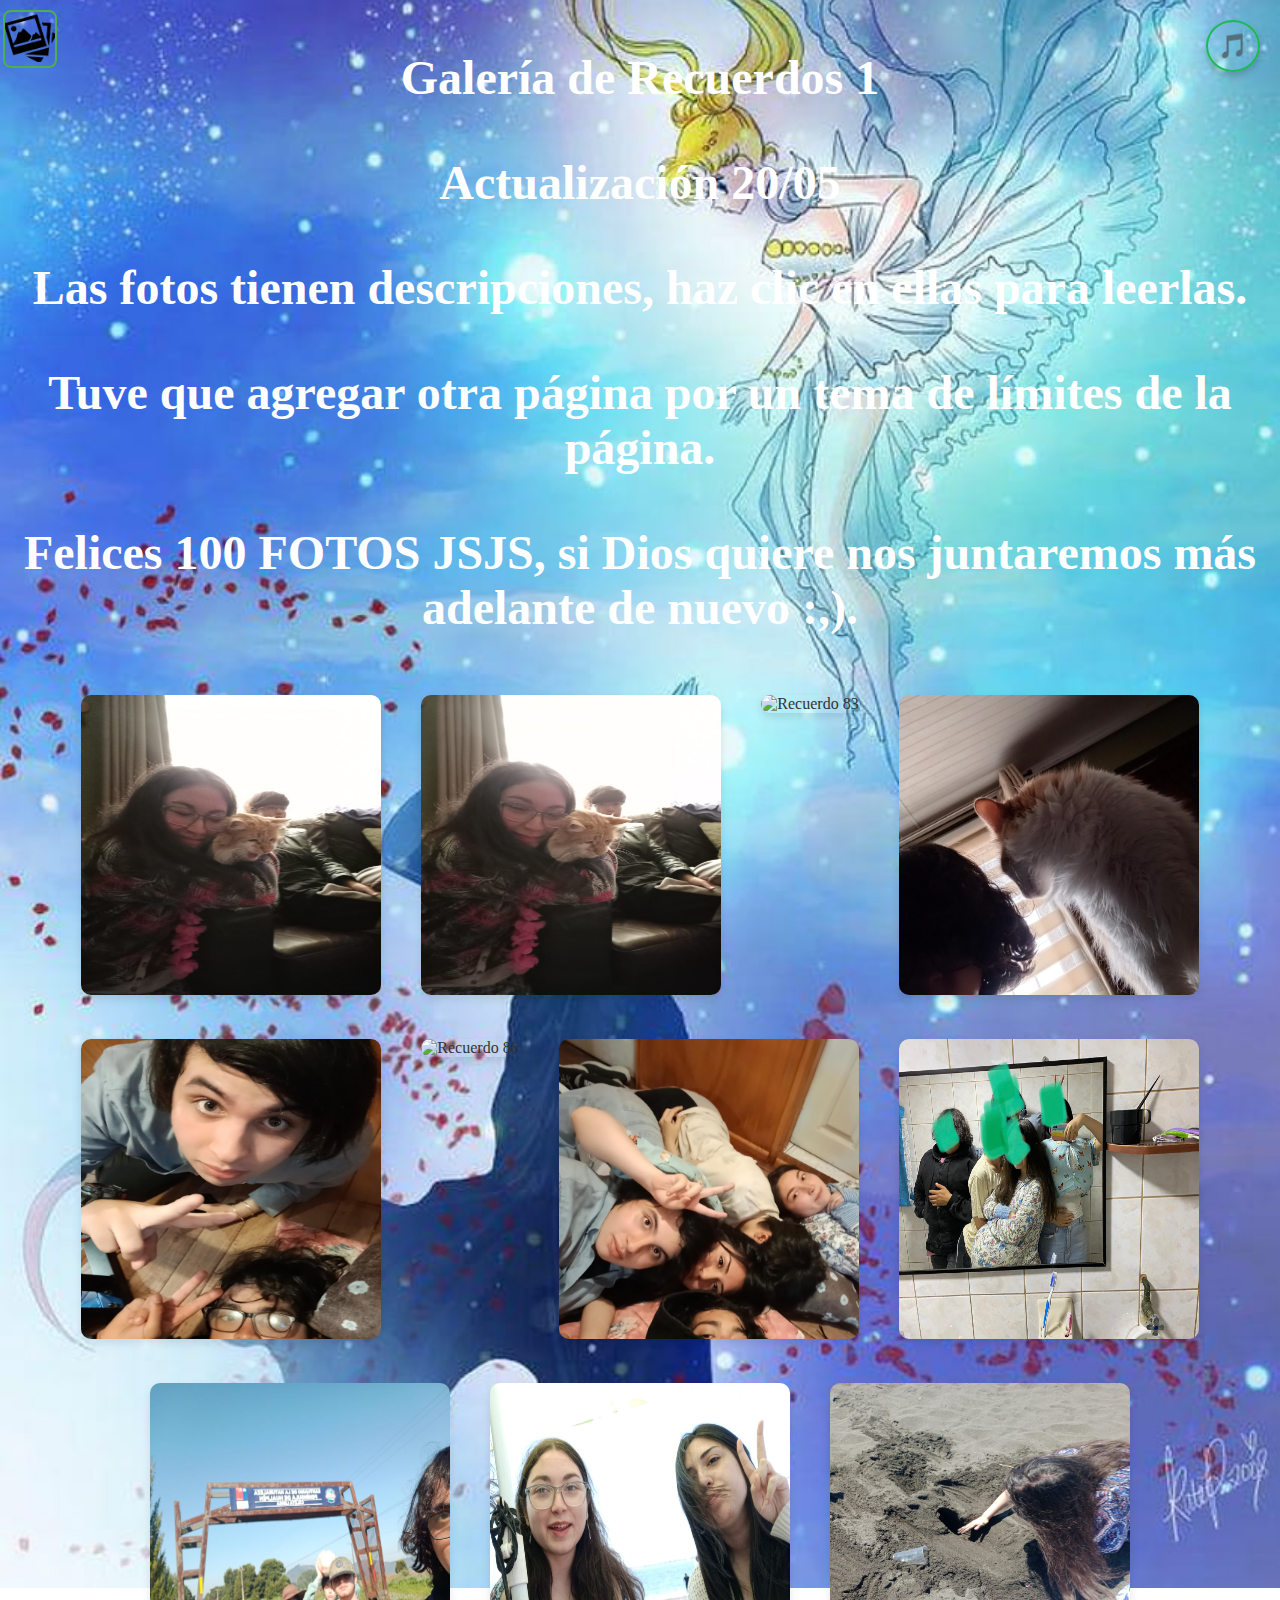
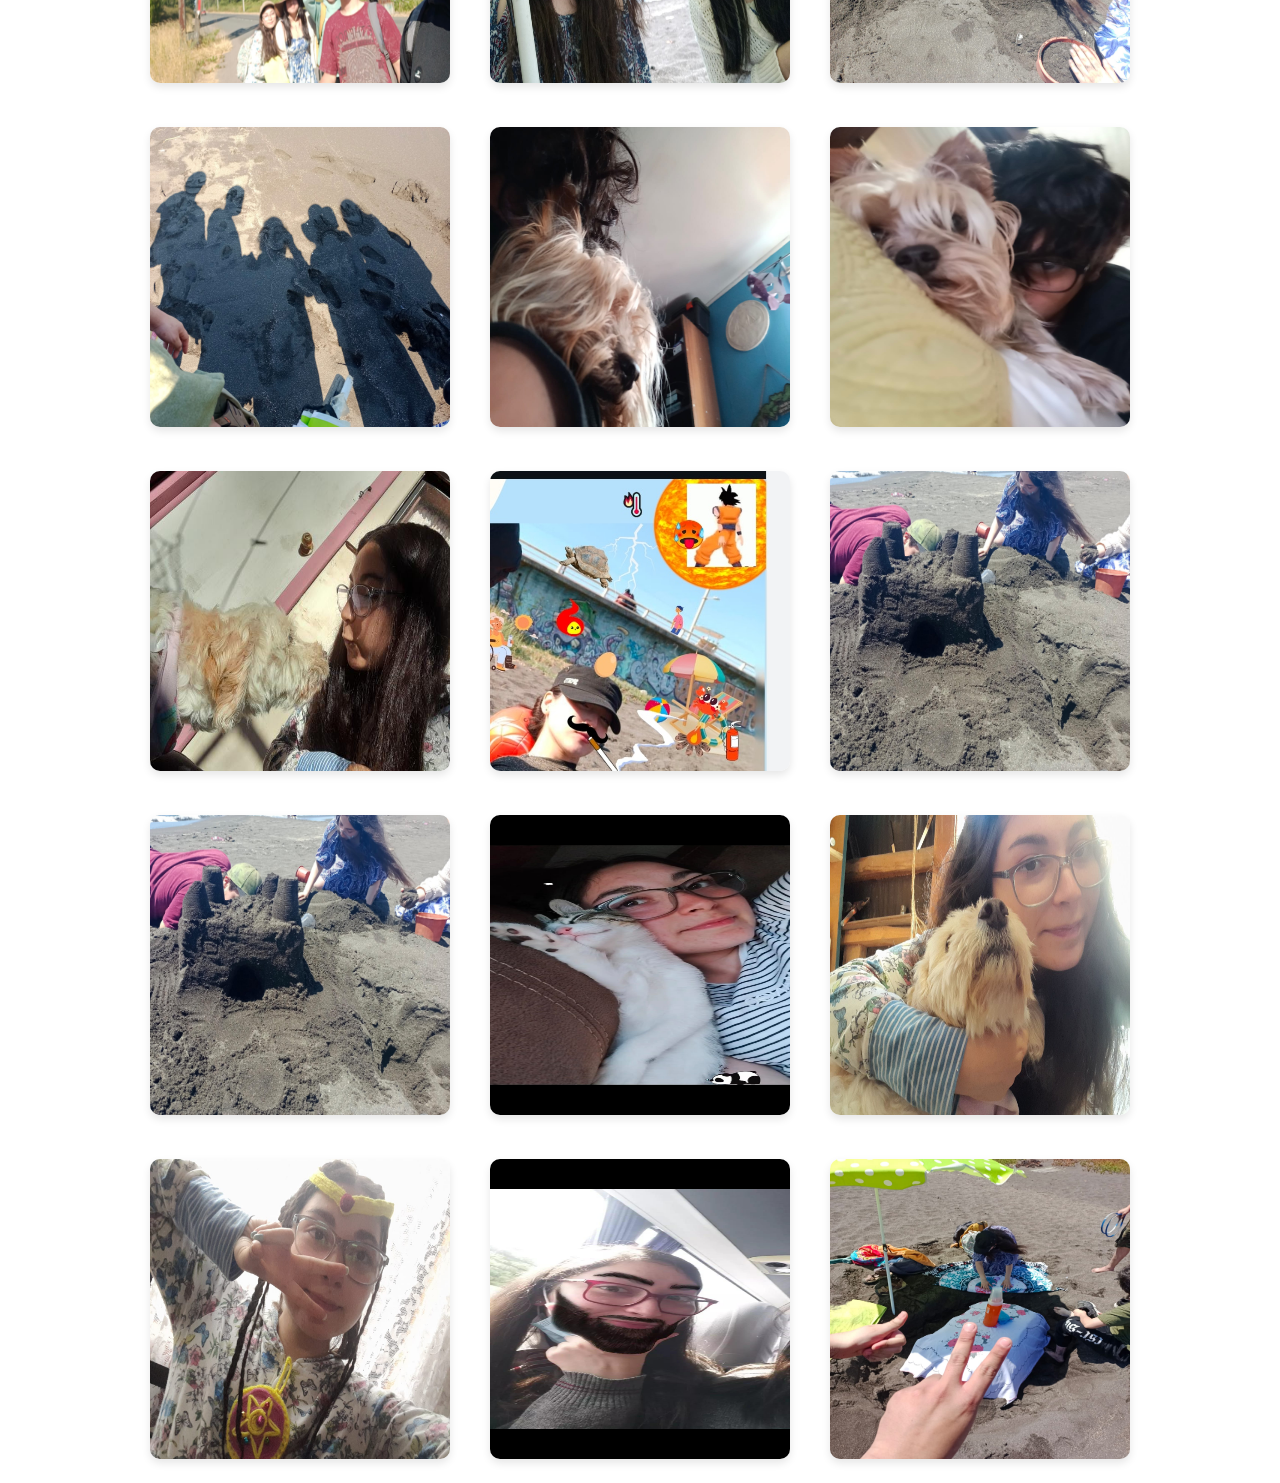
==== commit 748015a5: "Update celo.html" ====
--- a/celo.html
+++ b/celo.html
@@ -4,7 +4,7 @@
     <link rel="icon" type="image/webp" href="8493053.webp">
     <meta charset="UTF-8">
     <meta name="viewport" content="width=device-width, initial-scale=1.0">
-    <title>ERA-GALERIA 1</title>
+    <title>ERA-GALERIA 2</title>
         <style>
         body, html {
             font-family: 'Pacifico', cursive;
@@ -301,10 +301,17 @@
             <img src="R (1).webp" alt="Ir a la Galería">
         </a>
     </div>
+  
   <h1> </h1>
       <h1> </h1>
-    <h1>Galería de Recuerdos 2</h1>
-    
+    <h1>Galería de Recuerdos 1</h1>
+    <h2>Actualización 20/05</h2>
+    <h2>Las fotos tienen descripciones, haz clic en ellas para leerlas.</h2>
+    <h2>Tuve que agregar otra página por un tema de límites de la página.</h2>
+    <h2>Felices 100 FOTOS JSJS, si Dios quiere nos juntaremos más adelante de nuevo :,).</h2>
+      <div class="fila-imagenes">
+        <!-- Agrega tus 22 imágenes de la galería -->
+      
             <div class="imagen-container">
              <img class="imagen-galeria" src= "./WhatsApp Image 2024-01-23 at 16.57.20.webp" alt="Recuerdo 81">
                 <div class="descripcion-imagen">
@@ -466,15 +473,10 @@
                     <p></p>
                 </div>
             </div>
-            <div class="imagen-container">
-                <img class="imagen-galeria" src= "./WhatsApp Image 2023-12-18 at 22.25.03.webp" alt="Recuerdo 12">
-                <div class="descripcion-imagen">
-                    <p>Recuerdo 12</p>
-                    <p>N:Una visita al viejo oeste.</p>
-                </div>
-            </div>
-                
-</div>
+        <!-- Aquí continúa el resto de tus imágenes -->
+    </div>
+
+
     <div id="modal">
         <div id="modal-contenido">
             <span id="cerrar-modal">&times;</span>
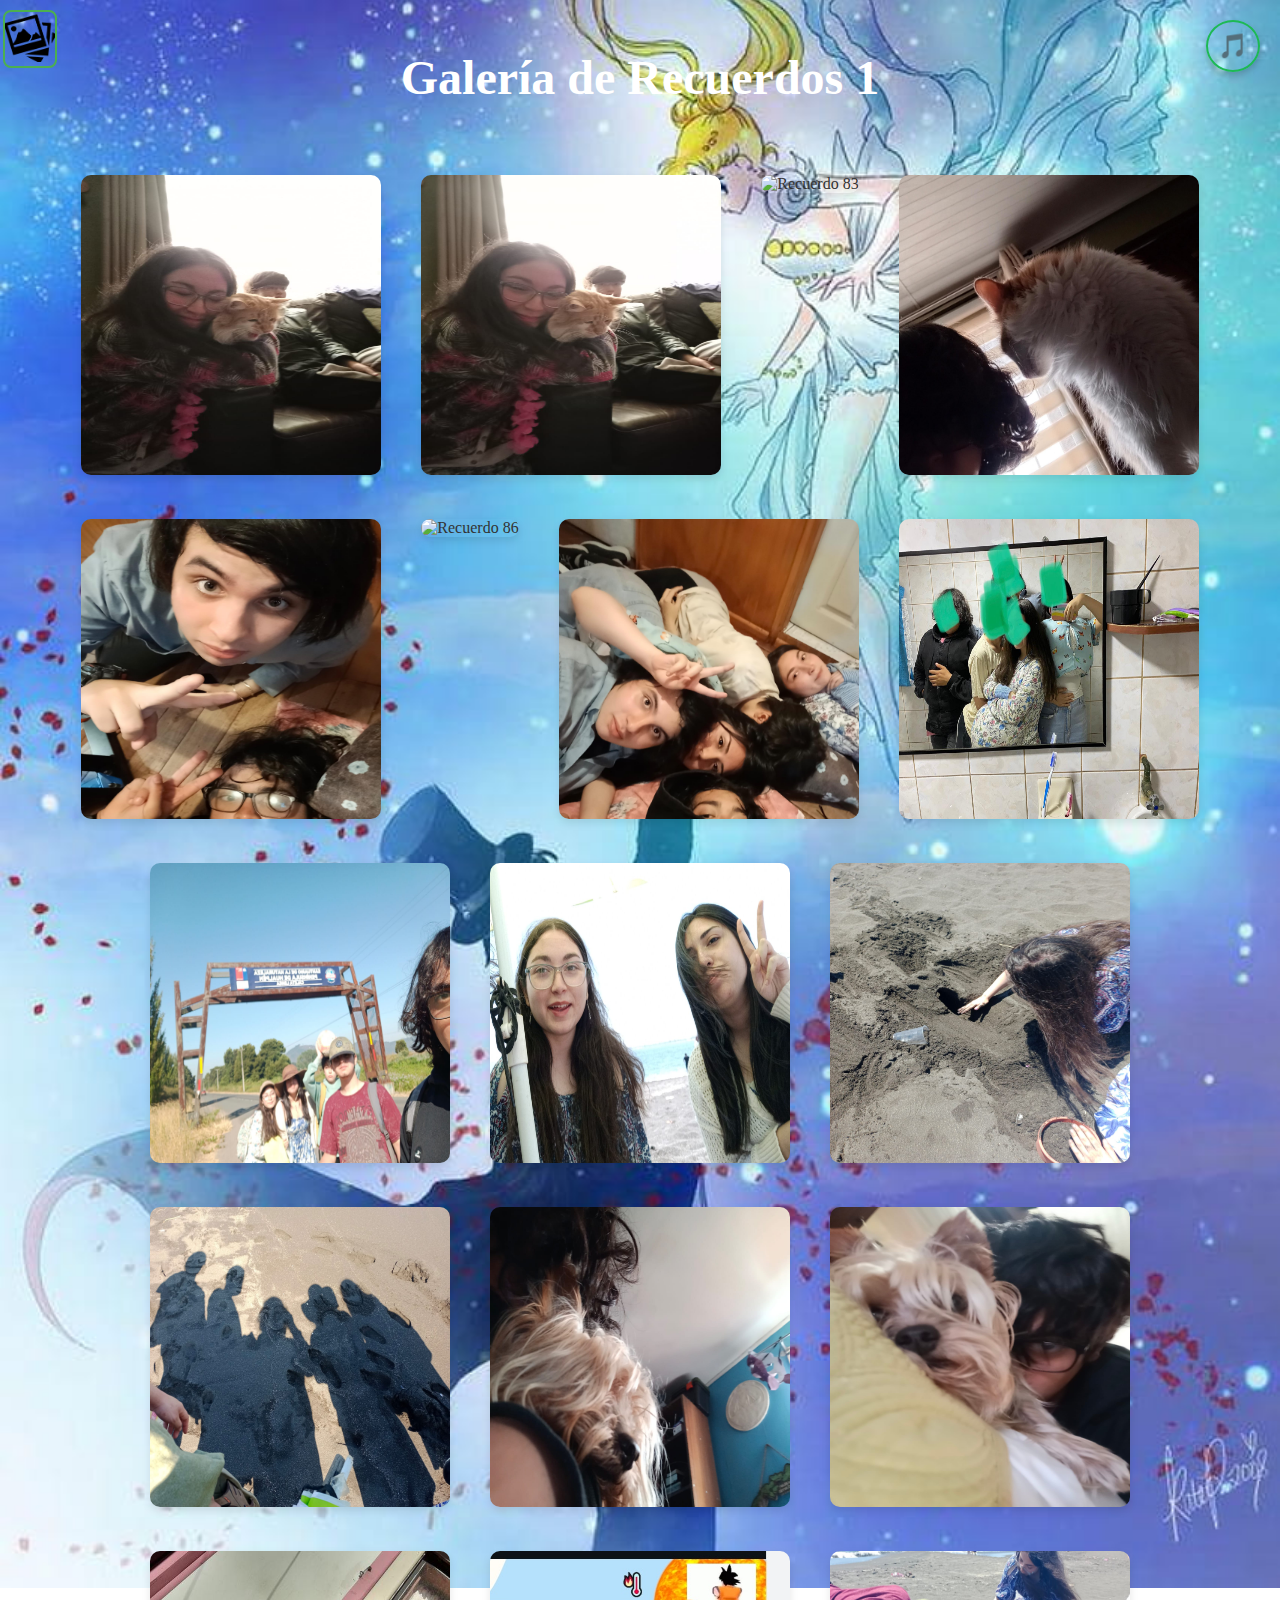
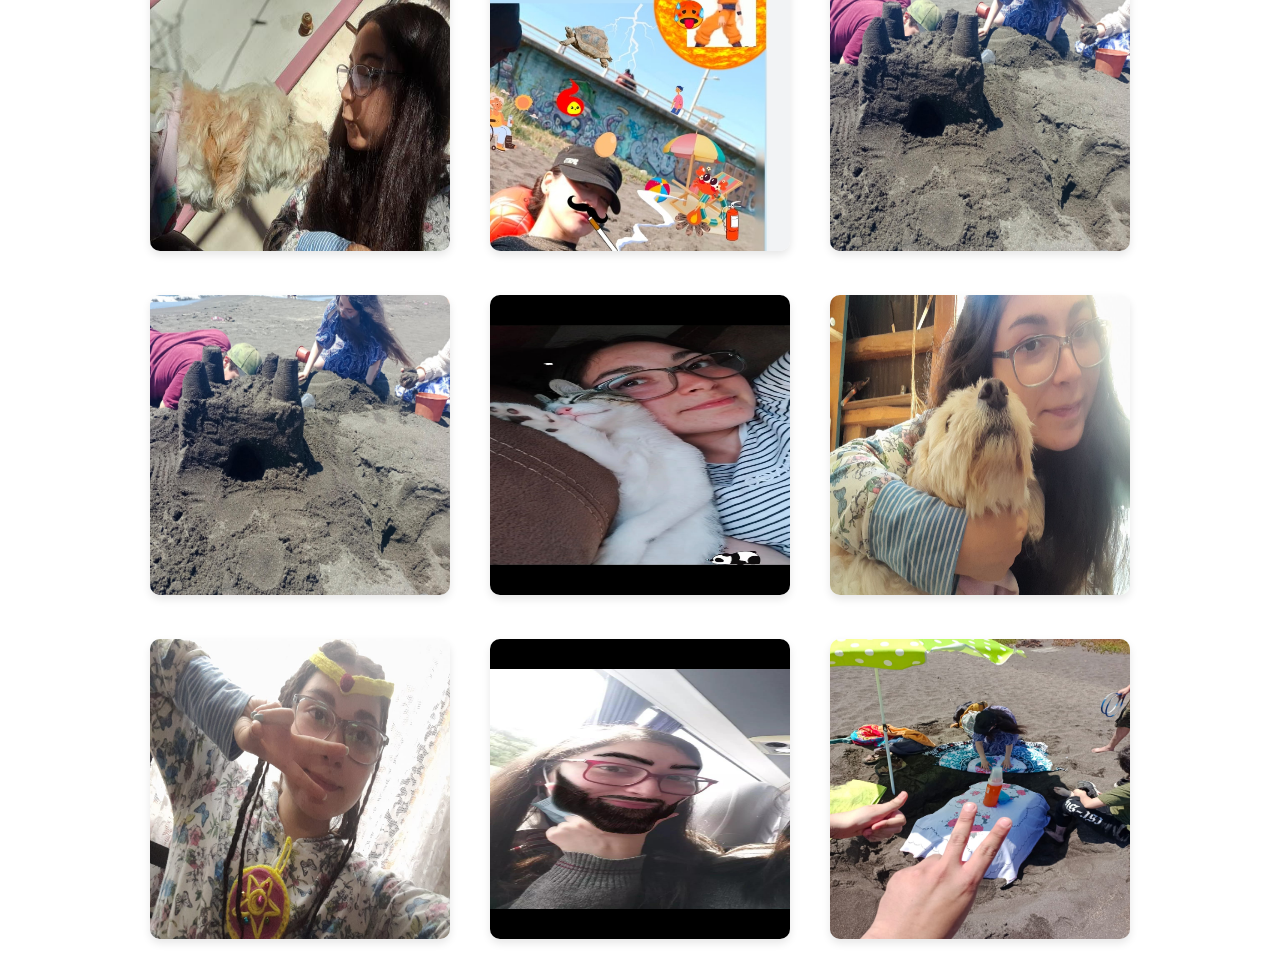
==== commit 3a1e6f0f: "Update celo.html" ====
--- a/celo.html
+++ b/celo.html
@@ -305,10 +305,10 @@
   <h1> </h1>
       <h1> </h1>
     <h1>Galería de Recuerdos 1</h1>
-    <h2>Actualización 20/05</h2>
-    <h2>Las fotos tienen descripciones, haz clic en ellas para leerlas.</h2>
-    <h2>Tuve que agregar otra página por un tema de límites de la página.</h2>
-    <h2>Felices 100 FOTOS JSJS, si Dios quiere nos juntaremos más adelante de nuevo :,).</h2>
+    <h2></h2>
+    <h2></h2>
+    <h2></h2>
+    <h2></h2>
       <div class="fila-imagenes">
         <!-- Agrega tus 22 imágenes de la galería -->
       
